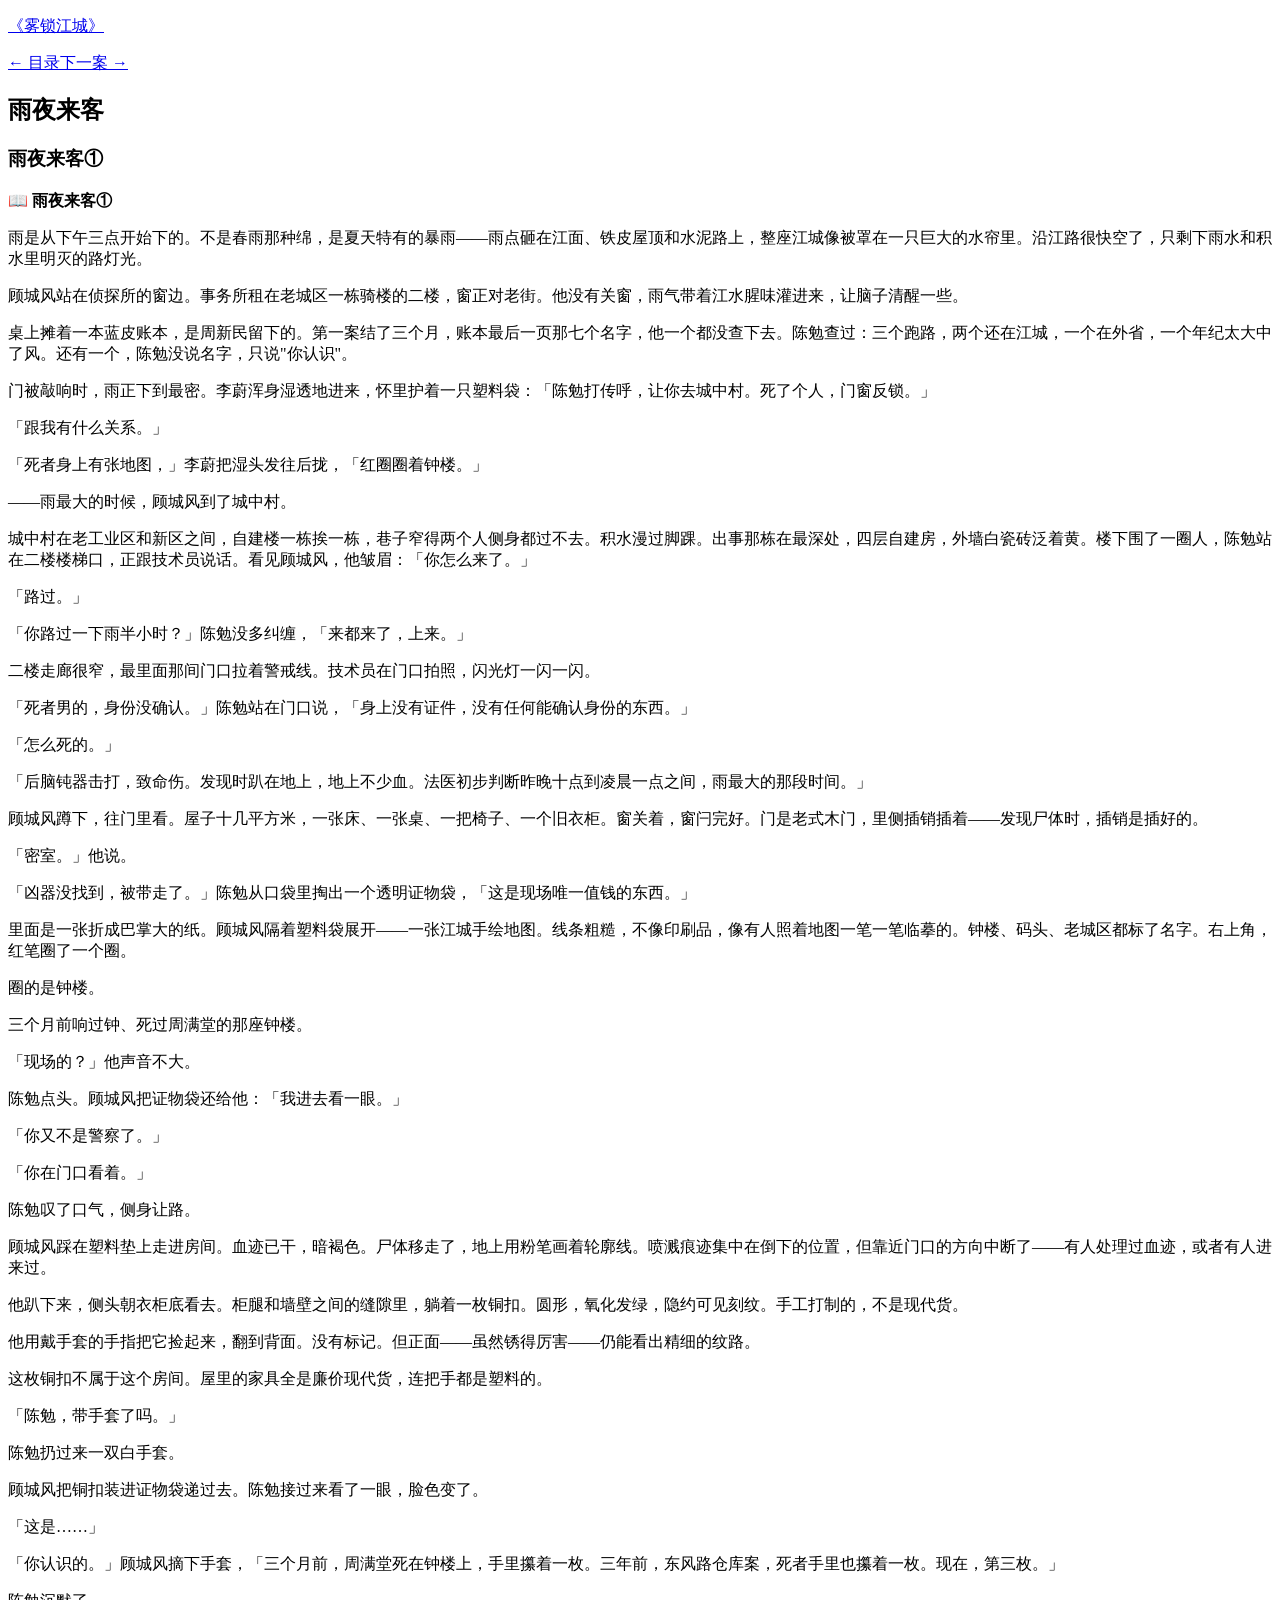
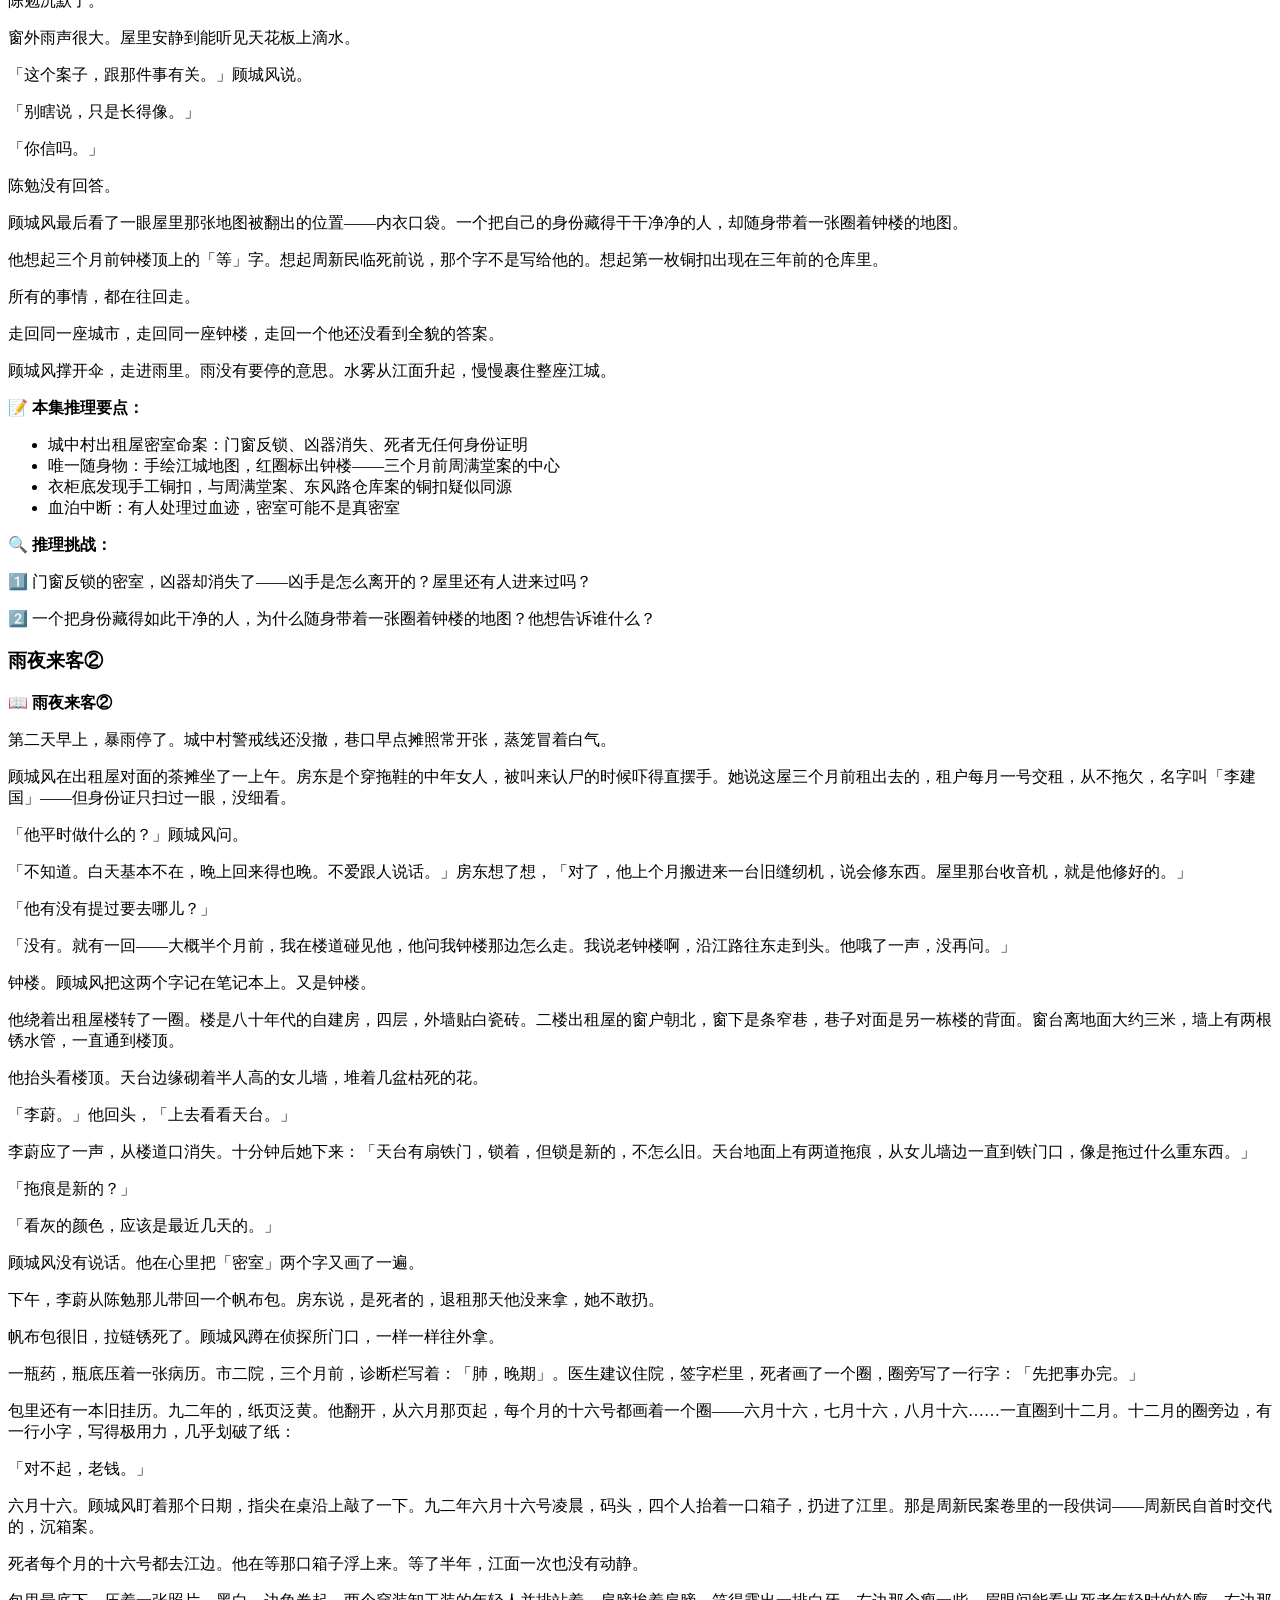
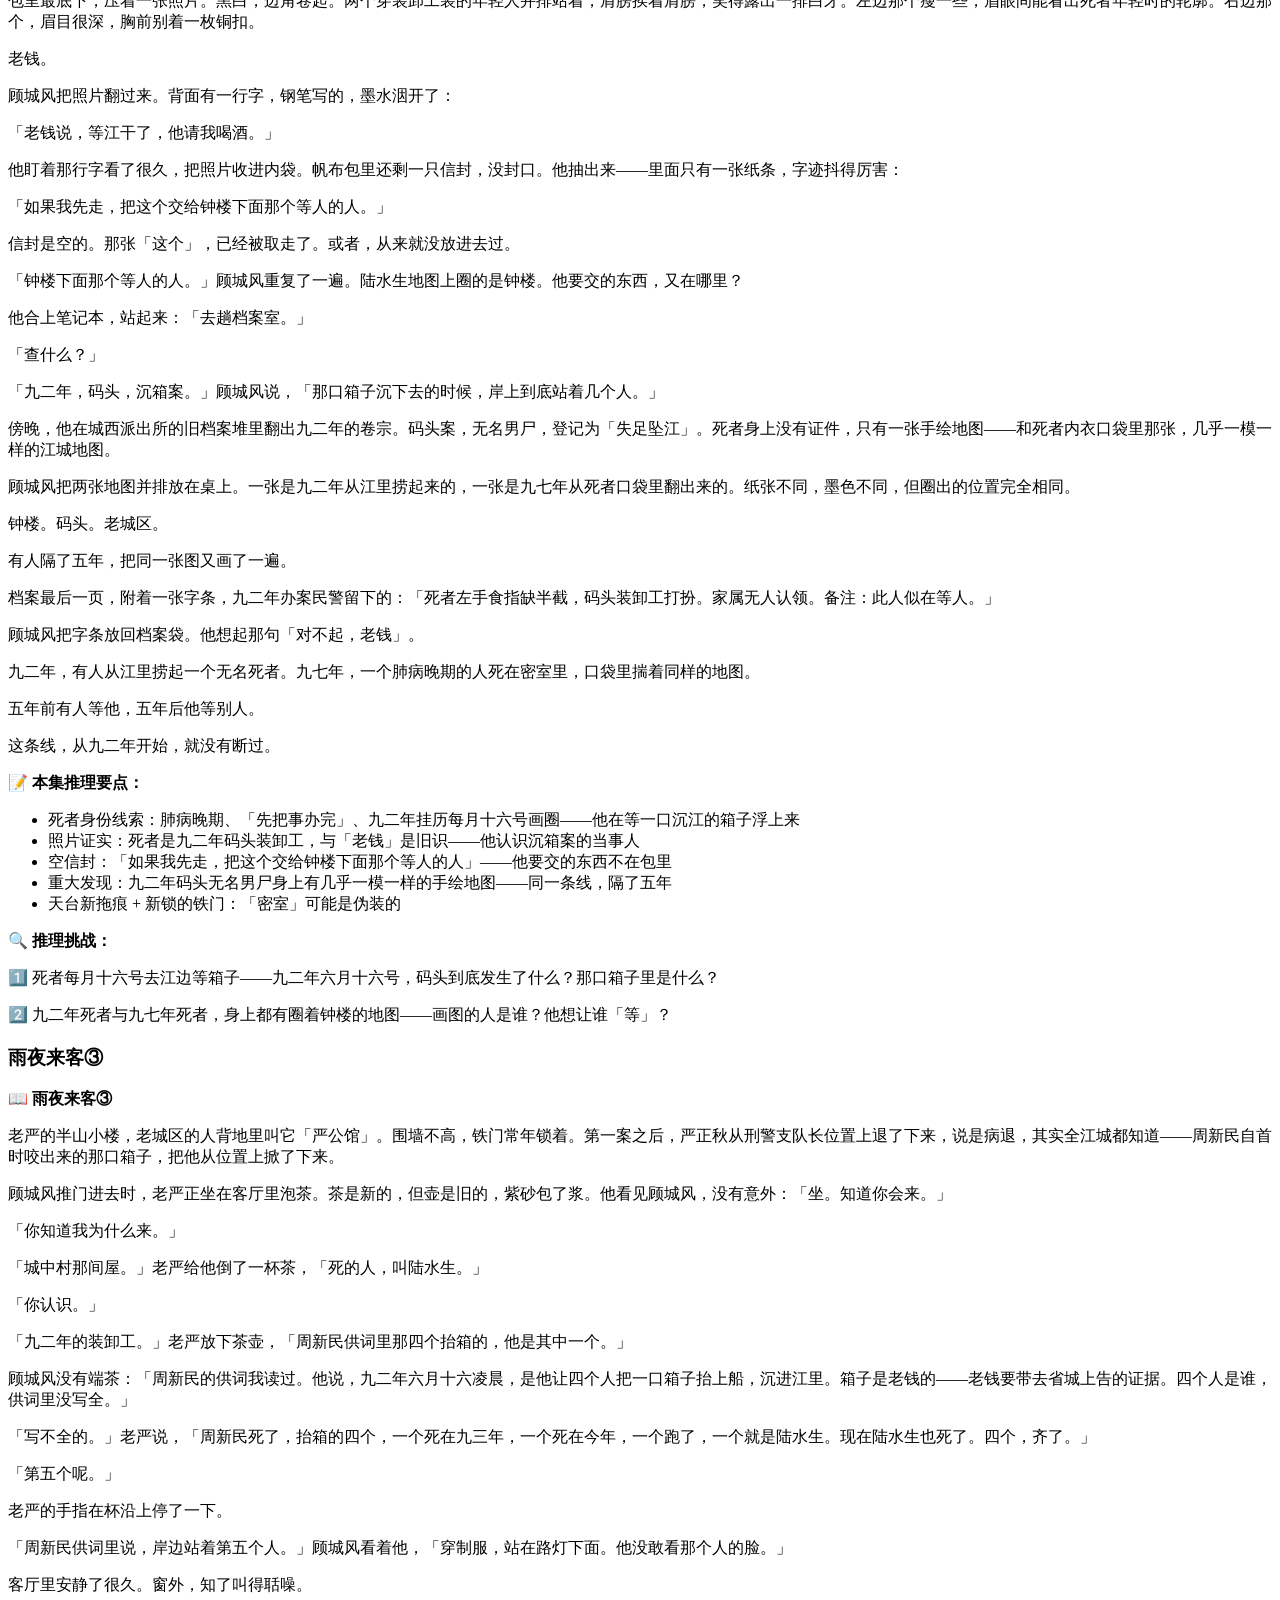
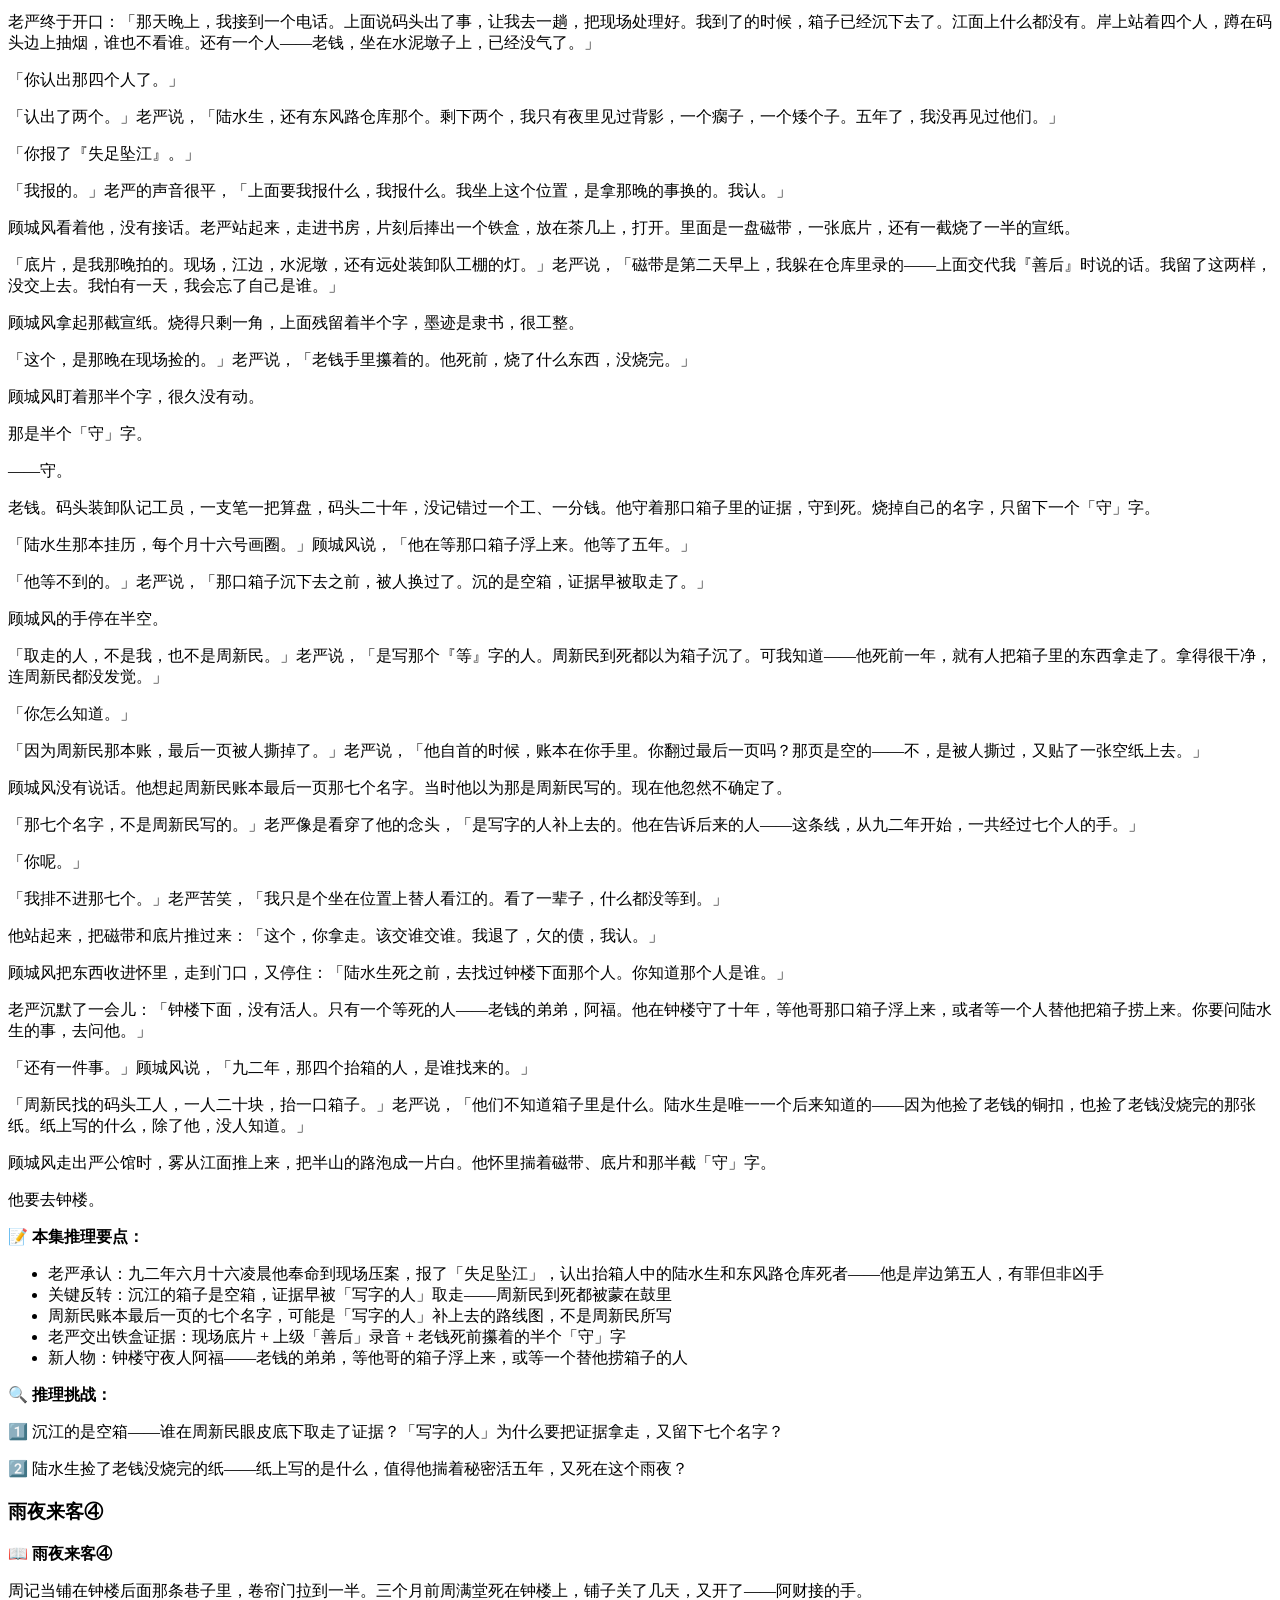
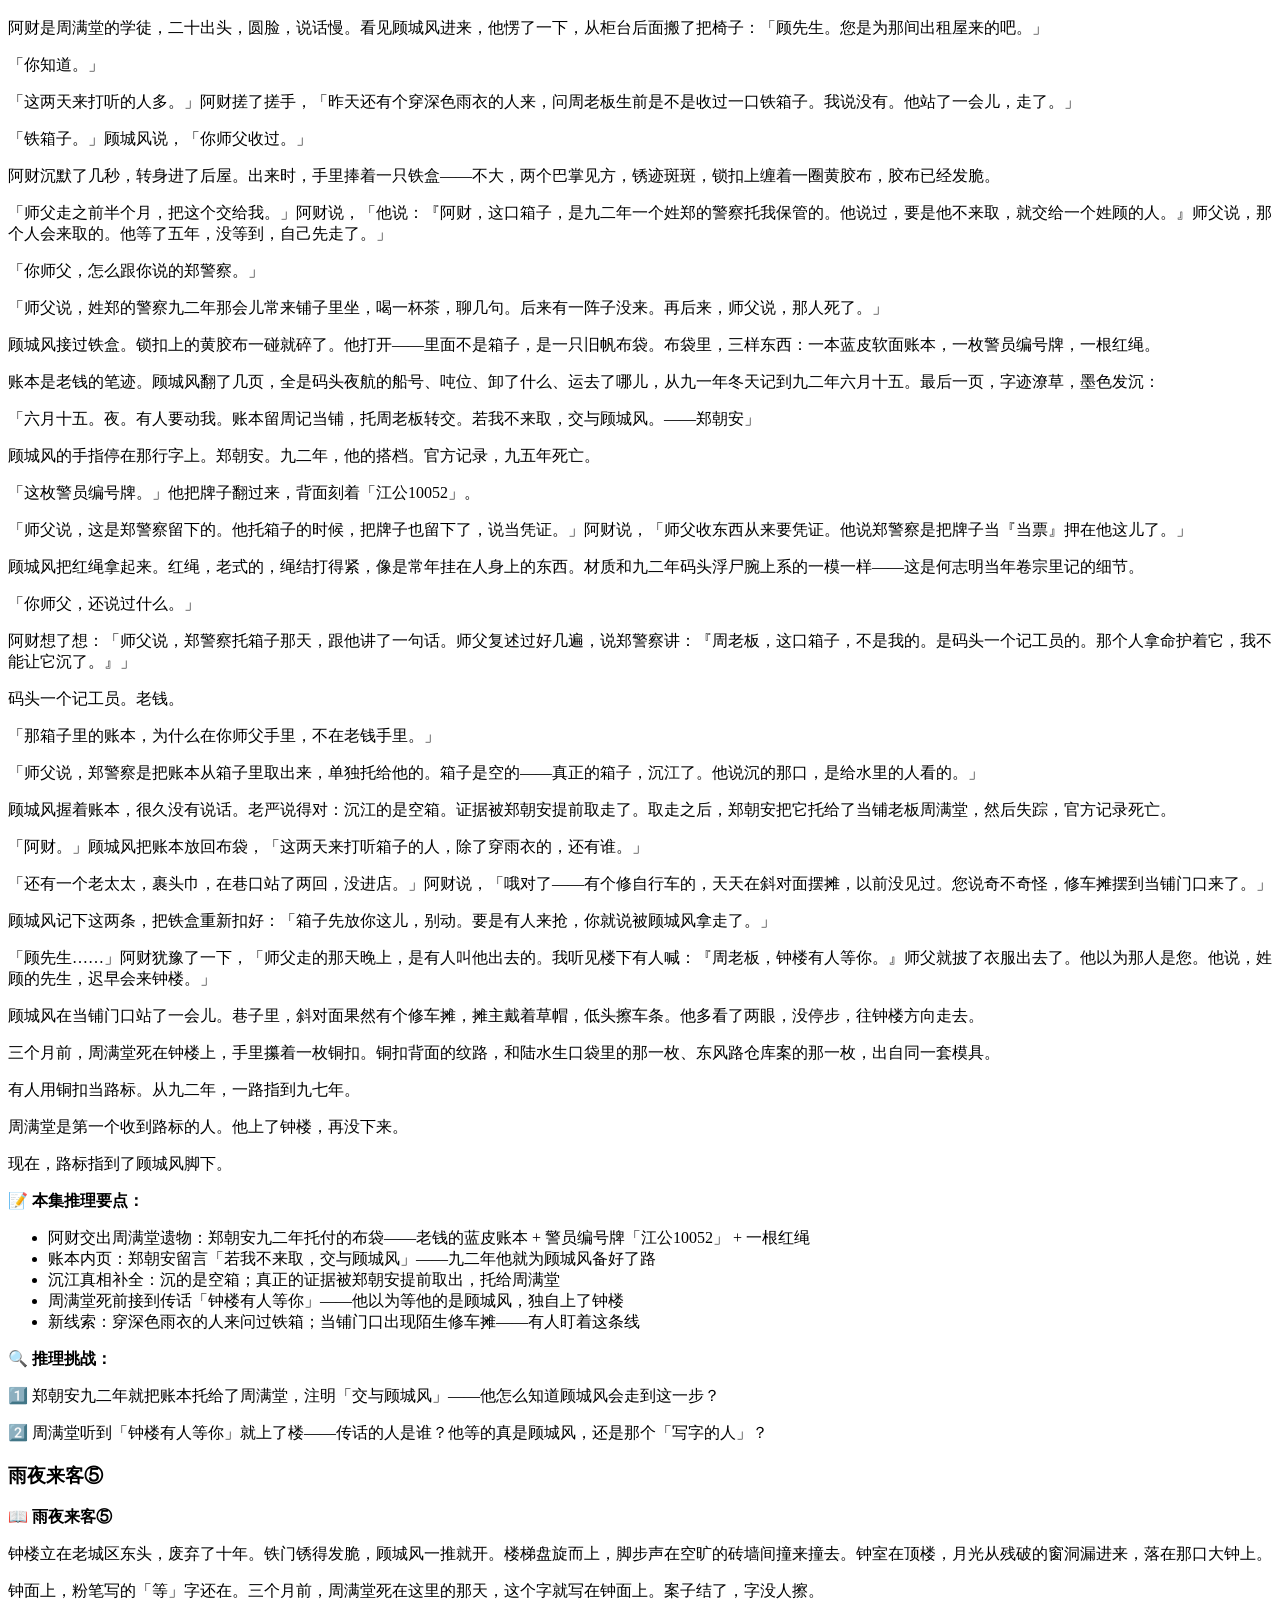
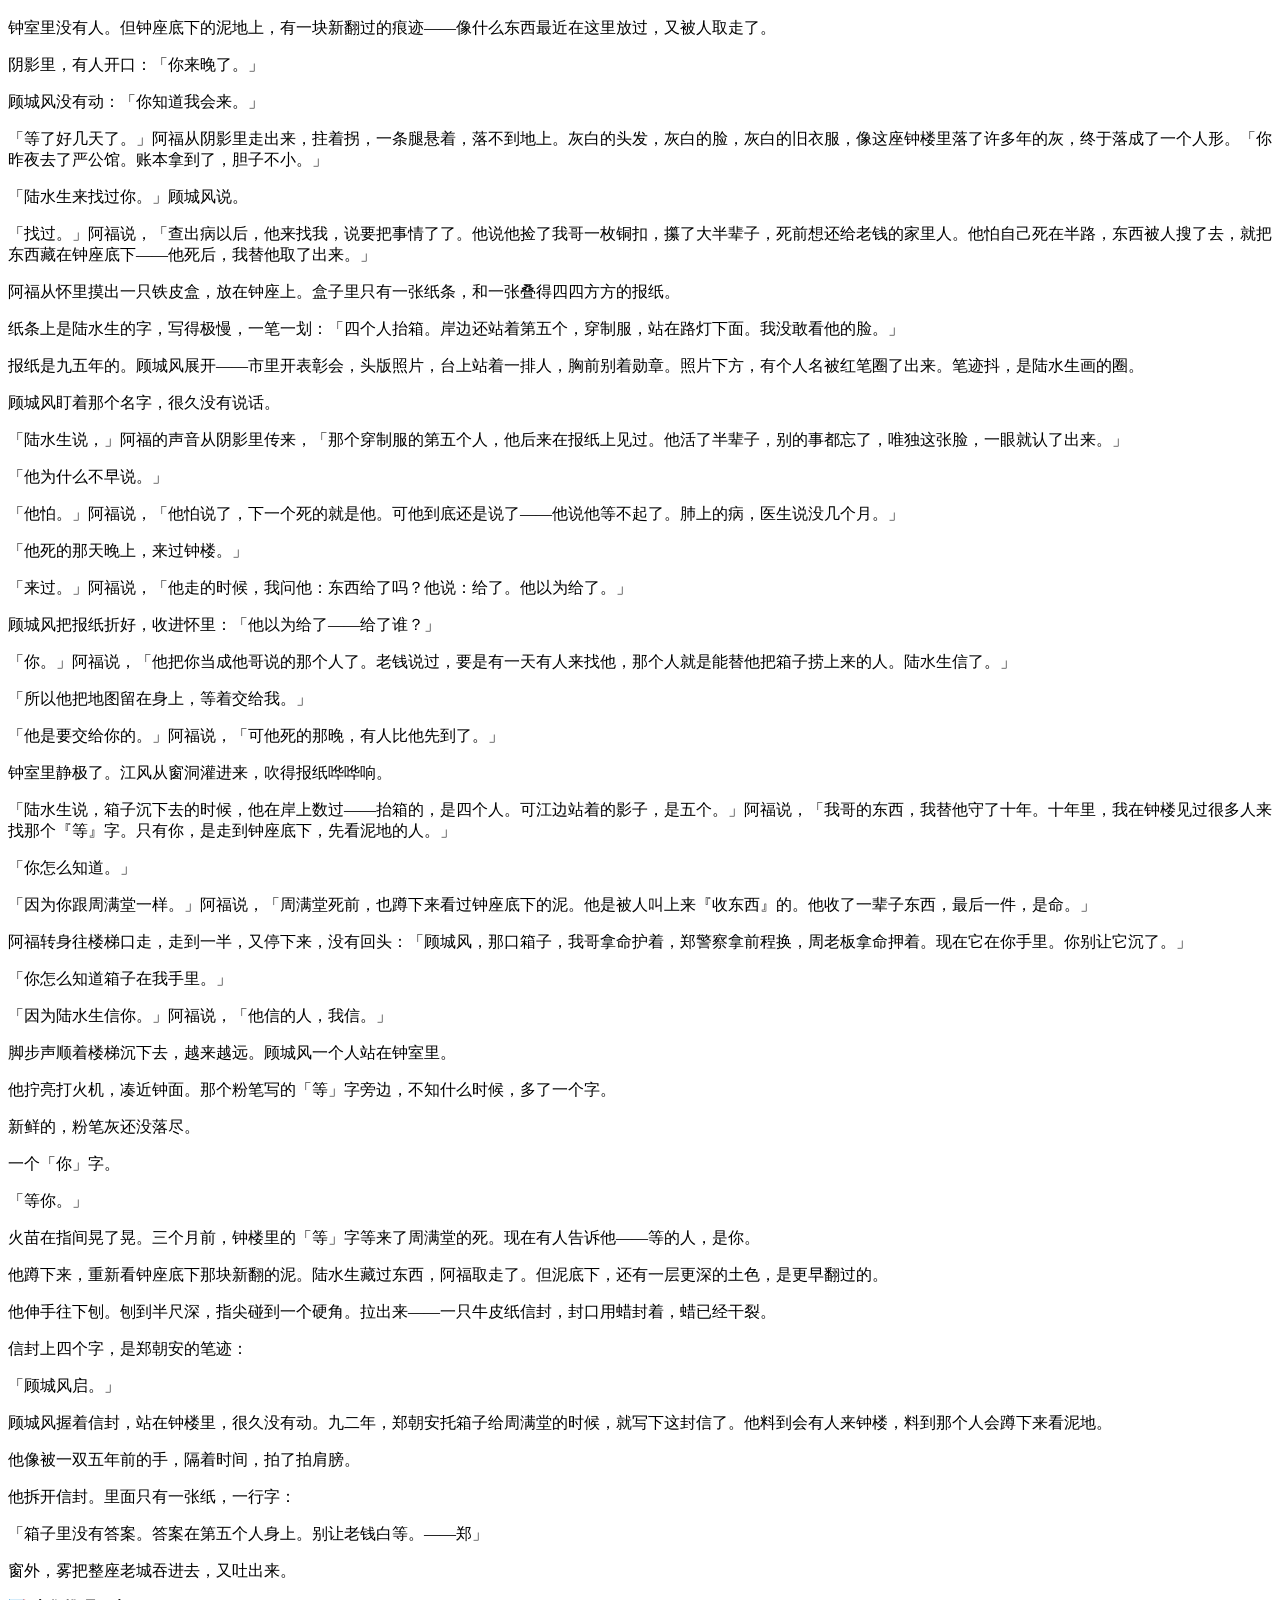
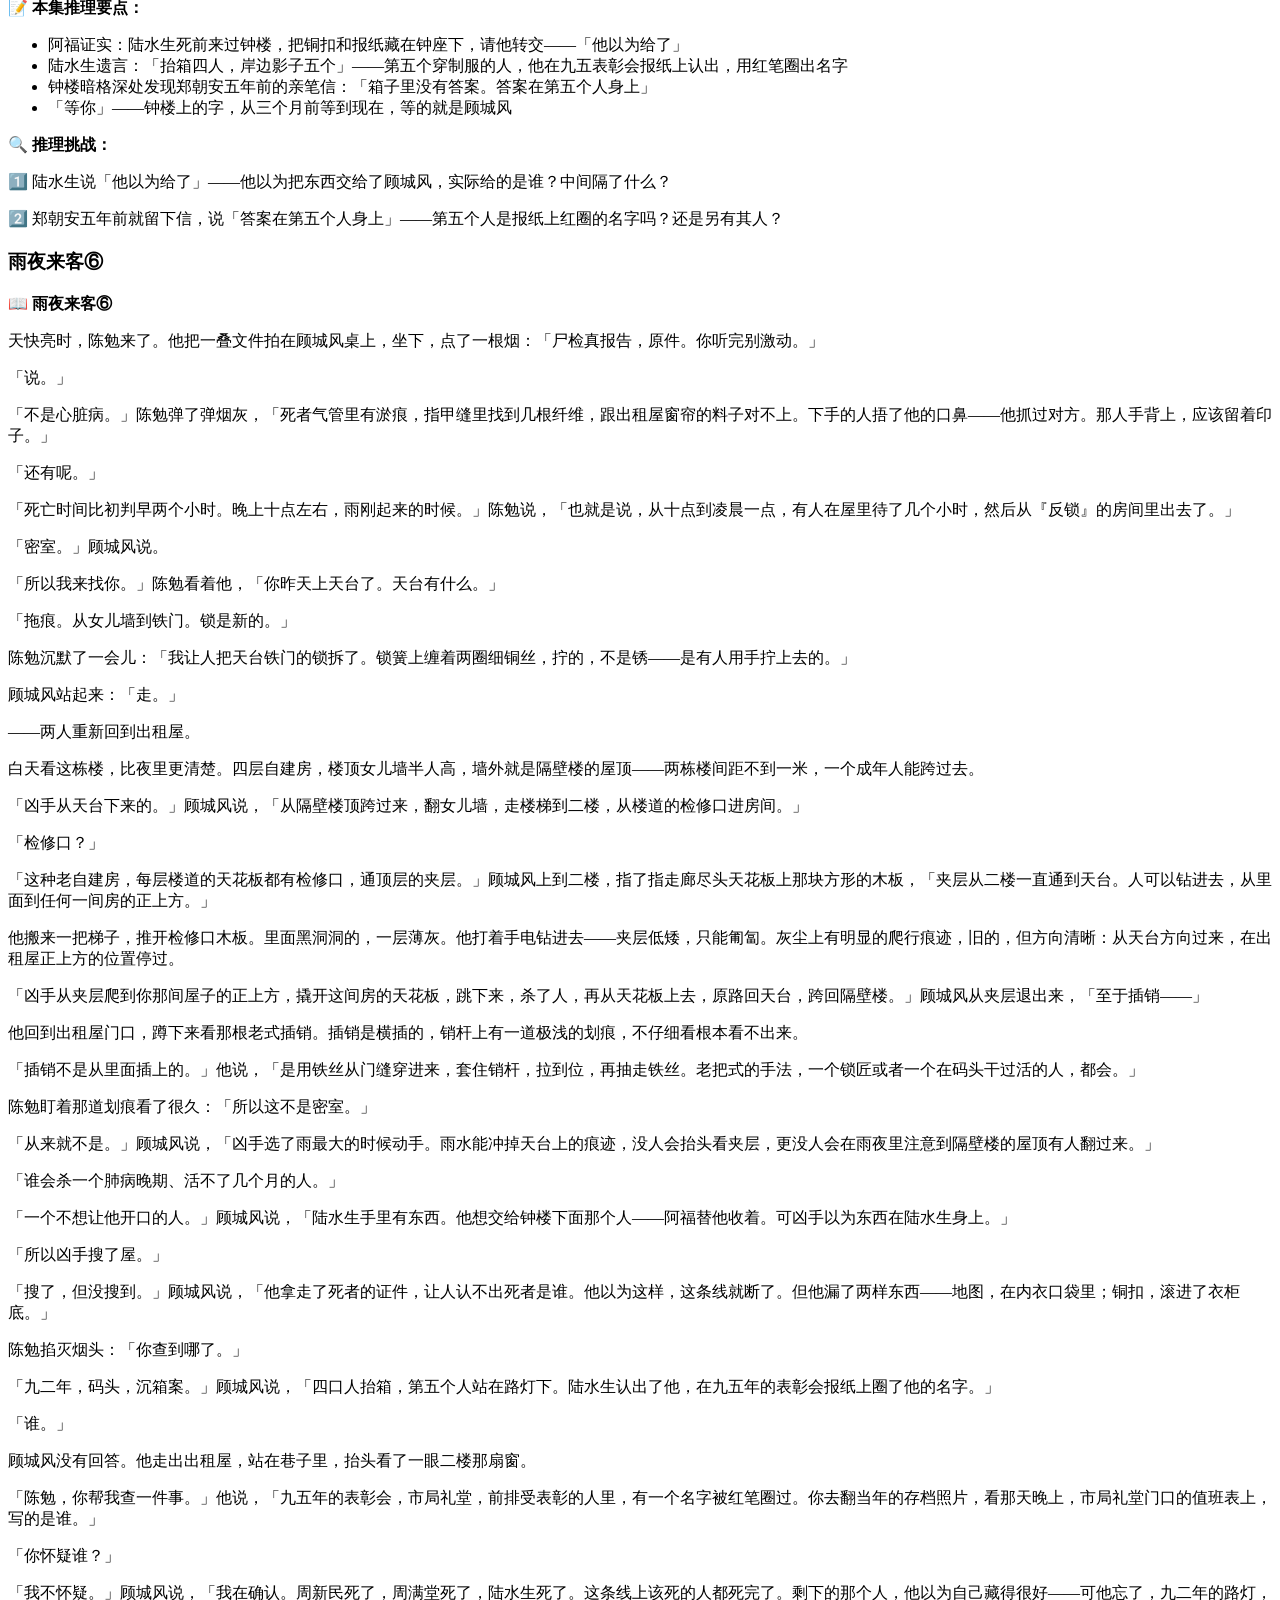
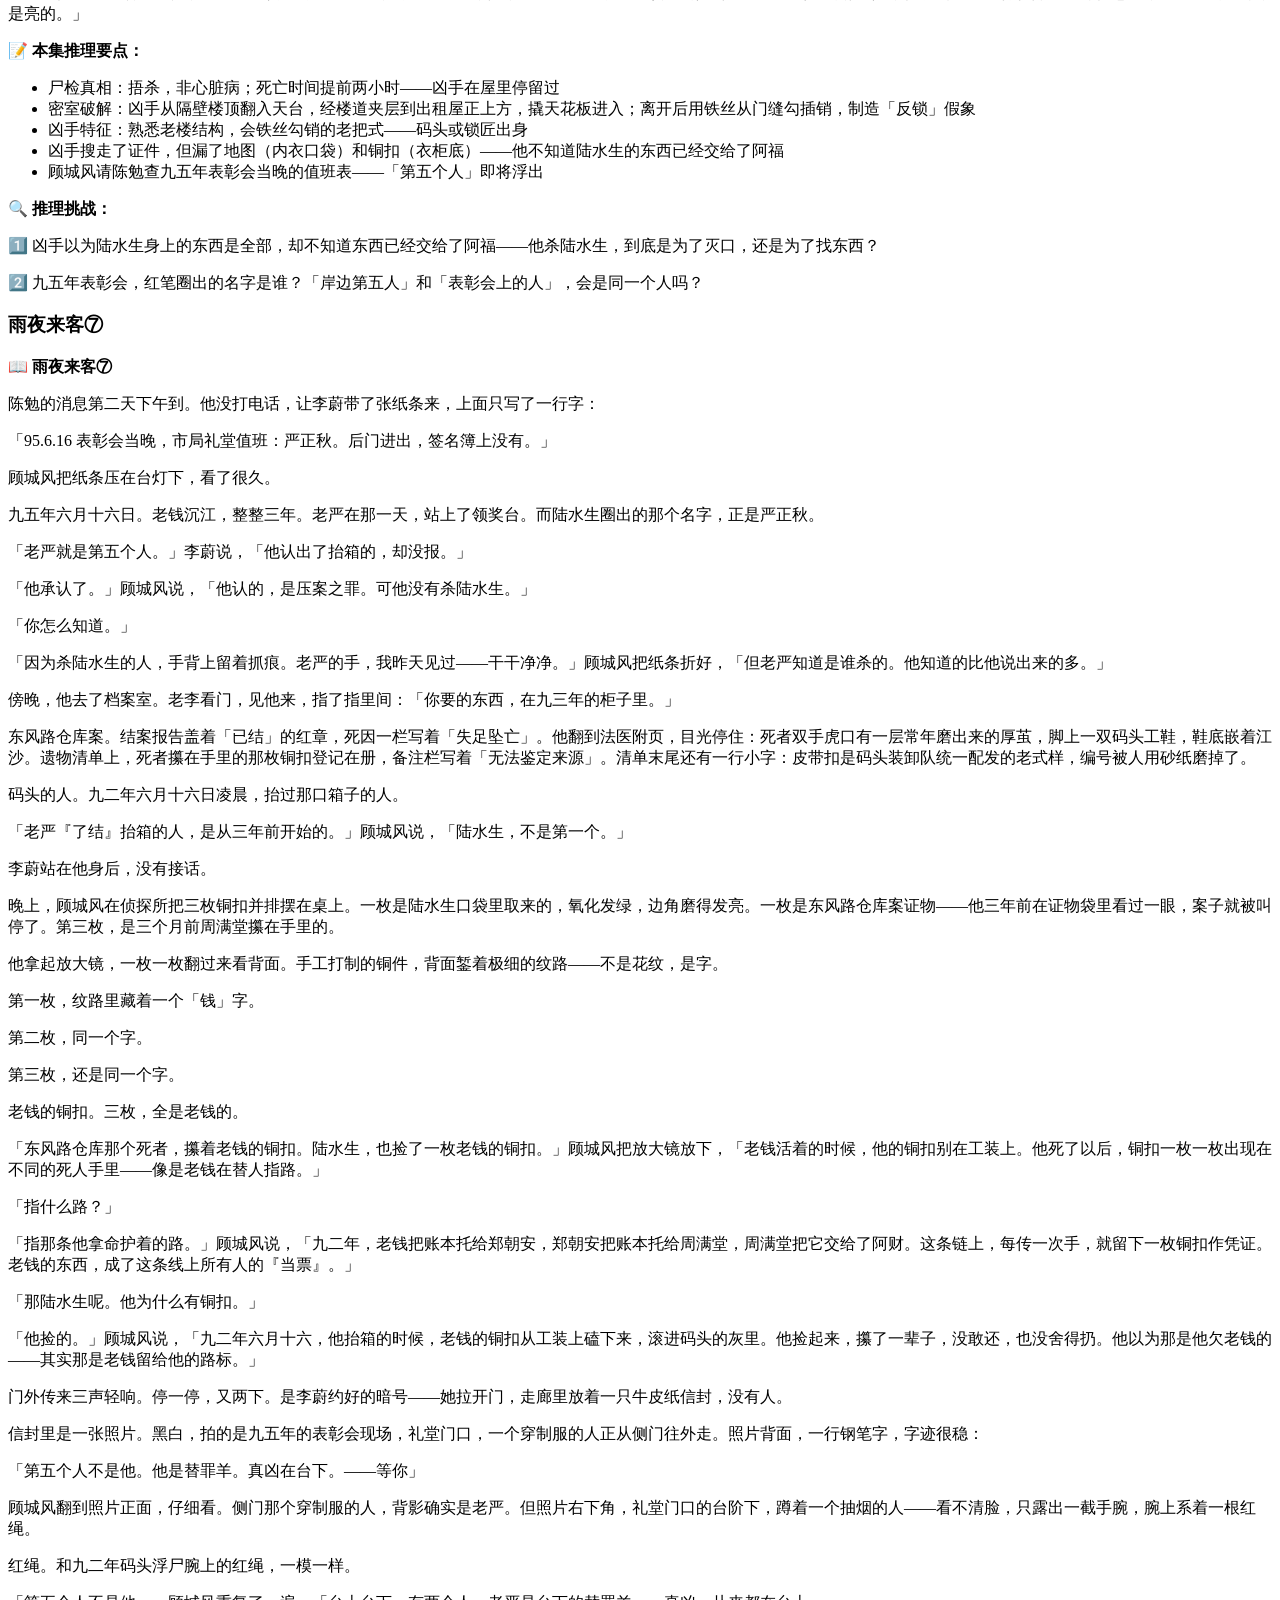
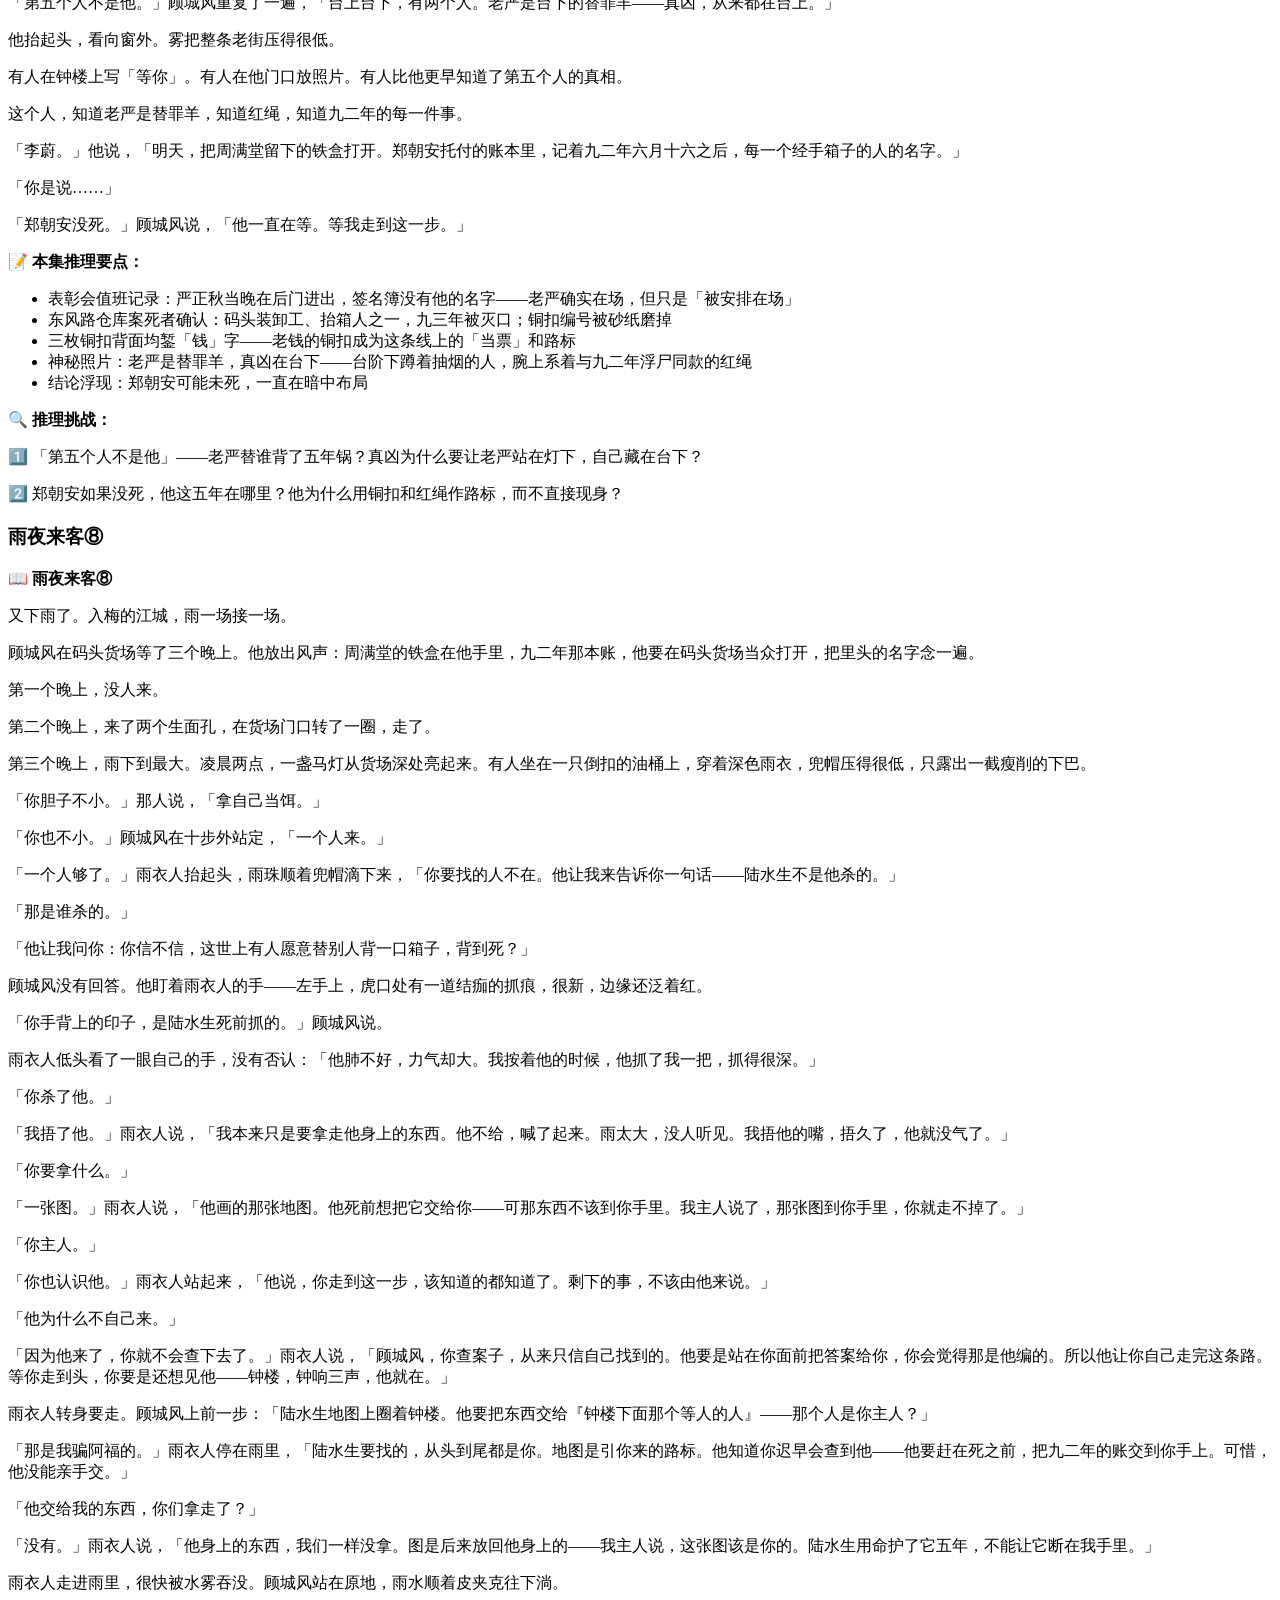
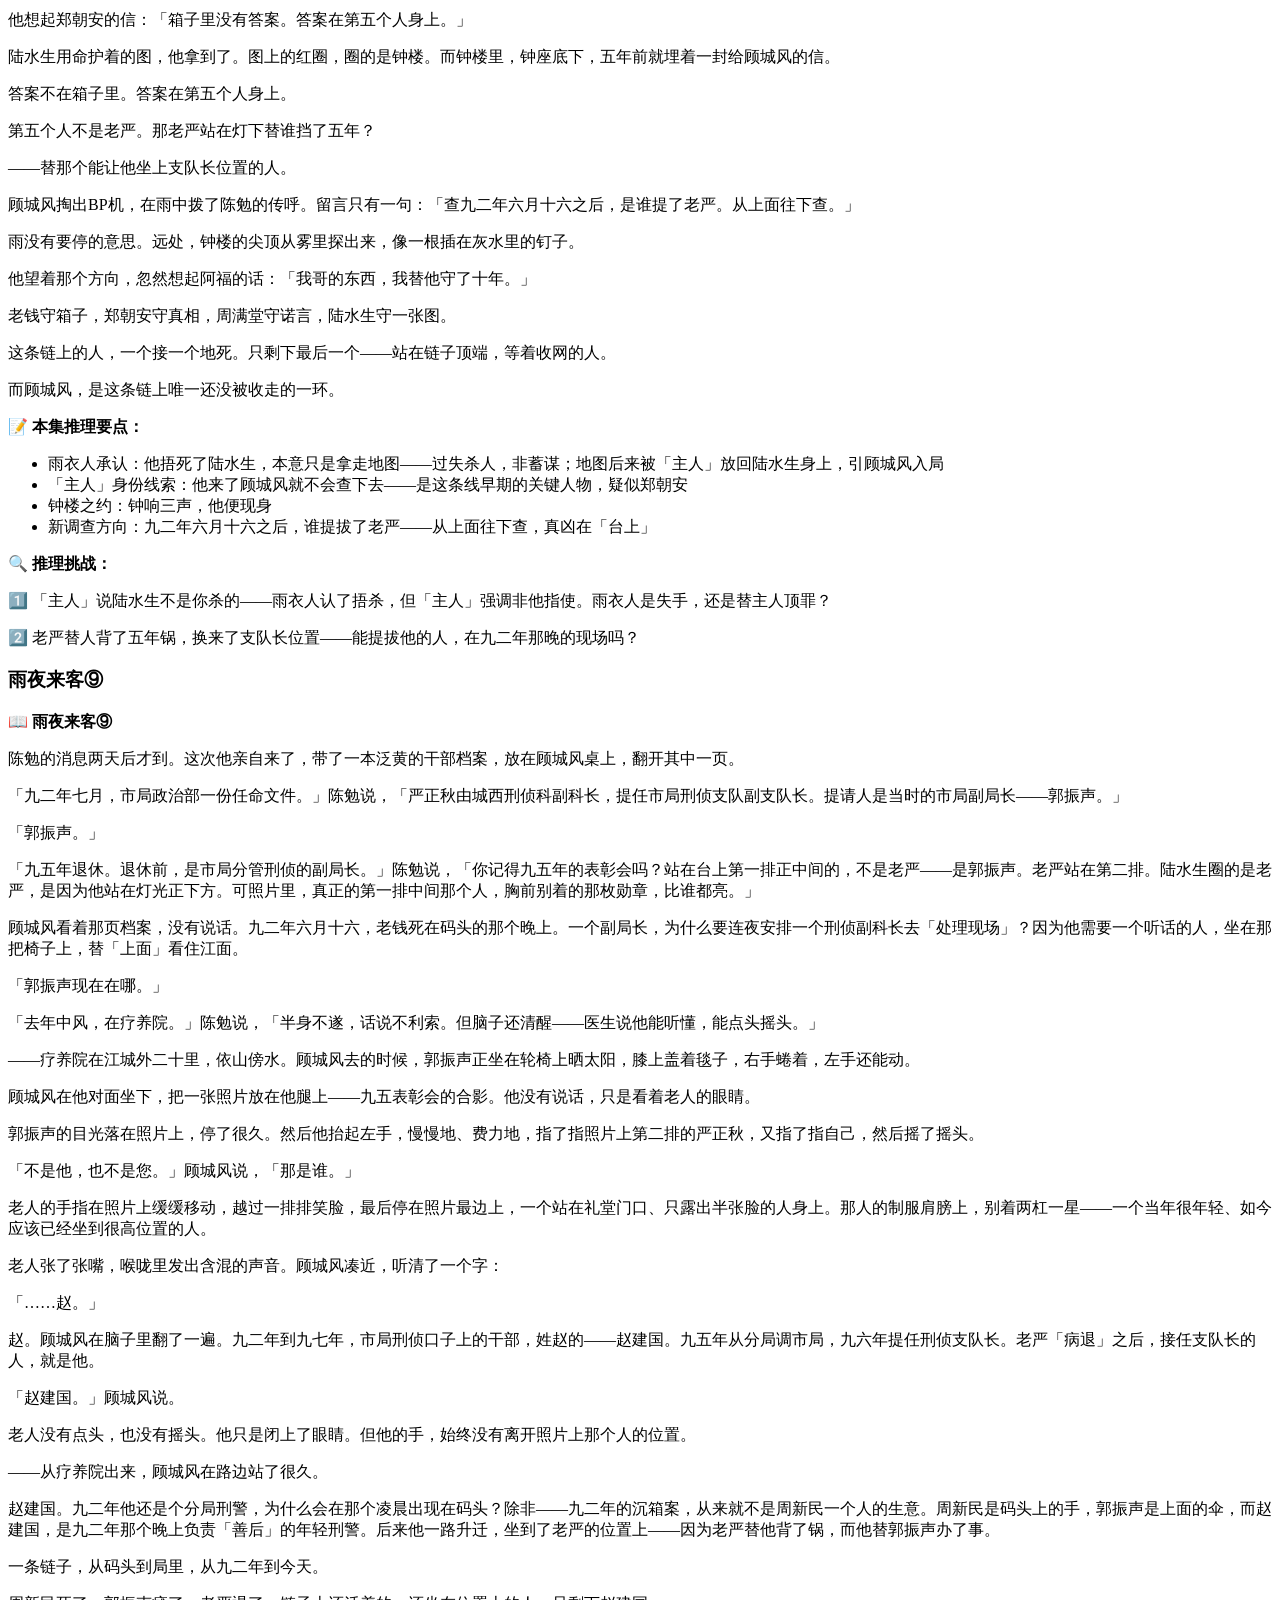
==== chapters/case1.html @ 151f1784 "雾锁江城：六案完结 · 在线阅读版" ====
<!DOCTYPE html>
<html lang="zh-CN">
<head>
<meta charset="UTF-8">
<meta name="viewport" content="width=device-width, initial-scale=1.0">
<title>《雾锁江城》· 雨夜来客</title>
<link rel="stylesheet" href="style.css">
</head>
<body>
<header class="site-header">
<div class="container">
<p class="breadcrumb"><a href="index.html">《雾锁江城》</a></p>
</div>
</header>
<main class="container">
<nav class="case-nav"><a href="index.html">← 目录</a><a href="case2.html">下一案 →</a></nav>
<h2 class="case-title">雨夜来客</h2><section class="chapter" id="ch1"><h3 class="chapter-title">雨夜来客①</h3><p>📖 <strong>雨夜来客①</strong></p>
<p>雨是从下午三点开始下的。不是春雨那种绵，是夏天特有的暴雨——雨点砸在江面、铁皮屋顶和水泥路上，整座江城像被罩在一只巨大的水帘里。沿江路很快空了，只剩下雨水和积水里明灭的路灯光。</p>
<p>顾城风站在侦探所的窗边。事务所租在老城区一栋骑楼的二楼，窗正对老街。他没有关窗，雨气带着江水腥味灌进来，让脑子清醒一些。</p>
<p>桌上摊着一本蓝皮账本，是周新民留下的。第一案结了三个月，账本最后一页那七个名字，他一个都没查下去。陈勉查过：三个跑路，两个还在江城，一个在外省，一个年纪太大中了风。还有一个，陈勉没说名字，只说"你认识"。</p>
<p>门被敲响时，雨正下到最密。李蔚浑身湿透地进来，怀里护着一只塑料袋：「陈勉打传呼，让你去城中村。死了个人，门窗反锁。」</p>
<p>「跟我有什么关系。」</p>
<p>「死者身上有张地图，」李蔚把湿头发往后拢，「红圈圈着钟楼。」</p>
<p>——雨最大的时候，顾城风到了城中村。</p>
<p>城中村在老工业区和新区之间，自建楼一栋挨一栋，巷子窄得两个人侧身都过不去。积水漫过脚踝。出事那栋在最深处，四层自建房，外墙白瓷砖泛着黄。楼下围了一圈人，陈勉站在二楼楼梯口，正跟技术员说话。看见顾城风，他皱眉：「你怎么来了。」</p>
<p>「路过。」</p>
<p>「你路过一下雨半小时？」陈勉没多纠缠，「来都来了，上来。」</p>
<p>二楼走廊很窄，最里面那间门口拉着警戒线。技术员在门口拍照，闪光灯一闪一闪。</p>
<p>「死者男的，身份没确认。」陈勉站在门口说，「身上没有证件，没有任何能确认身份的东西。」</p>
<p>「怎么死的。」</p>
<p>「后脑钝器击打，致命伤。发现时趴在地上，地上不少血。法医初步判断昨晚十点到凌晨一点之间，雨最大的那段时间。」</p>
<p>顾城风蹲下，往门里看。屋子十几平方米，一张床、一张桌、一把椅子、一个旧衣柜。窗关着，窗闩完好。门是老式木门，里侧插销插着——发现尸体时，插销是插好的。</p>
<p>「密室。」他说。</p>
<p>「凶器没找到，被带走了。」陈勉从口袋里掏出一个透明证物袋，「这是现场唯一值钱的东西。」</p>
<p>里面是一张折成巴掌大的纸。顾城风隔着塑料袋展开——一张江城手绘地图。线条粗糙，不像印刷品，像有人照着地图一笔一笔临摹的。钟楼、码头、老城区都标了名字。右上角，红笔圈了一个圈。</p>
<p>圈的是钟楼。</p>
<p>三个月前响过钟、死过周满堂的那座钟楼。</p>
<p>「现场的？」他声音不大。</p>
<p>陈勉点头。顾城风把证物袋还给他：「我进去看一眼。」</p>
<p>「你又不是警察了。」</p>
<p>「你在门口看着。」</p>
<p>陈勉叹了口气，侧身让路。</p>
<p>顾城风踩在塑料垫上走进房间。血迹已干，暗褐色。尸体移走了，地上用粉笔画着轮廓线。喷溅痕迹集中在倒下的位置，但靠近门口的方向中断了——有人处理过血迹，或者有人进来过。</p>
<p>他趴下来，侧头朝衣柜底看去。柜腿和墙壁之间的缝隙里，躺着一枚铜扣。圆形，氧化发绿，隐约可见刻纹。手工打制的，不是现代货。</p>
<p>他用戴手套的手指把它捡起来，翻到背面。没有标记。但正面——虽然锈得厉害——仍能看出精细的纹路。</p>
<p>这枚铜扣不属于这个房间。屋里的家具全是廉价现代货，连把手都是塑料的。</p>
<p>「陈勉，带手套了吗。」</p>
<p>陈勉扔过来一双白手套。</p>
<p>顾城风把铜扣装进证物袋递过去。陈勉接过来看了一眼，脸色变了。</p>
<p>「这是……」</p>
<p>「你认识的。」顾城风摘下手套，「三个月前，周满堂死在钟楼上，手里攥着一枚。三年前，东风路仓库案，死者手里也攥着一枚。现在，第三枚。」</p>
<p>陈勉沉默了。</p>
<p>窗外雨声很大。屋里安静到能听见天花板上滴水。</p>
<p>「这个案子，跟那件事有关。」顾城风说。</p>
<p>「别瞎说，只是长得像。」</p>
<p>「你信吗。」</p>
<p>陈勉没有回答。</p>
<p>顾城风最后看了一眼屋里那张地图被翻出的位置——内衣口袋。一个把自己的身份藏得干干净净的人，却随身带着一张圈着钟楼的地图。</p>
<p>他想起三个月前钟楼顶上的「等」字。想起周新民临死前说，那个字不是写给他的。想起第一枚铜扣出现在三年前的仓库里。</p>
<p>所有的事情，都在往回走。</p>
<p>走回同一座城市，走回同一座钟楼，走回一个他还没看到全貌的答案。</p>
<p>顾城风撑开伞，走进雨里。雨没有要停的意思。水雾从江面升起，慢慢裹住整座江城。</p>
<p>📝 <strong>本集推理要点：</strong></p>
<ul>
<li>城中村出租屋密室命案：门窗反锁、凶器消失、死者无任何身份证明</li>
<li>唯一随身物：手绘江城地图，红圈标出钟楼——三个月前周满堂案的中心</li>
<li>衣柜底发现手工铜扣，与周满堂案、东风路仓库案的铜扣疑似同源</li>
<li>血泊中断：有人处理过血迹，密室可能不是真密室</li>
</ul>
<p>🔍 <strong>推理挑战：</strong></p>
<p>1️⃣ 门窗反锁的密室，凶器却消失了——凶手是怎么离开的？屋里还有人进来过吗？</p>
<p>2️⃣ 一个把身份藏得如此干净的人，为什么随身带着一张圈着钟楼的地图？他想告诉谁什么？</p></section><section class="chapter" id="ch2"><h3 class="chapter-title">雨夜来客②</h3><p>📖 <strong>雨夜来客②</strong></p>
<p>第二天早上，暴雨停了。城中村警戒线还没撤，巷口早点摊照常开张，蒸笼冒着白气。</p>
<p>顾城风在出租屋对面的茶摊坐了一上午。房东是个穿拖鞋的中年女人，被叫来认尸的时候吓得直摆手。她说这屋三个月前租出去的，租户每月一号交租，从不拖欠，名字叫「李建国」——但身份证只扫过一眼，没细看。</p>
<p>「他平时做什么的？」顾城风问。</p>
<p>「不知道。白天基本不在，晚上回来得也晚。不爱跟人说话。」房东想了想，「对了，他上个月搬进来一台旧缝纫机，说会修东西。屋里那台收音机，就是他修好的。」</p>
<p>「他有没有提过要去哪儿？」</p>
<p>「没有。就有一回——大概半个月前，我在楼道碰见他，他问我钟楼那边怎么走。我说老钟楼啊，沿江路往东走到头。他哦了一声，没再问。」</p>
<p>钟楼。顾城风把这两个字记在笔记本上。又是钟楼。</p>
<p>他绕着出租屋楼转了一圈。楼是八十年代的自建房，四层，外墙贴白瓷砖。二楼出租屋的窗户朝北，窗下是条窄巷，巷子对面是另一栋楼的背面。窗台离地面大约三米，墙上有两根锈水管，一直通到楼顶。</p>
<p>他抬头看楼顶。天台边缘砌着半人高的女儿墙，堆着几盆枯死的花。</p>
<p>「李蔚。」他回头，「上去看看天台。」</p>
<p>李蔚应了一声，从楼道口消失。十分钟后她下来：「天台有扇铁门，锁着，但锁是新的，不怎么旧。天台地面上有两道拖痕，从女儿墙边一直到铁门口，像是拖过什么重东西。」</p>
<p>「拖痕是新的？」</p>
<p>「看灰的颜色，应该是最近几天的。」</p>
<p>顾城风没有说话。他在心里把「密室」两个字又画了一遍。</p>
<p>下午，李蔚从陈勉那儿带回一个帆布包。房东说，是死者的，退租那天他没来拿，她不敢扔。</p>
<p>帆布包很旧，拉链锈死了。顾城风蹲在侦探所门口，一样一样往外拿。</p>
<p>一瓶药，瓶底压着一张病历。市二院，三个月前，诊断栏写着：「肺，晚期」。医生建议住院，签字栏里，死者画了一个圈，圈旁写了一行字：「先把事办完。」</p>
<p>包里还有一本旧挂历。九二年的，纸页泛黄。他翻开，从六月那页起，每个月的十六号都画着一个圈——六月十六，七月十六，八月十六……一直圈到十二月。十二月的圈旁边，有一行小字，写得极用力，几乎划破了纸：</p>
<p>「对不起，老钱。」</p>
<p>六月十六。顾城风盯着那个日期，指尖在桌沿上敲了一下。九二年六月十六号凌晨，码头，四个人抬着一口箱子，扔进了江里。那是周新民案卷里的一段供词——周新民自首时交代的，沉箱案。</p>
<p>死者每个月的十六号都去江边。他在等那口箱子浮上来。等了半年，江面一次也没有动静。</p>
<p>包里最底下，压着一张照片。黑白，边角卷起。两个穿装卸工装的年轻人并排站着，肩膀挨着肩膀，笑得露出一排白牙。左边那个瘦一些，眉眼间能看出死者年轻时的轮廓。右边那个，眉目很深，胸前别着一枚铜扣。</p>
<p>老钱。</p>
<p>顾城风把照片翻过来。背面有一行字，钢笔写的，墨水洇开了：</p>
<p>「老钱说，等江干了，他请我喝酒。」</p>
<p>他盯着那行字看了很久，把照片收进内袋。帆布包里还剩一只信封，没封口。他抽出来——里面只有一张纸条，字迹抖得厉害：</p>
<p>「如果我先走，把这个交给钟楼下面那个等人的人。」</p>
<p>信封是空的。那张「这个」，已经被取走了。或者，从来就没放进去过。</p>
<p>「钟楼下面那个等人的人。」顾城风重复了一遍。陆水生地图上圈的是钟楼。他要交的东西，又在哪里？</p>
<p>他合上笔记本，站起来：「去趟档案室。」</p>
<p>「查什么？」</p>
<p>「九二年，码头，沉箱案。」顾城风说，「那口箱子沉下去的时候，岸上到底站着几个人。」</p>
<p>傍晚，他在城西派出所的旧档案堆里翻出九二年的卷宗。码头案，无名男尸，登记为「失足坠江」。死者身上没有证件，只有一张手绘地图——和死者内衣口袋里那张，几乎一模一样的江城地图。</p>
<p>顾城风把两张地图并排放在桌上。一张是九二年从江里捞起来的，一张是九七年从死者口袋里翻出来的。纸张不同，墨色不同，但圈出的位置完全相同。</p>
<p>钟楼。码头。老城区。</p>
<p>有人隔了五年，把同一张图又画了一遍。</p>
<p>档案最后一页，附着一张字条，九二年办案民警留下的：「死者左手食指缺半截，码头装卸工打扮。家属无人认领。备注：此人似在等人。」</p>
<p>顾城风把字条放回档案袋。他想起那句「对不起，老钱」。</p>
<p>九二年，有人从江里捞起一个无名死者。九七年，一个肺病晚期的人死在密室里，口袋里揣着同样的地图。</p>
<p>五年前有人等他，五年后他等别人。</p>
<p>这条线，从九二年开始，就没有断过。</p>
<p>📝 <strong>本集推理要点：</strong></p>
<ul>
<li>死者身份线索：肺病晚期、「先把事办完」、九二年挂历每月十六号画圈——他在等一口沉江的箱子浮上来</li>
<li>照片证实：死者是九二年码头装卸工，与「老钱」是旧识——他认识沉箱案的当事人</li>
<li>空信封：「如果我先走，把这个交给钟楼下面那个等人的人」——他要交的东西不在包里</li>
<li>重大发现：九二年码头无名男尸身上有几乎一模一样的手绘地图——同一条线，隔了五年</li>
<li>天台新拖痕 + 新锁的铁门：「密室」可能是伪装的</li>
</ul>
<p>🔍 <strong>推理挑战：</strong></p>
<p>1️⃣ 死者每月十六号去江边等箱子——九二年六月十六号，码头到底发生了什么？那口箱子里是什么？</p>
<p>2️⃣ 九二年死者与九七年死者，身上都有圈着钟楼的地图——画图的人是谁？他想让谁「等」？</p></section><section class="chapter" id="ch3"><h3 class="chapter-title">雨夜来客③</h3><p>📖 <strong>雨夜来客③</strong></p>
<p>老严的半山小楼，老城区的人背地里叫它「严公馆」。围墙不高，铁门常年锁着。第一案之后，严正秋从刑警支队长位置上退了下来，说是病退，其实全江城都知道——周新民自首时咬出来的那口箱子，把他从位置上掀了下来。</p>
<p>顾城风推门进去时，老严正坐在客厅里泡茶。茶是新的，但壶是旧的，紫砂包了浆。他看见顾城风，没有意外：「坐。知道你会来。」</p>
<p>「你知道我为什么来。」</p>
<p>「城中村那间屋。」老严给他倒了一杯茶，「死的人，叫陆水生。」</p>
<p>「你认识。」</p>
<p>「九二年的装卸工。」老严放下茶壶，「周新民供词里那四个抬箱的，他是其中一个。」</p>
<p>顾城风没有端茶：「周新民的供词我读过。他说，九二年六月十六凌晨，是他让四个人把一口箱子抬上船，沉进江里。箱子是老钱的——老钱要带去省城上告的证据。四个人是谁，供词里没写全。」</p>
<p>「写不全的。」老严说，「周新民死了，抬箱的四个，一个死在九三年，一个死在今年，一个跑了，一个就是陆水生。现在陆水生也死了。四个，齐了。」</p>
<p>「第五个呢。」</p>
<p>老严的手指在杯沿上停了一下。</p>
<p>「周新民供词里说，岸边站着第五个人。」顾城风看着他，「穿制服，站在路灯下面。他没敢看那个人的脸。」</p>
<p>客厅里安静了很久。窗外，知了叫得聒噪。</p>
<p>老严终于开口：「那天晚上，我接到一个电话。上面说码头出了事，让我去一趟，把现场处理好。我到了的时候，箱子已经沉下去了。江面上什么都没有。岸上站着四个人，蹲在码头边上抽烟，谁也不看谁。还有一个人——老钱，坐在水泥墩子上，已经没气了。」</p>
<p>「你认出那四个人了。」</p>
<p>「认出了两个。」老严说，「陆水生，还有东风路仓库那个。剩下两个，我只有夜里见过背影，一个瘸子，一个矮个子。五年了，我没再见过他们。」</p>
<p>「你报了『失足坠江』。」</p>
<p>「我报的。」老严的声音很平，「上面要我报什么，我报什么。我坐上这个位置，是拿那晚的事换的。我认。」</p>
<p>顾城风看着他，没有接话。老严站起来，走进书房，片刻后捧出一个铁盒，放在茶几上，打开。里面是一盘磁带，一张底片，还有一截烧了一半的宣纸。</p>
<p>「底片，是我那晚拍的。现场，江边，水泥墩，还有远处装卸队工棚的灯。」老严说，「磁带是第二天早上，我躲在仓库里录的——上面交代我『善后』时说的话。我留了这两样，没交上去。我怕有一天，我会忘了自己是谁。」</p>
<p>顾城风拿起那截宣纸。烧得只剩一角，上面残留着半个字，墨迹是隶书，很工整。</p>
<p>「这个，是那晚在现场捡的。」老严说，「老钱手里攥着的。他死前，烧了什么东西，没烧完。」</p>
<p>顾城风盯着那半个字，很久没有动。</p>
<p>那是半个「守」字。</p>
<p>——守。</p>
<p>老钱。码头装卸队记工员，一支笔一把算盘，码头二十年，没记错过一个工、一分钱。他守着那口箱子里的证据，守到死。烧掉自己的名字，只留下一个「守」字。</p>
<p>「陆水生那本挂历，每个月十六号画圈。」顾城风说，「他在等那口箱子浮上来。他等了五年。」</p>
<p>「他等不到的。」老严说，「那口箱子沉下去之前，被人换过了。沉的是空箱，证据早被取走了。」</p>
<p>顾城风的手停在半空。</p>
<p>「取走的人，不是我，也不是周新民。」老严说，「是写那个『等』字的人。周新民到死都以为箱子沉了。可我知道——他死前一年，就有人把箱子里的东西拿走了。拿得很干净，连周新民都没发觉。」</p>
<p>「你怎么知道。」</p>
<p>「因为周新民那本账，最后一页被人撕掉了。」老严说，「他自首的时候，账本在你手里。你翻过最后一页吗？那页是空的——不，是被人撕过，又贴了一张空纸上去。」</p>
<p>顾城风没有说话。他想起周新民账本最后一页那七个名字。当时他以为那是周新民写的。现在他忽然不确定了。</p>
<p>「那七个名字，不是周新民写的。」老严像是看穿了他的念头，「是写字的人补上去的。他在告诉后来的人——这条线，从九二年开始，一共经过七个人的手。」</p>
<p>「你呢。」</p>
<p>「我排不进那七个。」老严苦笑，「我只是个坐在位置上替人看江的。看了一辈子，什么都没等到。」</p>
<p>他站起来，把磁带和底片推过来：「这个，你拿走。该交谁交谁。我退了，欠的债，我认。」</p>
<p>顾城风把东西收进怀里，走到门口，又停住：「陆水生死之前，去找过钟楼下面那个人。你知道那个人是谁。」</p>
<p>老严沉默了一会儿：「钟楼下面，没有活人。只有一个等死的人——老钱的弟弟，阿福。他在钟楼守了十年，等他哥那口箱子浮上来，或者等一个人替他把箱子捞上来。你要问陆水生的事，去问他。」</p>
<p>「还有一件事。」顾城风说，「九二年，那四个抬箱的人，是谁找来的。」</p>
<p>「周新民找的码头工人，一人二十块，抬一口箱子。」老严说，「他们不知道箱子里是什么。陆水生是唯一一个后来知道的——因为他捡了老钱的铜扣，也捡了老钱没烧完的那张纸。纸上写的什么，除了他，没人知道。」</p>
<p>顾城风走出严公馆时，雾从江面推上来，把半山的路泡成一片白。他怀里揣着磁带、底片和那半截「守」字。</p>
<p>他要去钟楼。</p>
<p>📝 <strong>本集推理要点：</strong></p>
<ul>
<li>老严承认：九二年六月十六凌晨他奉命到现场压案，报了「失足坠江」，认出抬箱人中的陆水生和东风路仓库死者——他是岸边第五人，有罪但非凶手</li>
<li>关键反转：沉江的箱子是空箱，证据早被「写字的人」取走——周新民到死都被蒙在鼓里</li>
<li>周新民账本最后一页的七个名字，可能是「写字的人」补上去的路线图，不是周新民所写</li>
<li>老严交出铁盒证据：现场底片 + 上级「善后」录音 + 老钱死前攥着的半个「守」字</li>
<li>新人物：钟楼守夜人阿福——老钱的弟弟，等他哥的箱子浮上来，或等一个替他捞箱子的人</li>
</ul>
<p>🔍 <strong>推理挑战：</strong></p>
<p>1️⃣ 沉江的是空箱——谁在周新民眼皮底下取走了证据？「写字的人」为什么要把证据拿走，又留下七个名字？</p>
<p>2️⃣ 陆水生捡了老钱没烧完的纸——纸上写的是什么，值得他揣着秘密活五年，又死在这个雨夜？</p></section><section class="chapter" id="ch4"><h3 class="chapter-title">雨夜来客④</h3><p>📖 <strong>雨夜来客④</strong></p>
<p>周记当铺在钟楼后面那条巷子里，卷帘门拉到一半。三个月前周满堂死在钟楼上，铺子关了几天，又开了——阿财接的手。</p>
<p>阿财是周满堂的学徒，二十出头，圆脸，说话慢。看见顾城风进来，他愣了一下，从柜台后面搬了把椅子：「顾先生。您是为那间出租屋来的吧。」</p>
<p>「你知道。」</p>
<p>「这两天来打听的人多。」阿财搓了搓手，「昨天还有个穿深色雨衣的人来，问周老板生前是不是收过一口铁箱子。我说没有。他站了一会儿，走了。」</p>
<p>「铁箱子。」顾城风说，「你师父收过。」</p>
<p>阿财沉默了几秒，转身进了后屋。出来时，手里捧着一只铁盒——不大，两个巴掌见方，锈迹斑斑，锁扣上缠着一圈黄胶布，胶布已经发脆。</p>
<p>「师父走之前半个月，把这个交给我。」阿财说，「他说：『阿财，这口箱子，是九二年一个姓郑的警察托我保管的。他说过，要是他不来取，就交给一个姓顾的人。』师父说，那个人会来取的。他等了五年，没等到，自己先走了。」</p>
<p>「你师父，怎么跟你说的郑警察。」</p>
<p>「师父说，姓郑的警察九二年那会儿常来铺子里坐，喝一杯茶，聊几句。后来有一阵子没来。再后来，师父说，那人死了。」</p>
<p>顾城风接过铁盒。锁扣上的黄胶布一碰就碎了。他打开——里面不是箱子，是一只旧帆布袋。布袋里，三样东西：一本蓝皮软面账本，一枚警员编号牌，一根红绳。</p>
<p>账本是老钱的笔迹。顾城风翻了几页，全是码头夜航的船号、吨位、卸了什么、运去了哪儿，从九一年冬天记到九二年六月十五。最后一页，字迹潦草，墨色发沉：</p>
<p>「六月十五。夜。有人要动我。账本留周记当铺，托周老板转交。若我不来取，交与顾城风。——郑朝安」</p>
<p>顾城风的手指停在那行字上。郑朝安。九二年，他的搭档。官方记录，九五年死亡。</p>
<p>「这枚警员编号牌。」他把牌子翻过来，背面刻着「江公10052」。</p>
<p>「师父说，这是郑警察留下的。他托箱子的时候，把牌子也留下了，说当凭证。」阿财说，「师父收东西从来要凭证。他说郑警察是把牌子当『当票』押在他这儿了。」</p>
<p>顾城风把红绳拿起来。红绳，老式的，绳结打得紧，像是常年挂在人身上的东西。材质和九二年码头浮尸腕上系的一模一样——这是何志明当年卷宗里记的细节。</p>
<p>「你师父，还说过什么。」</p>
<p>阿财想了想：「师父说，郑警察托箱子那天，跟他讲了一句话。师父复述过好几遍，说郑警察讲：『周老板，这口箱子，不是我的。是码头一个记工员的。那个人拿命护着它，我不能让它沉了。』」</p>
<p>码头一个记工员。老钱。</p>
<p>「那箱子里的账本，为什么在你师父手里，不在老钱手里。」</p>
<p>「师父说，郑警察是把账本从箱子里取出来，单独托给他的。箱子是空的——真正的箱子，沉江了。他说沉的那口，是给水里的人看的。」</p>
<p>顾城风握着账本，很久没有说话。老严说得对：沉江的是空箱。证据被郑朝安提前取走了。取走之后，郑朝安把它托给了当铺老板周满堂，然后失踪，官方记录死亡。</p>
<p>「阿财。」顾城风把账本放回布袋，「这两天来打听箱子的人，除了穿雨衣的，还有谁。」</p>
<p>「还有一个老太太，裹头巾，在巷口站了两回，没进店。」阿财说，「哦对了——有个修自行车的，天天在斜对面摆摊，以前没见过。您说奇不奇怪，修车摊摆到当铺门口来了。」</p>
<p>顾城风记下这两条，把铁盒重新扣好：「箱子先放你这儿，别动。要是有人来抢，你就说被顾城风拿走了。」</p>
<p>「顾先生……」阿财犹豫了一下，「师父走的那天晚上，是有人叫他出去的。我听见楼下有人喊：『周老板，钟楼有人等你。』师父就披了衣服出去了。他以为那人是您。他说，姓顾的先生，迟早会来钟楼。」</p>
<p>顾城风在当铺门口站了一会儿。巷子里，斜对面果然有个修车摊，摊主戴着草帽，低头擦车条。他多看了两眼，没停步，往钟楼方向走去。</p>
<p>三个月前，周满堂死在钟楼上，手里攥着一枚铜扣。铜扣背面的纹路，和陆水生口袋里的那一枚、东风路仓库案的那一枚，出自同一套模具。</p>
<p>有人用铜扣当路标。从九二年，一路指到九七年。</p>
<p>周满堂是第一个收到路标的人。他上了钟楼，再没下来。</p>
<p>现在，路标指到了顾城风脚下。</p>
<p>📝 <strong>本集推理要点：</strong></p>
<ul>
<li>阿财交出周满堂遗物：郑朝安九二年托付的布袋——老钱的蓝皮账本 + 警员编号牌「江公10052」 + 一根红绳</li>
<li>账本内页：郑朝安留言「若我不来取，交与顾城风」——九二年他就为顾城风备好了路</li>
<li>沉江真相补全：沉的是空箱；真正的证据被郑朝安提前取出，托给周满堂</li>
<li>周满堂死前接到传话「钟楼有人等你」——他以为等他的是顾城风，独自上了钟楼</li>
<li>新线索：穿深色雨衣的人来问过铁箱；当铺门口出现陌生修车摊——有人盯着这条线</li>
</ul>
<p>🔍 <strong>推理挑战：</strong></p>
<p>1️⃣ 郑朝安九二年就把账本托给了周满堂，注明「交与顾城风」——他怎么知道顾城风会走到这一步？</p>
<p>2️⃣ 周满堂听到「钟楼有人等你」就上了楼——传话的人是谁？他等的真是顾城风，还是那个「写字的人」？</p></section><section class="chapter" id="ch5"><h3 class="chapter-title">雨夜来客⑤</h3><p>📖 <strong>雨夜来客⑤</strong></p>
<p>钟楼立在老城区东头，废弃了十年。铁门锈得发脆，顾城风一推就开。楼梯盘旋而上，脚步声在空旷的砖墙间撞来撞去。钟室在顶楼，月光从残破的窗洞漏进来，落在那口大钟上。</p>
<p>钟面上，粉笔写的「等」字还在。三个月前，周满堂死在这里的那天，这个字就写在钟面上。案子结了，字没人擦。</p>
<p>钟室里没有人。但钟座底下的泥地上，有一块新翻过的痕迹——像什么东西最近在这里放过，又被人取走了。</p>
<p>阴影里，有人开口：「你来晚了。」</p>
<p>顾城风没有动：「你知道我会来。」</p>
<p>「等了好几天了。」阿福从阴影里走出来，拄着拐，一条腿悬着，落不到地上。灰白的头发，灰白的脸，灰白的旧衣服，像这座钟楼里落了许多年的灰，终于落成了一个人形。「你昨夜去了严公馆。账本拿到了，胆子不小。」</p>
<p>「陆水生来找过你。」顾城风说。</p>
<p>「找过。」阿福说，「查出病以后，他来找我，说要把事情了了。他说他捡了我哥一枚铜扣，攥了大半辈子，死前想还给老钱的家里人。他怕自己死在半路，东西被人搜了去，就把东西藏在钟座底下——他死后，我替他取了出来。」</p>
<p>阿福从怀里摸出一只铁皮盒，放在钟座上。盒子里只有一张纸条，和一张叠得四四方方的报纸。</p>
<p>纸条上是陆水生的字，写得极慢，一笔一划：「四个人抬箱。岸边还站着第五个，穿制服，站在路灯下面。我没敢看他的脸。」</p>
<p>报纸是九五年的。顾城风展开——市里开表彰会，头版照片，台上站着一排人，胸前别着勋章。照片下方，有个人名被红笔圈了出来。笔迹抖，是陆水生画的圈。</p>
<p>顾城风盯着那个名字，很久没有说话。</p>
<p>「陆水生说，」阿福的声音从阴影里传来，「那个穿制服的第五个人，他后来在报纸上见过。他活了半辈子，别的事都忘了，唯独这张脸，一眼就认了出来。」</p>
<p>「他为什么不早说。」</p>
<p>「他怕。」阿福说，「他怕说了，下一个死的就是他。可他到底还是说了——他说他等不起了。肺上的病，医生说没几个月。」</p>
<p>「他死的那天晚上，来过钟楼。」</p>
<p>「来过。」阿福说，「他走的时候，我问他：东西给了吗？他说：给了。他以为给了。」</p>
<p>顾城风把报纸折好，收进怀里：「他以为给了——给了谁？」</p>
<p>「你。」阿福说，「他把你当成他哥说的那个人了。老钱说过，要是有一天有人来找他，那个人就是能替他把箱子捞上来的人。陆水生信了。」</p>
<p>「所以他把地图留在身上，等着交给我。」</p>
<p>「他是要交给你的。」阿福说，「可他死的那晚，有人比他先到了。」</p>
<p>钟室里静极了。江风从窗洞灌进来，吹得报纸哗哗响。</p>
<p>「陆水生说，箱子沉下去的时候，他在岸上数过——抬箱的，是四个人。可江边站着的影子，是五个。」阿福说，「我哥的东西，我替他守了十年。十年里，我在钟楼见过很多人来找那个『等』字。只有你，是走到钟座底下，先看泥地的人。」</p>
<p>「你怎么知道。」</p>
<p>「因为你跟周满堂一样。」阿福说，「周满堂死前，也蹲下来看过钟座底下的泥。他是被人叫上来『收东西』的。他收了一辈子东西，最后一件，是命。」</p>
<p>阿福转身往楼梯口走，走到一半，又停下来，没有回头：「顾城风，那口箱子，我哥拿命护着，郑警察拿前程换，周老板拿命押着。现在它在你手里。你别让它沉了。」</p>
<p>「你怎么知道箱子在我手里。」</p>
<p>「因为陆水生信你。」阿福说，「他信的人，我信。」</p>
<p>脚步声顺着楼梯沉下去，越来越远。顾城风一个人站在钟室里。</p>
<p>他拧亮打火机，凑近钟面。那个粉笔写的「等」字旁边，不知什么时候，多了一个字。</p>
<p>新鲜的，粉笔灰还没落尽。</p>
<p>一个「你」字。</p>
<p>「等你。」</p>
<p>火苗在指间晃了晃。三个月前，钟楼里的「等」字等来了周满堂的死。现在有人告诉他——等的人，是你。</p>
<p>他蹲下来，重新看钟座底下那块新翻的泥。陆水生藏过东西，阿福取走了。但泥底下，还有一层更深的土色，是更早翻过的。</p>
<p>他伸手往下刨。刨到半尺深，指尖碰到一个硬角。拉出来——一只牛皮纸信封，封口用蜡封着，蜡已经干裂。</p>
<p>信封上四个字，是郑朝安的笔迹：</p>
<p>「顾城风启。」</p>
<p>顾城风握着信封，站在钟楼里，很久没有动。九二年，郑朝安托箱子给周满堂的时候，就写下这封信了。他料到会有人来钟楼，料到那个人会蹲下来看泥地。</p>
<p>他像被一双五年前的手，隔着时间，拍了拍肩膀。</p>
<p>他拆开信封。里面只有一张纸，一行字：</p>
<p>「箱子里没有答案。答案在第五个人身上。别让老钱白等。——郑」</p>
<p>窗外，雾把整座老城吞进去，又吐出来。</p>
<p>📝 <strong>本集推理要点：</strong></p>
<ul>
<li>阿福证实：陆水生死前来过钟楼，把铜扣和报纸藏在钟座下，请他转交——「他以为给了」</li>
<li>陆水生遗言：「抬箱四人，岸边影子五个」——第五个穿制服的人，他在九五表彰会报纸上认出，用红笔圈出名字</li>
<li>钟楼暗格深处发现郑朝安五年前的亲笔信：「箱子里没有答案。答案在第五个人身上」</li>
<li>「等你」——钟楼上的字，从三个月前等到现在，等的就是顾城风</li>
</ul>
<p>🔍 <strong>推理挑战：</strong></p>
<p>1️⃣ 陆水生说「他以为给了」——他以为把东西交给了顾城风，实际给的是谁？中间隔了什么？</p>
<p>2️⃣ 郑朝安五年前就留下信，说「答案在第五个人身上」——第五个人是报纸上红圈的名字吗？还是另有其人？</p></section><section class="chapter" id="ch6"><h3 class="chapter-title">雨夜来客⑥</h3><p>📖 <strong>雨夜来客⑥</strong></p>
<p>天快亮时，陈勉来了。他把一叠文件拍在顾城风桌上，坐下，点了一根烟：「尸检真报告，原件。你听完别激动。」</p>
<p>「说。」</p>
<p>「不是心脏病。」陈勉弹了弹烟灰，「死者气管里有淤痕，指甲缝里找到几根纤维，跟出租屋窗帘的料子对不上。下手的人捂了他的口鼻——他抓过对方。那人手背上，应该留着印子。」</p>
<p>「还有呢。」</p>
<p>「死亡时间比初判早两个小时。晚上十点左右，雨刚起来的时候。」陈勉说，「也就是说，从十点到凌晨一点，有人在屋里待了几个小时，然后从『反锁』的房间里出去了。」</p>
<p>「密室。」顾城风说。</p>
<p>「所以我来找你。」陈勉看着他，「你昨天上天台了。天台有什么。」</p>
<p>「拖痕。从女儿墙到铁门。锁是新的。」</p>
<p>陈勉沉默了一会儿：「我让人把天台铁门的锁拆了。锁簧上缠着两圈细铜丝，拧的，不是锈——是有人用手拧上去的。」</p>
<p>顾城风站起来：「走。」</p>
<p>——两人重新回到出租屋。</p>
<p>白天看这栋楼，比夜里更清楚。四层自建房，楼顶女儿墙半人高，墙外就是隔壁楼的屋顶——两栋楼间距不到一米，一个成年人能跨过去。</p>
<p>「凶手从天台下来的。」顾城风说，「从隔壁楼顶跨过来，翻女儿墙，走楼梯到二楼，从楼道的检修口进房间。」</p>
<p>「检修口？」</p>
<p>「这种老自建房，每层楼道的天花板都有检修口，通顶层的夹层。」顾城风上到二楼，指了指走廊尽头天花板上那块方形的木板，「夹层从二楼一直通到天台。人可以钻进去，从里面到任何一间房的正上方。」</p>
<p>他搬来一把梯子，推开检修口木板。里面黑洞洞的，一层薄灰。他打着手电钻进去——夹层低矮，只能匍匐。灰尘上有明显的爬行痕迹，旧的，但方向清晰：从天台方向过来，在出租屋正上方的位置停过。</p>
<p>「凶手从夹层爬到你那间屋子的正上方，撬开这间房的天花板，跳下来，杀了人，再从天花板上去，原路回天台，跨回隔壁楼。」顾城风从夹层退出来，「至于插销——」</p>
<p>他回到出租屋门口，蹲下来看那根老式插销。插销是横插的，销杆上有一道极浅的划痕，不仔细看根本看不出来。</p>
<p>「插销不是从里面插上的。」他说，「是用铁丝从门缝穿进来，套住销杆，拉到位，再抽走铁丝。老把式的手法，一个锁匠或者一个在码头干过活的人，都会。」</p>
<p>陈勉盯着那道划痕看了很久：「所以这不是密室。」</p>
<p>「从来就不是。」顾城风说，「凶手选了雨最大的时候动手。雨水能冲掉天台上的痕迹，没人会抬头看夹层，更没人会在雨夜里注意到隔壁楼的屋顶有人翻过来。」</p>
<p>「谁会杀一个肺病晚期、活不了几个月的人。」</p>
<p>「一个不想让他开口的人。」顾城风说，「陆水生手里有东西。他想交给钟楼下面那个人——阿福替他收着。可凶手以为东西在陆水生身上。」</p>
<p>「所以凶手搜了屋。」</p>
<p>「搜了，但没搜到。」顾城风说，「他拿走了死者的证件，让人认不出死者是谁。他以为这样，这条线就断了。但他漏了两样东西——地图，在内衣口袋里；铜扣，滚进了衣柜底。」</p>
<p>陈勉掐灭烟头：「你查到哪了。」</p>
<p>「九二年，码头，沉箱案。」顾城风说，「四口人抬箱，第五个人站在路灯下。陆水生认出了他，在九五年的表彰会报纸上圈了他的名字。」</p>
<p>「谁。」</p>
<p>顾城风没有回答。他走出出租屋，站在巷子里，抬头看了一眼二楼那扇窗。</p>
<p>「陈勉，你帮我查一件事。」他说，「九五年的表彰会，市局礼堂，前排受表彰的人里，有一个名字被红笔圈过。你去翻当年的存档照片，看那天晚上，市局礼堂门口的值班表上，写的是谁。」</p>
<p>「你怀疑谁？」</p>
<p>「我不怀疑。」顾城风说，「我在确认。周新民死了，周满堂死了，陆水生死了。这条线上该死的人都死完了。剩下的那个人，他以为自己藏得很好——可他忘了，九二年的路灯，是亮的。」</p>
<p>📝 <strong>本集推理要点：</strong></p>
<ul>
<li>尸检真相：捂杀，非心脏病；死亡时间提前两小时——凶手在屋里停留过</li>
<li>密室破解：凶手从隔壁楼顶翻入天台，经楼道夹层到出租屋正上方，撬天花板进入；离开后用铁丝从门缝勾插销，制造「反锁」假象</li>
<li>凶手特征：熟悉老楼结构，会铁丝勾销的老把式——码头或锁匠出身</li>
<li>凶手搜走了证件，但漏了地图（内衣口袋）和铜扣（衣柜底）——他不知道陆水生的东西已经交给了阿福</li>
<li>顾城风请陈勉查九五年表彰会当晚的值班表——「第五个人」即将浮出</li>
</ul>
<p>🔍 <strong>推理挑战：</strong></p>
<p>1️⃣ 凶手以为陆水生身上的东西是全部，却不知道东西已经交给了阿福——他杀陆水生，到底是为了灭口，还是为了找东西？</p>
<p>2️⃣ 九五年表彰会，红笔圈出的名字是谁？「岸边第五人」和「表彰会上的人」，会是同一个人吗？</p></section><section class="chapter" id="ch7"><h3 class="chapter-title">雨夜来客⑦</h3><p>📖 <strong>雨夜来客⑦</strong></p>
<p>陈勉的消息第二天下午到。他没打电话，让李蔚带了张纸条来，上面只写了一行字：</p>
<p>「95.6.16 表彰会当晚，市局礼堂值班：严正秋。后门进出，签名簿上没有。」</p>
<p>顾城风把纸条压在台灯下，看了很久。</p>
<p>九五年六月十六日。老钱沉江，整整三年。老严在那一天，站上了领奖台。而陆水生圈出的那个名字，正是严正秋。</p>
<p>「老严就是第五个人。」李蔚说，「他认出了抬箱的，却没报。」</p>
<p>「他承认了。」顾城风说，「他认的，是压案之罪。可他没有杀陆水生。」</p>
<p>「你怎么知道。」</p>
<p>「因为杀陆水生的人，手背上留着抓痕。老严的手，我昨天见过——干干净净。」顾城风把纸条折好，「但老严知道是谁杀的。他知道的比他说出来的多。」</p>
<p>傍晚，他去了档案室。老李看门，见他来，指了指里间：「你要的东西，在九三年的柜子里。」</p>
<p>东风路仓库案。结案报告盖着「已结」的红章，死因一栏写着「失足坠亡」。他翻到法医附页，目光停住：死者双手虎口有一层常年磨出来的厚茧，脚上一双码头工鞋，鞋底嵌着江沙。遗物清单上，死者攥在手里的那枚铜扣登记在册，备注栏写着「无法鉴定来源」。清单末尾还有一行小字：皮带扣是码头装卸队统一配发的老式样，编号被人用砂纸磨掉了。</p>
<p>码头的人。九二年六月十六日凌晨，抬过那口箱子的人。</p>
<p>「老严『了结』抬箱的人，是从三年前开始的。」顾城风说，「陆水生，不是第一个。」</p>
<p>李蔚站在他身后，没有接话。</p>
<p>晚上，顾城风在侦探所把三枚铜扣并排摆在桌上。一枚是陆水生口袋里取来的，氧化发绿，边角磨得发亮。一枚是东风路仓库案证物——他三年前在证物袋里看过一眼，案子就被叫停了。第三枚，是三个月前周满堂攥在手里的。</p>
<p>他拿起放大镜，一枚一枚翻过来看背面。手工打制的铜件，背面錾着极细的纹路——不是花纹，是字。</p>
<p>第一枚，纹路里藏着一个「钱」字。</p>
<p>第二枚，同一个字。</p>
<p>第三枚，还是同一个字。</p>
<p>老钱的铜扣。三枚，全是老钱的。</p>
<p>「东风路仓库那个死者，攥着老钱的铜扣。陆水生，也捡了一枚老钱的铜扣。」顾城风把放大镜放下，「老钱活着的时候，他的铜扣别在工装上。他死了以后，铜扣一枚一枚出现在不同的死人手里——像是老钱在替人指路。」</p>
<p>「指什么路？」</p>
<p>「指那条他拿命护着的路。」顾城风说，「九二年，老钱把账本托给郑朝安，郑朝安把账本托给周满堂，周满堂把它交给了阿财。这条链上，每传一次手，就留下一枚铜扣作凭证。老钱的东西，成了这条线上所有人的『当票』。」</p>
<p>「那陆水生呢。他为什么有铜扣。」</p>
<p>「他捡的。」顾城风说，「九二年六月十六，他抬箱的时候，老钱的铜扣从工装上磕下来，滚进码头的灰里。他捡起来，攥了一辈子，没敢还，也没舍得扔。他以为那是他欠老钱的——其实那是老钱留给他的路标。」</p>
<p>门外传来三声轻响。停一停，又两下。是李蔚约好的暗号——她拉开门，走廊里放着一只牛皮纸信封，没有人。</p>
<p>信封里是一张照片。黑白，拍的是九五年的表彰会现场，礼堂门口，一个穿制服的人正从侧门往外走。照片背面，一行钢笔字，字迹很稳：</p>
<p>「第五个人不是他。他是替罪羊。真凶在台下。——等你」</p>
<p>顾城风翻到照片正面，仔细看。侧门那个穿制服的人，背影确实是老严。但照片右下角，礼堂门口的台阶下，蹲着一个抽烟的人——看不清脸，只露出一截手腕，腕上系着一根红绳。</p>
<p>红绳。和九二年码头浮尸腕上的红绳，一模一样。</p>
<p>「第五个人不是他。」顾城风重复了一遍，「台上台下，有两个人。老严是台下的替罪羊——真凶，从来都在台上。」</p>
<p>他抬起头，看向窗外。雾把整条老街压得很低。</p>
<p>有人在钟楼上写「等你」。有人在他门口放照片。有人比他更早知道了第五个人的真相。</p>
<p>这个人，知道老严是替罪羊，知道红绳，知道九二年的每一件事。</p>
<p>「李蔚。」他说，「明天，把周满堂留下的铁盒打开。郑朝安托付的账本里，记着九二年六月十六之后，每一个经手箱子的人的名字。」</p>
<p>「你是说……」</p>
<p>「郑朝安没死。」顾城风说，「他一直在等。等我走到这一步。」</p>
<p>📝 <strong>本集推理要点：</strong></p>
<ul>
<li>表彰会值班记录：严正秋当晚在后门进出，签名簿没有他的名字——老严确实在场，但只是「被安排在场」</li>
<li>东风路仓库案死者确认：码头装卸工、抬箱人之一，九三年被灭口；铜扣编号被砂纸磨掉</li>
<li>三枚铜扣背面均錾「钱」字——老钱的铜扣成为这条线上的「当票」和路标</li>
<li>神秘照片：老严是替罪羊，真凶在台下——台阶下蹲着抽烟的人，腕上系着与九二年浮尸同款的红绳</li>
<li>结论浮现：郑朝安可能未死，一直在暗中布局</li>
</ul>
<p>🔍 <strong>推理挑战：</strong></p>
<p>1️⃣ 「第五个人不是他」——老严替谁背了五年锅？真凶为什么要让老严站在灯下，自己藏在台下？</p>
<p>2️⃣ 郑朝安如果没死，他这五年在哪里？他为什么用铜扣和红绳作路标，而不直接现身？</p></section><section class="chapter" id="ch8"><h3 class="chapter-title">雨夜来客⑧</h3><p>📖 <strong>雨夜来客⑧</strong></p>
<p>又下雨了。入梅的江城，雨一场接一场。</p>
<p>顾城风在码头货场等了三个晚上。他放出风声：周满堂的铁盒在他手里，九二年那本账，他要在码头货场当众打开，把里头的名字念一遍。</p>
<p>第一个晚上，没人来。</p>
<p>第二个晚上，来了两个生面孔，在货场门口转了一圈，走了。</p>
<p>第三个晚上，雨下到最大。凌晨两点，一盏马灯从货场深处亮起来。有人坐在一只倒扣的油桶上，穿着深色雨衣，兜帽压得很低，只露出一截瘦削的下巴。</p>
<p>「你胆子不小。」那人说，「拿自己当饵。」</p>
<p>「你也不小。」顾城风在十步外站定，「一个人来。」</p>
<p>「一个人够了。」雨衣人抬起头，雨珠顺着兜帽滴下来，「你要找的人不在。他让我来告诉你一句话——陆水生不是他杀的。」</p>
<p>「那是谁杀的。」</p>
<p>「他让我问你：你信不信，这世上有人愿意替别人背一口箱子，背到死？」</p>
<p>顾城风没有回答。他盯着雨衣人的手——左手上，虎口处有一道结痂的抓痕，很新，边缘还泛着红。</p>
<p>「你手背上的印子，是陆水生死前抓的。」顾城风说。</p>
<p>雨衣人低头看了一眼自己的手，没有否认：「他肺不好，力气却大。我按着他的时候，他抓了我一把，抓得很深。」</p>
<p>「你杀了他。」</p>
<p>「我捂了他。」雨衣人说，「我本来只是要拿走他身上的东西。他不给，喊了起来。雨太大，没人听见。我捂他的嘴，捂久了，他就没气了。」</p>
<p>「你要拿什么。」</p>
<p>「一张图。」雨衣人说，「他画的那张地图。他死前想把它交给你——可那东西不该到你手里。我主人说了，那张图到你手里，你就走不掉了。」</p>
<p>「你主人。」</p>
<p>「你也认识他。」雨衣人站起来，「他说，你走到这一步，该知道的都知道了。剩下的事，不该由他来说。」</p>
<p>「他为什么不自己来。」</p>
<p>「因为他来了，你就不会查下去了。」雨衣人说，「顾城风，你查案子，从来只信自己找到的。他要是站在你面前把答案给你，你会觉得那是他编的。所以他让你自己走完这条路。等你走到头，你要是还想见他——钟楼，钟响三声，他就在。」</p>
<p>雨衣人转身要走。顾城风上前一步：「陆水生地图上圈着钟楼。他要把东西交给『钟楼下面那个等人的人』——那个人是你主人？」</p>
<p>「那是我骗阿福的。」雨衣人停在雨里，「陆水生要找的，从头到尾都是你。地图是引你来的路标。他知道你迟早会查到他——他要赶在死之前，把九二年的账交到你手上。可惜，他没能亲手交。」</p>
<p>「他交给我的东西，你们拿走了？」</p>
<p>「没有。」雨衣人说，「他身上的东西，我们一样没拿。图是后来放回他身上的——我主人说，这张图该是你的。陆水生用命护了它五年，不能让它断在我手里。」</p>
<p>雨衣人走进雨里，很快被水雾吞没。顾城风站在原地，雨水顺着皮夹克往下淌。</p>
<p>他想起郑朝安的信：「箱子里没有答案。答案在第五个人身上。」</p>
<p>陆水生用命护着的图，他拿到了。图上的红圈，圈的是钟楼。而钟楼里，钟座底下，五年前就埋着一封给顾城风的信。</p>
<p>答案不在箱子里。答案在第五个人身上。</p>
<p>第五个人不是老严。那老严站在灯下替谁挡了五年？</p>
<p>——替那个能让他坐上支队长位置的人。</p>
<p>顾城风掏出BP机，在雨中拨了陈勉的传呼。留言只有一句：「查九二年六月十六之后，是谁提了老严。从上面往下查。」</p>
<p>雨没有要停的意思。远处，钟楼的尖顶从雾里探出来，像一根插在灰水里的钉子。</p>
<p>他望着那个方向，忽然想起阿福的话：「我哥的东西，我替他守了十年。」</p>
<p>老钱守箱子，郑朝安守真相，周满堂守诺言，陆水生守一张图。</p>
<p>这条链上的人，一个接一个地死。只剩下最后一个——站在链子顶端，等着收网的人。</p>
<p>而顾城风，是这条链上唯一还没被收走的一环。</p>
<p>📝 <strong>本集推理要点：</strong></p>
<ul>
<li>雨衣人承认：他捂死了陆水生，本意只是拿走地图——过失杀人，非蓄谋；地图后来被「主人」放回陆水生身上，引顾城风入局</li>
<li>「主人」身份线索：他来了顾城风就不会查下去——是这条线早期的关键人物，疑似郑朝安</li>
<li>钟楼之约：钟响三声，他便现身</li>
<li>新调查方向：九二年六月十六之后，谁提拔了老严——从上面往下查，真凶在「台上」</li>
</ul>
<p>🔍 <strong>推理挑战：</strong></p>
<p>1️⃣ 「主人」说陆水生不是你杀的——雨衣人认了捂杀，但「主人」强调非他指使。雨衣人是失手，还是替主人顶罪？</p>
<p>2️⃣ 老严替人背了五年锅，换来了支队长位置——能提拔他的人，在九二年那晚的现场吗？</p></section><section class="chapter" id="ch9"><h3 class="chapter-title">雨夜来客⑨</h3><p>📖 <strong>雨夜来客⑨</strong></p>
<p>陈勉的消息两天后才到。这次他亲自来了，带了一本泛黄的干部档案，放在顾城风桌上，翻开其中一页。</p>
<p>「九二年七月，市局政治部一份任命文件。」陈勉说，「严正秋由城西刑侦科副科长，提任市局刑侦支队副支队长。提请人是当时的市局副局长——郭振声。」</p>
<p>「郭振声。」</p>
<p>「九五年退休。退休前，是市局分管刑侦的副局长。」陈勉说，「你记得九五年的表彰会吗？站在台上第一排正中间的，不是老严——是郭振声。老严站在第二排。陆水生圈的是老严，是因为他站在灯光正下方。可照片里，真正的第一排中间那个人，胸前别着的那枚勋章，比谁都亮。」</p>
<p>顾城风看着那页档案，没有说话。九二年六月十六，老钱死在码头的那个晚上。一个副局长，为什么要连夜安排一个刑侦副科长去「处理现场」？因为他需要一个听话的人，坐在那把椅子上，替「上面」看住江面。</p>
<p>「郭振声现在在哪。」</p>
<p>「去年中风，在疗养院。」陈勉说，「半身不遂，话说不利索。但脑子还清醒——医生说他能听懂，能点头摇头。」</p>
<p>——疗养院在江城外二十里，依山傍水。顾城风去的时候，郭振声正坐在轮椅上晒太阳，膝上盖着毯子，右手蜷着，左手还能动。</p>
<p>顾城风在他对面坐下，把一张照片放在他腿上——九五表彰会的合影。他没有说话，只是看着老人的眼睛。</p>
<p>郭振声的目光落在照片上，停了很久。然后他抬起左手，慢慢地、费力地，指了指照片上第二排的严正秋，又指了指自己，然后摇了摇头。</p>
<p>「不是他，也不是您。」顾城风说，「那是谁。」</p>
<p>老人的手指在照片上缓缓移动，越过一排排笑脸，最后停在照片最边上，一个站在礼堂门口、只露出半张脸的人身上。那人的制服肩膀上，别着两杠一星——一个当年很年轻、如今应该已经坐到很高位置的人。</p>
<p>老人张了张嘴，喉咙里发出含混的声音。顾城风凑近，听清了一个字：</p>
<p>「……赵。」</p>
<p>赵。顾城风在脑子里翻了一遍。九二年到九七年，市局刑侦口子上的干部，姓赵的——赵建国。九五年从分局调市局，九六年提任刑侦支队长。老严「病退」之后，接任支队长的人，就是他。</p>
<p>「赵建国。」顾城风说。</p>
<p>老人没有点头，也没有摇头。他只是闭上了眼睛。但他的手，始终没有离开照片上那个人的位置。</p>
<p>——从疗养院出来，顾城风在路边站了很久。</p>
<p>赵建国。九二年他还是个分局刑警，为什么会在那个凌晨出现在码头？除非——九二年的沉箱案，从来就不是周新民一个人的生意。周新民是码头上的手，郭振声是上面的伞，而赵建国，是九二年那个晚上负责「善后」的年轻刑警。后来他一路升迁，坐到了老严的位置上——因为老严替他背了锅，而他替郭振声办了事。</p>
<p>一条链子，从码头到局里，从九二年到今天。</p>
<p>周新民死了，郭振声瘫了，老严退了。链子上还活着的、还坐在位置上的人，只剩下赵建国。</p>
<p>而陆水生，就是因为认出了赵建国——那个九二年站在路灯下、穿制服的人——才死的。</p>
<p>雨衣人说「我主人说了，那张图到你手里，你就走不掉了」。陆水生用命护着的图，圈的是钟楼。可钟楼不是终点。钟楼是起点——是那条链子开始的地方。</p>
<p>顾城风拨通了陈勉的传呼。留言：「赵建国。九二年六月十六。查他那天晚上的行踪，查他后来每一次升迁的提请人。」</p>
<p>他收起BP机，往城里走。雾又起来了，从江面推上来，把他身后疗养院的白墙泡成一片模糊的影子。</p>
<p>钟楼在雾里，等他去敲那三声钟。</p>
<p>📝 <strong>本集推理要点：</strong></p>
<ul>
<li>老严的提拔人浮出：九二年七月，市局副局长郭振声提请，严正秋提任副支队长——郭振声是「伞」</li>
<li>郭振声指认照片边缘人物：赵建国，九二年还是年轻分局刑警，现任刑侦支队长——真凶层级锁定</li>
<li>链子结构成型：周新民（码头的手）+ 郭振声（上面的伞）+ 赵建国（当年善后、如今接棒）</li>
<li>陆水生死因坐实：他认出了九二年路灯下的赵建国——那是他必须死的理由</li>
</ul>
<p>🔍 <strong>推理挑战：</strong></p>
<p>1️⃣ 郭振声没有点头，但手始终停在照片上——他是怕，还是在用沉默保护自己？</p>
<p>2️⃣ 赵建国九二年只是分局刑警，为什么能出现在码头「善后」现场？他的上面，还有没有人？</p></section><section class="chapter" id="ch10"><h3 class="chapter-title">雨夜来客⑩（终章）</h3><p>📖 <strong>雨夜来客⑩（终章）</strong></p>
<p>结案比顾城风预想的快。</p>
<p>陈勉在赵建国办公室的抽屉夹层里，找到了一本九二年的值班记录——六月十五日晚到十六日晨，赵建国签的是「病假」。而码头货场的老门房指认：那晚凌晨，有个穿制服的年轻人来「查岗」，在路灯下站了十几分钟，看四个人抬箱上船，然后走了。他记得那个年轻人，因为「九二年那会儿，分局的年轻人都很客气」。</p>
<p>老严的磁带、郭振声的照片指认、老门房的人证、赵建国抽屉里那页被撕掉又粘回的值班记录——证据链够了。</p>
<p>赵建国被带走那天，江城下了入夏以来最大的一场雨。他经过顾城风身边时，停了一下：「你查了多久。」</p>
<p>「五年。」顾城风说。</p>
<p>「值得吗。」</p>
<p>「老钱等那口箱子，等了二十年。」顾城风说，「他等得起，我也等得起。」</p>
<p>赵建国没有再说话，上了警车。</p>
<p>——雨夜来客的案子，正式结案。</p>
<p>死者：陆水生，五十二岁，九二年码头装卸工。死因：他杀（过失致死——雨衣人捂压口鼻）。凶手：赵建国团伙成员（雨衣人，码头出身，赵建国九二年「善后」时收用的人）。动机：陆水生认出了赵建国，要在临死前把九二年的真相交给顾城风；赵建国不能让那条链子从陆水生嘴里断掉。</p>
<p>密室之谜：雨衣人从隔壁楼顶翻入天台，经楼道夹层进入出租屋，从天花板跳下；捂杀后搜走证件，用铁丝从门缝勾回插销，制造「反锁」假象。他漏了两样东西——内衣口袋里的地图，和滚进衣柜底的铜扣。这两样东西，成了案子唯一的入口。</p>
<p>周新民账本上那七个名字，经查，是郑朝安九二年留下的路线图——每一个名字，都是这条链上经手过箱子的人。周新民到死都以为那七个人是他的下线，其实那是郑朝安留给后来者的名单。</p>
<p>——结案后的第三天夜里，钟楼响了。</p>
<p>三声。一声比一声沉，从老城区滚过去，贴着江面，滚过整条街。</p>
<p>顾城风放下手里的茶杯，站起来。李蔚在门口等他：「钟楼。」</p>
<p>「嗯。」</p>
<p>「我陪你去。」</p>
<p>「不用。」顾城风说，「他说过，钟响三声，他就在。他等的是我。」</p>
<p>钟楼里没有灯。顾城风踩着吱呀作响的铁楼梯往上走，走到钟室门口，停住了。</p>
<p>月光从残破的窗洞漏进来。钟座边，站着一个人。背对着他，穿着旧警服——不是现在这种新式样，是九二年那批老制服，肩章上还有磨损的痕迹。</p>
<p>「你来了。」那人说，声音有点哑，「我等了五年，想好了无数句话。真见到你，一句也说不出来。」</p>
<p>「郑朝安。」顾城风说，「你欠我一个解释。」</p>
<p>郑朝安转过身。眉骨上一道旧疤，说话前嘴角先动、眼睛后动的习惯——和五年前一模一样，只是两鬓白了。</p>
<p>「九二年，我查到郭振声头上。他把周新民和我叫到一个地方，说得很明白：账本交出来，人我可以活着走；不交，我死了，案子也就死了。」郑朝安说，「我把账本托给周满堂，把你的名字留给他。然后我『死了』——官方记录，九五年，意外。」</p>
<p>「你为什么不找我。」</p>
<p>「因为我不能。」郑朝安说，「我活着，就是郭振声的眼中钉。他会盯着我，盯着你，盯着一整条线。只有我死了，他们才会放松，你才能查下去。顾城风，这条链子，只有你这种不在局里的人，才扳得动。」</p>
<p>「铜扣是你留的。」</p>
<p>「老钱的铜扣，一共四枚。」郑朝安说，「一枚在周满堂手里，一枚在东风路仓库那个抬箱人手里，一枚被陆水生捡了。第四枚，我一直留着——它别在我的旧制服上。今天，给你。」</p>
<p>他从口袋里摸出一枚铜扣，放在钟座上。氧化发绿，背面錾着一个「钱」字。</p>
<p>「老钱的东西，物归原主。」郑朝安说，「他守了二十年，我替他守了五年。现在，该你了。」</p>
<p>「你要走。」</p>
<p>「我该走了。」郑朝安走到钟室门口，停住，没有回头，「那口箱子，我沉了。沉的是空箱——真的账本，在周满堂那儿，你拿到了。案子结了，我留在这里没有意义。」</p>
<p>「你去哪儿。」</p>
<p>「不知道。」郑朝安说，「先把这五年欠下的觉，睡回来。」</p>
<p>脚步声顺着楼梯沉下去，越来越轻，最后被夜雾吞没。</p>
<p>顾城风站在钟室里，手里攥着那枚铜扣。钟座下，五年前的信，三年前的账本，三个月前的「等」字，五天前的「等你」——所有的路标，都在今夜收拢成一条线。</p>
<p>他忽然想起老严那句话：「钟楼下面，没有活人。只有一个等死的人。」</p>
<p>老严错了。钟楼下面等的从来不是死人。</p>
<p>是一口箱子，一条链子，和一个不肯让它们沉下去的人。</p>
<p>窗外，雾锁江城，夜未央。</p>
<p>📝 <strong>本集推理要点：</strong></p>
<ul>
<li>真凶落网：赵建国（现刑侦支队长）——九二年码头「善后」的年轻刑警，一路升迁到链子顶端</li>
<li>陆水生之死定性：雨衣人过失捂杀（非赵建国直接指使杀人，但为灭口而行），密室手法完整揭晓（天台→夹层→天花板→铁丝勾闩）</li>
<li>郑朝安现身：假死五年，把账本托周满堂、留名留给顾城风，用铜扣作路标——「只有不在局里的人，才扳得动这条链子」</li>
<li>暗线节点：老钱的第四枚铜扣交到顾城风手上——「物归原主」，主线「雾中人」身份正式浮出（郑朝安）</li>
</ul>
<p>🔍 <strong>推理挑战：</strong></p>
<p>1️⃣ 郑朝安说「只有你这种不在局里的人，才扳得动」——可他也说过「等你走到头，你要还想见他」。这条链子真的断了吗？赵建国的上面，还有没有人？</p>
<p>2️⃣ 老钱守了二十年的箱子、郑朝安沉掉的那口空箱——真正的证据账本已经在顾城风手里了，可「老钱到底在等什么」，真的只是等一口箱子浮上来吗？</p>
<p><strong>下集预告：案件三「看不见的证人」</strong>——茶馆老板娘报案，说每晚都有一个「不存在的客人」来喝茶。茶具会自动少一壶，椅子会移动，但她从未见过任何人。顾城风守夜后发现，确实有人来过——此人从正门进、从后门出，故意制造「灵异」假象，目的是掩盖隔壁房间的真实用途。而茶馆后院的墙缝里，藏着一张九三年的旧报纸，上面有顾城风的名字，被红笔圈出。</p></section>
<nav class="case-nav"><a href="index.html">← 目录</a><a href="case2.html">下一案 →</a></nav>
</main>
<footer class="site-footer">
<div class="container"><p>《雾锁江城》· 六案完结 · 雾锁江城，终有散时</p></div>
</footer>
</body>
</html>
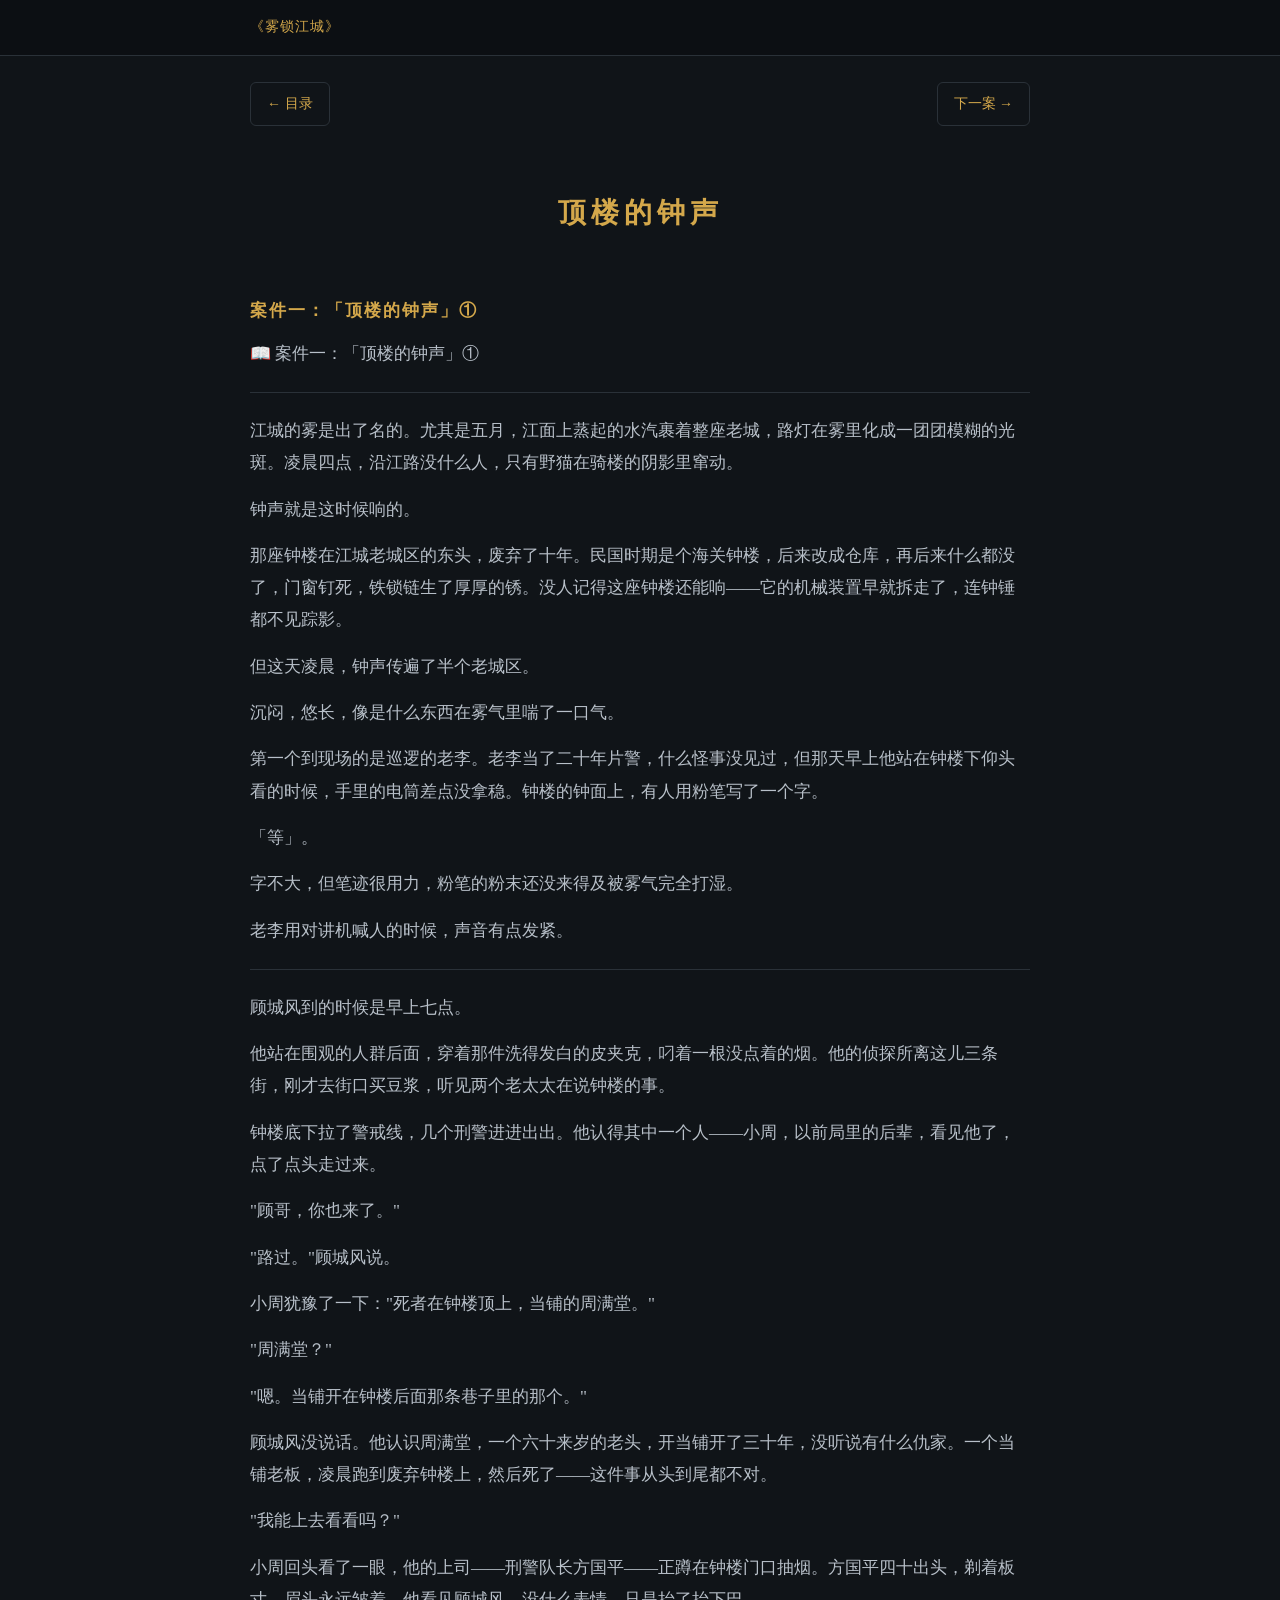
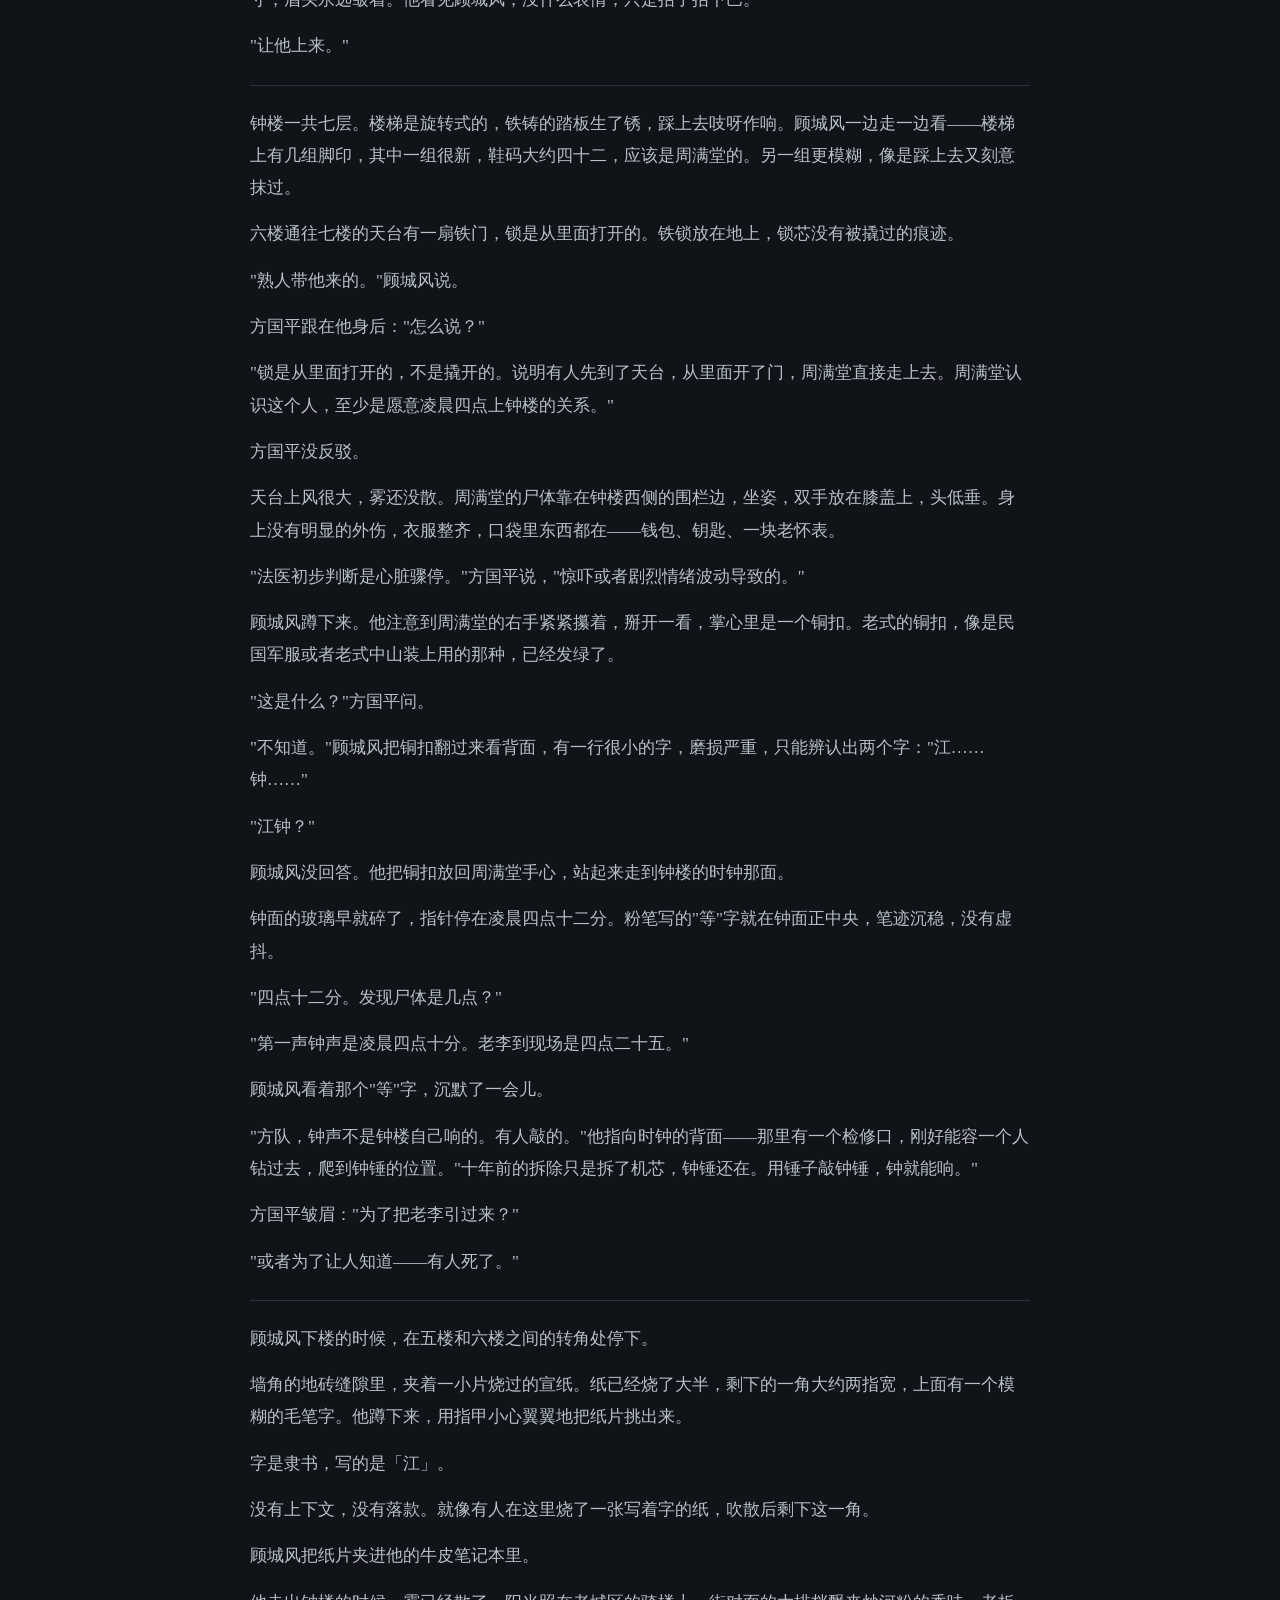
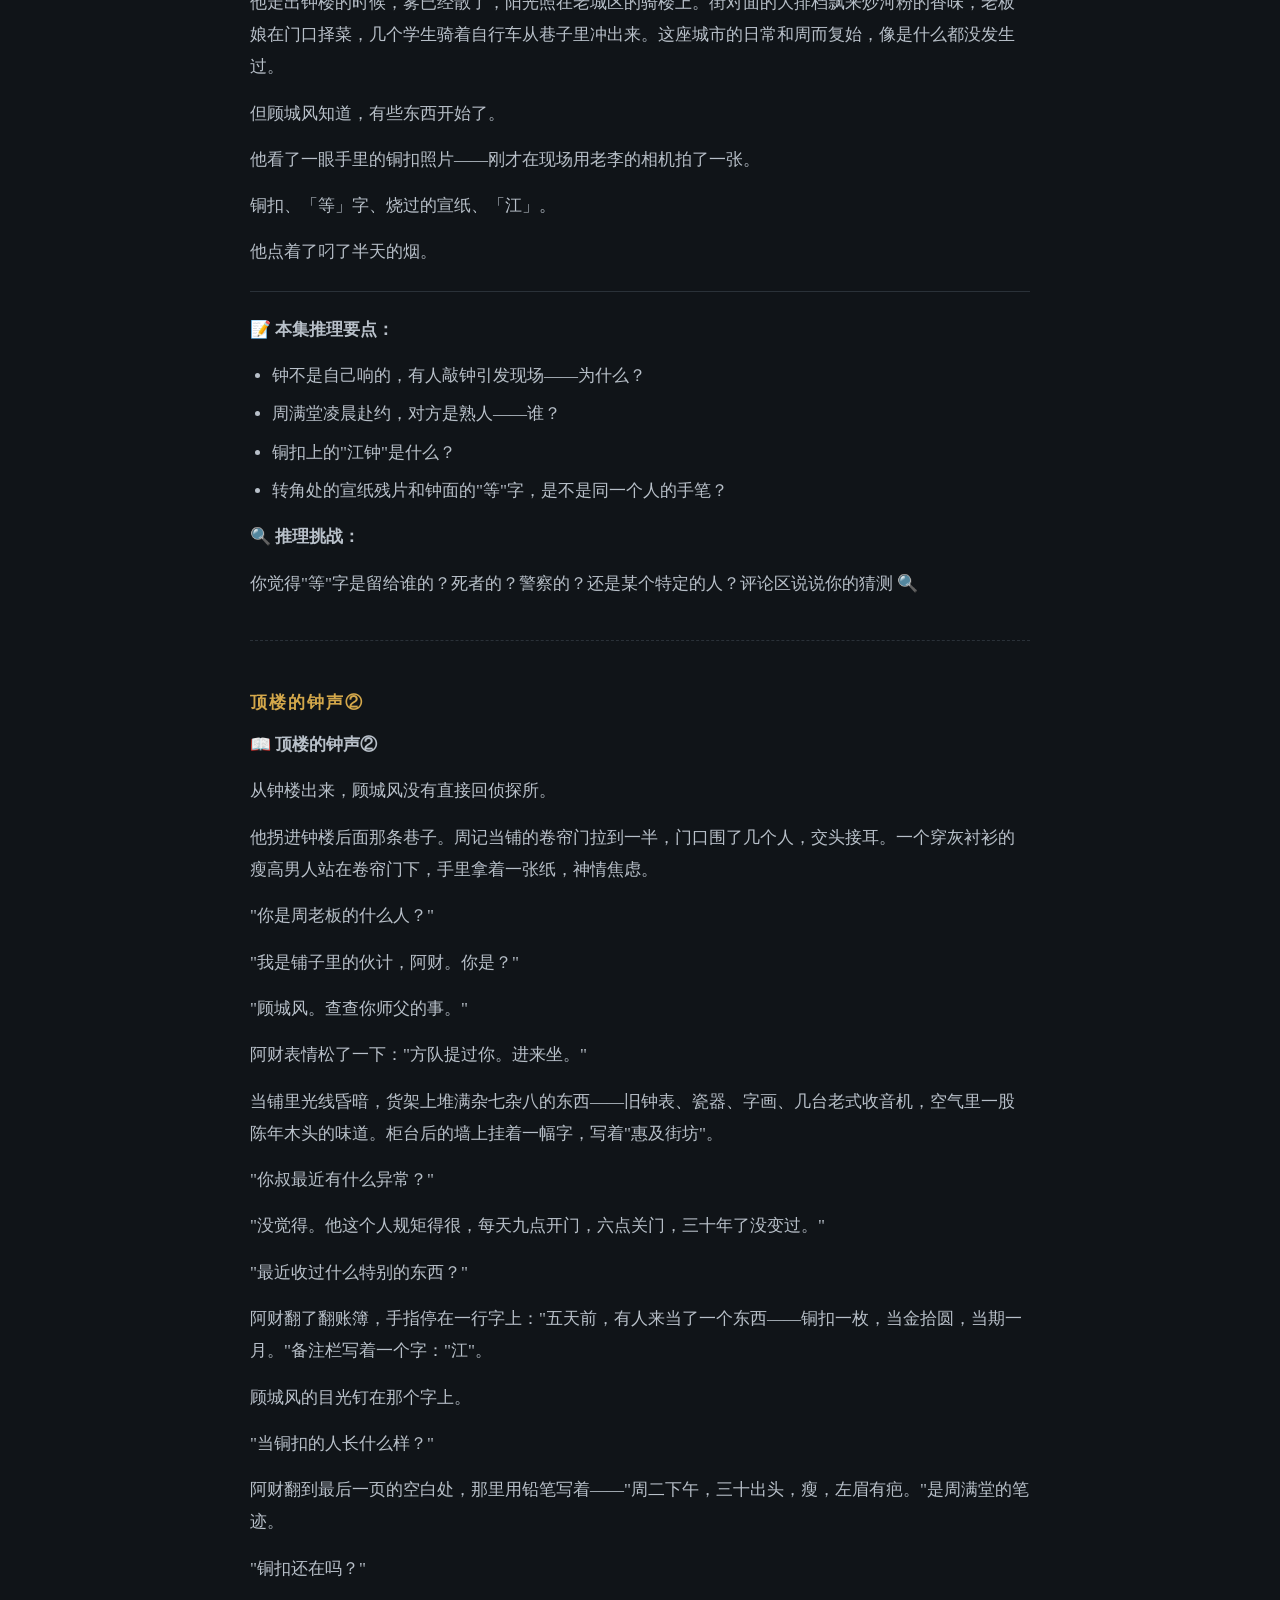
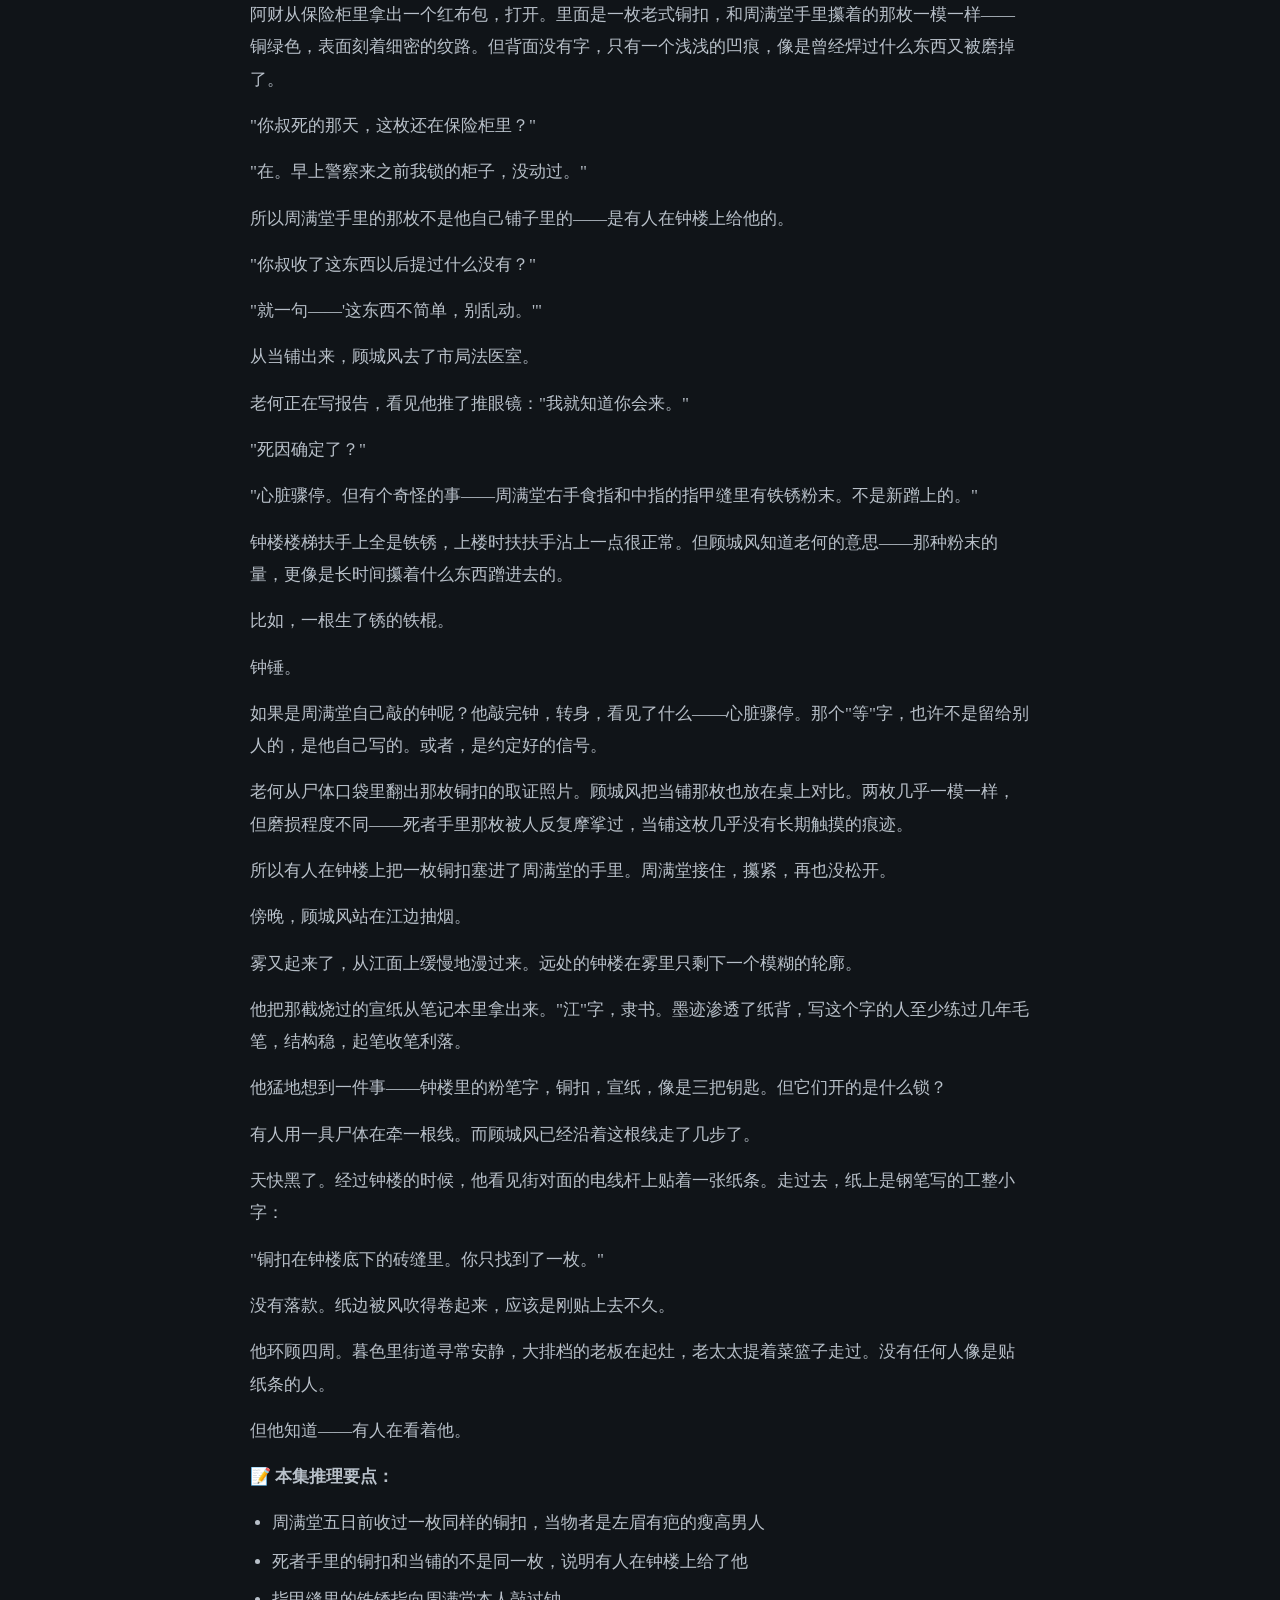
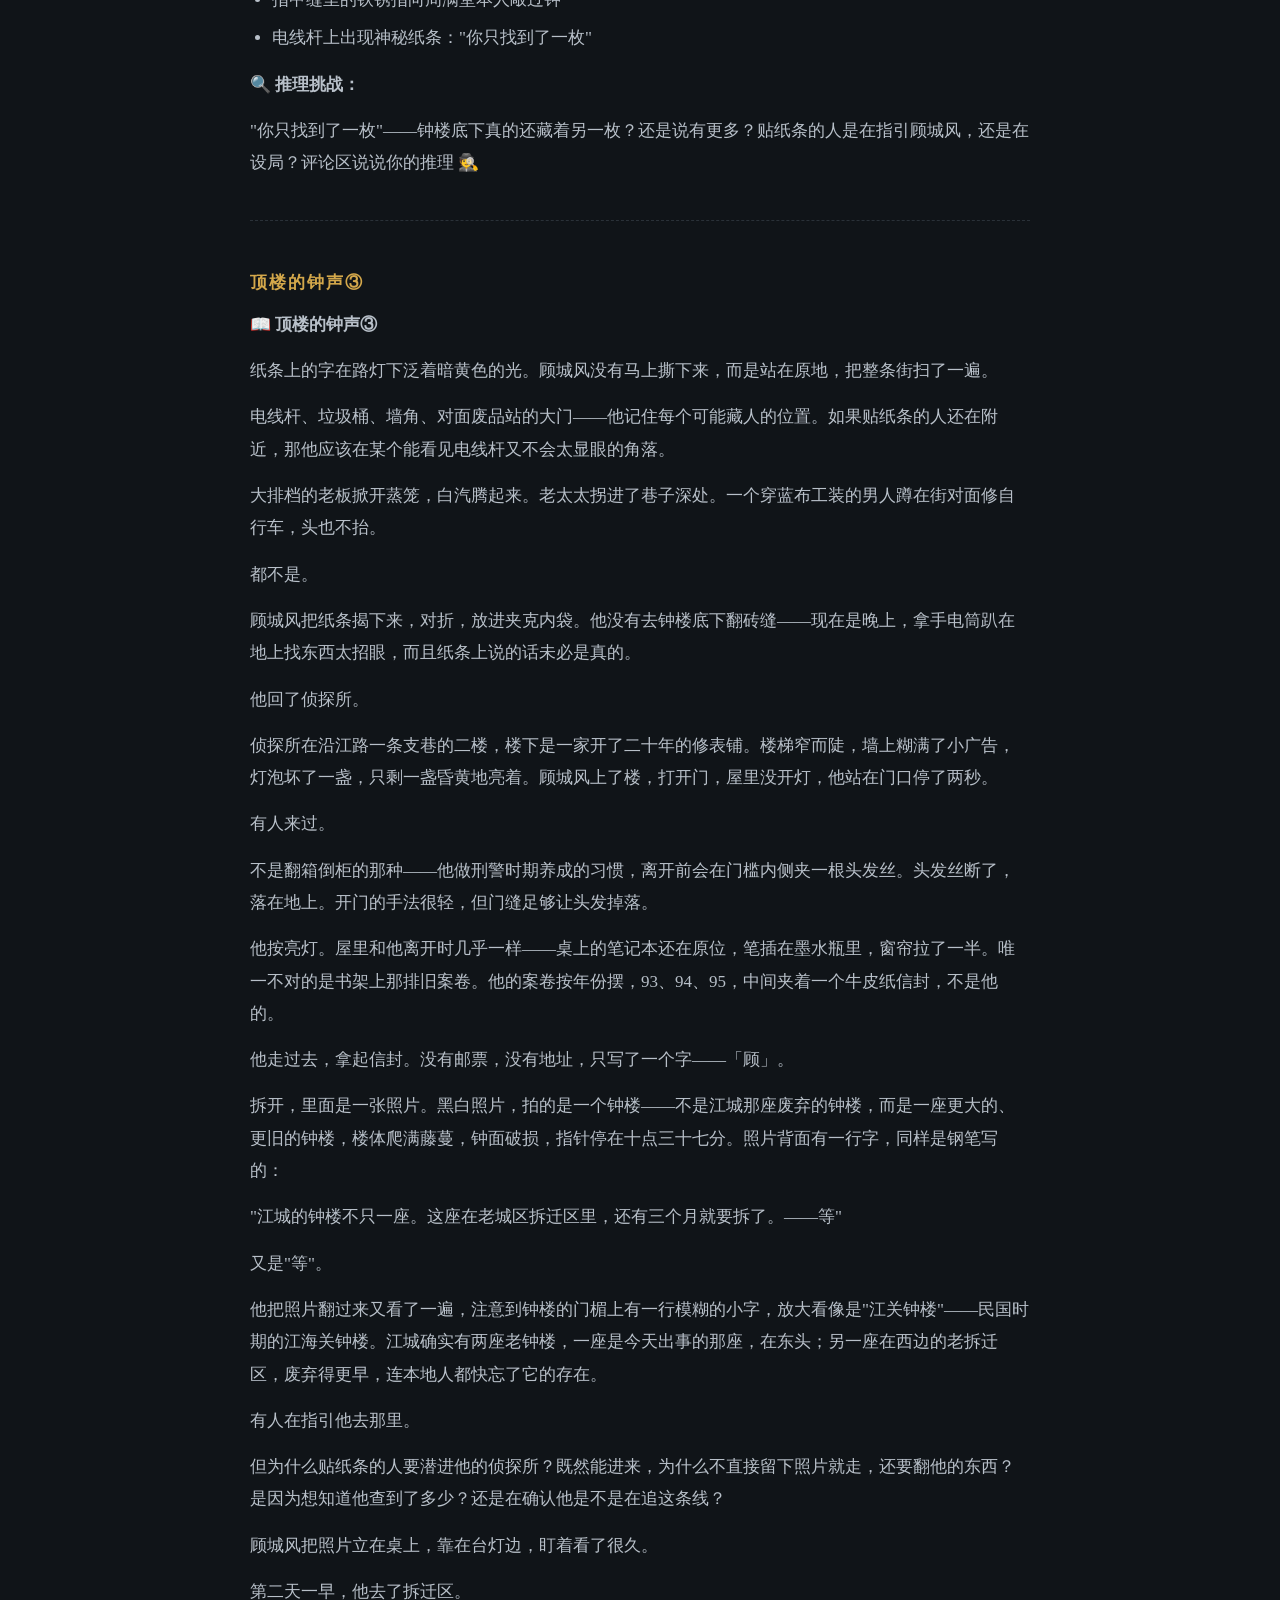
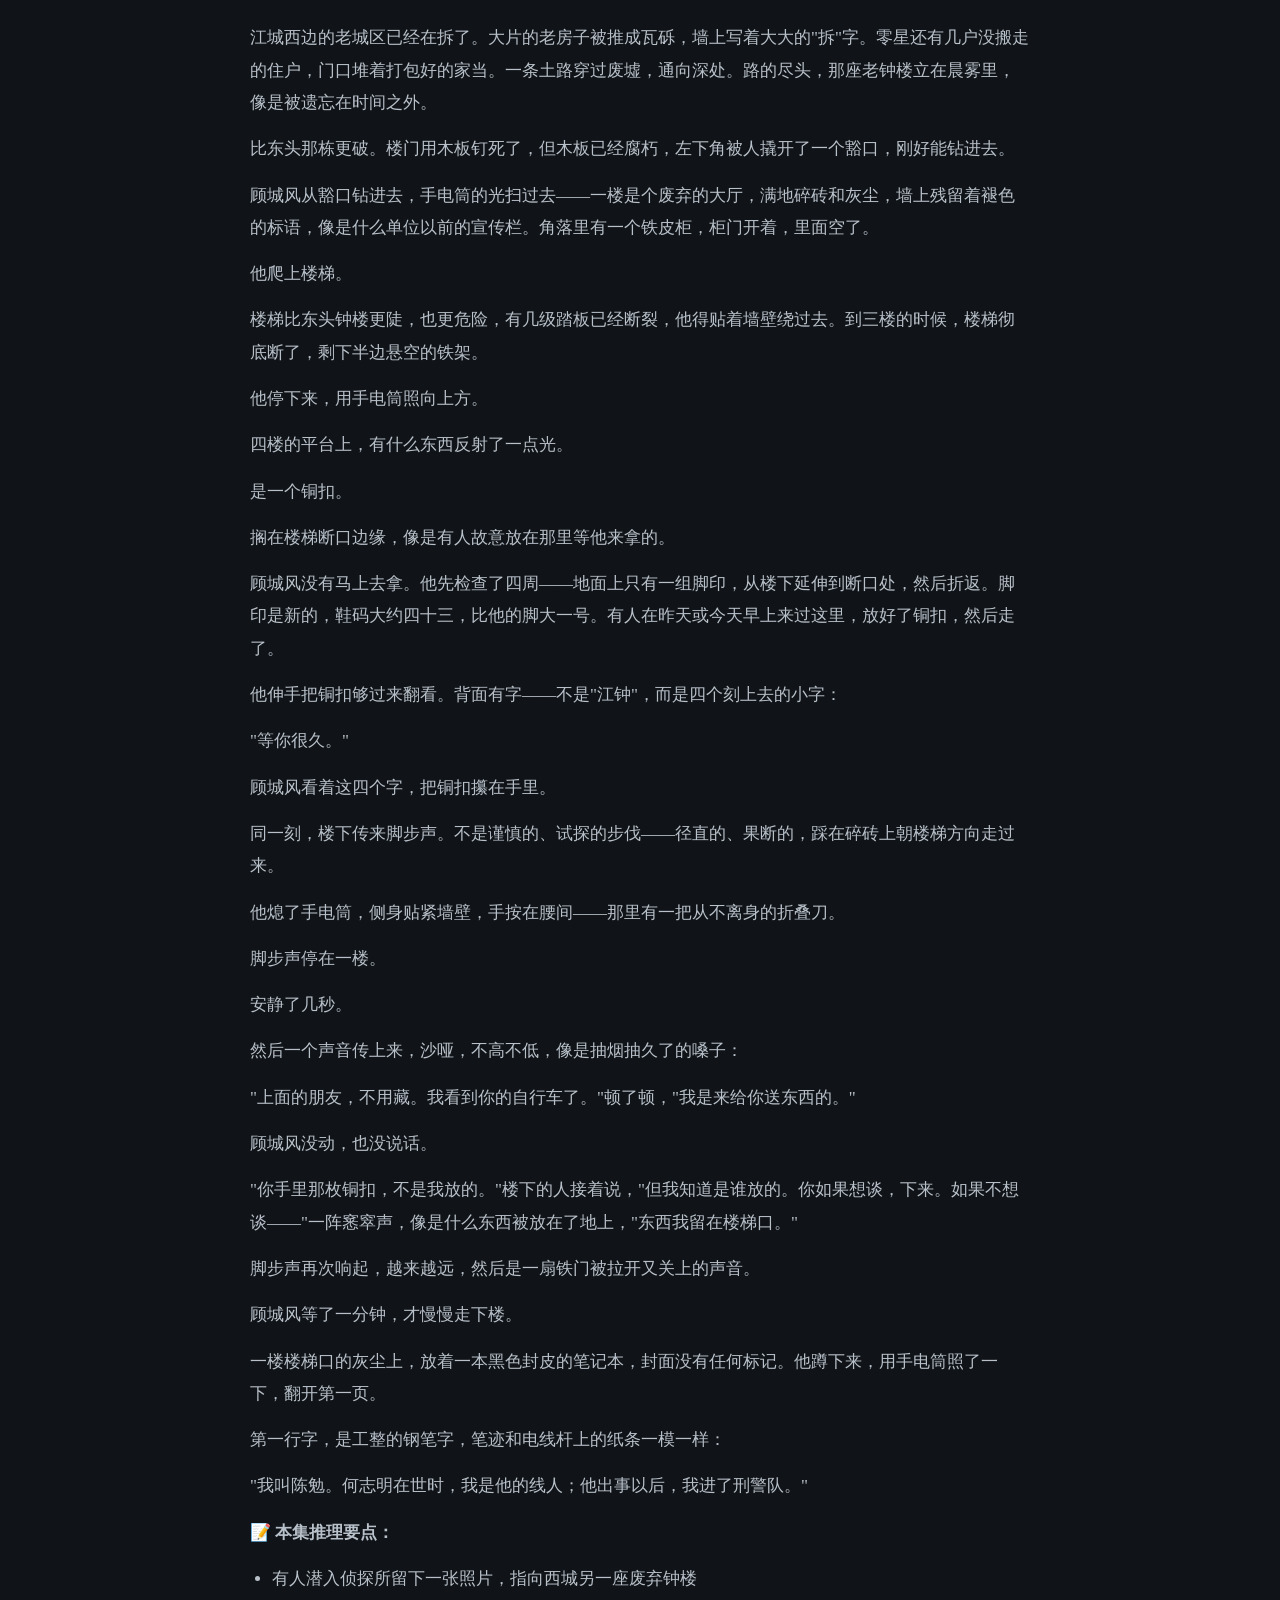
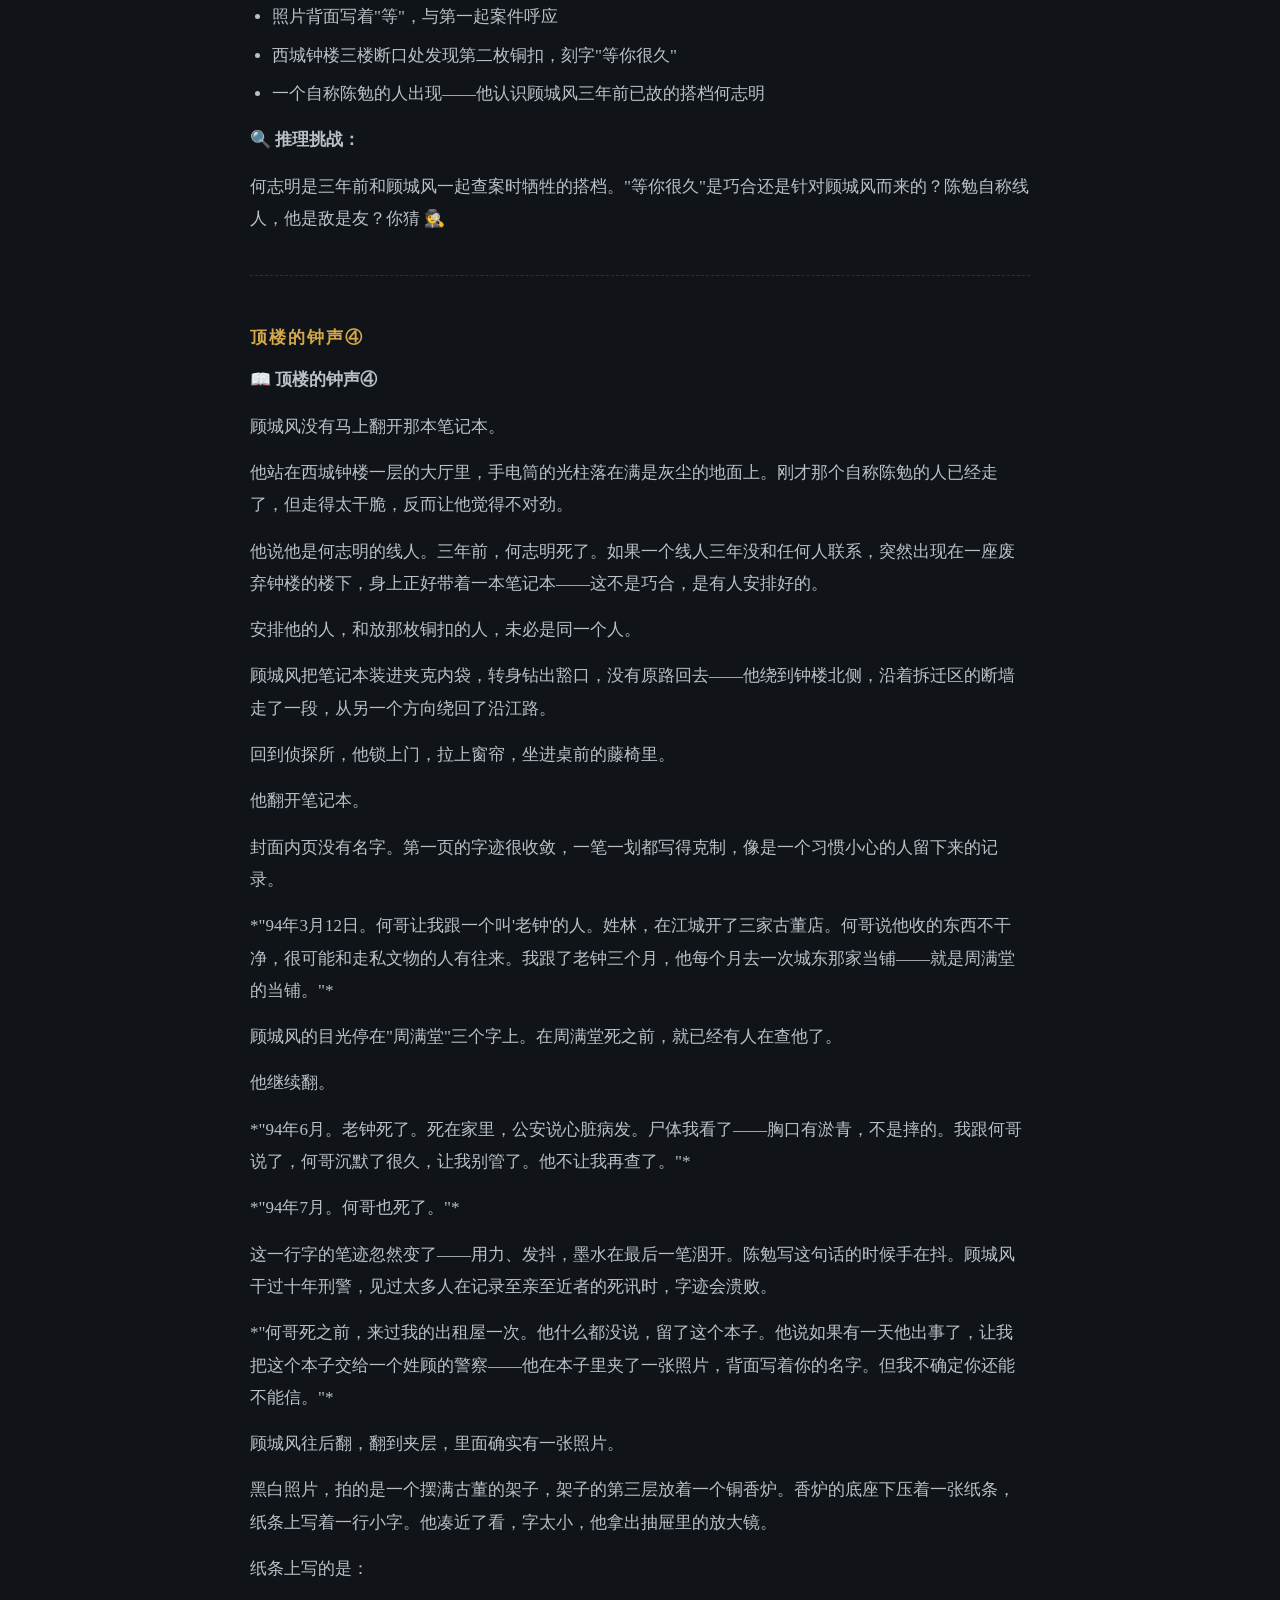
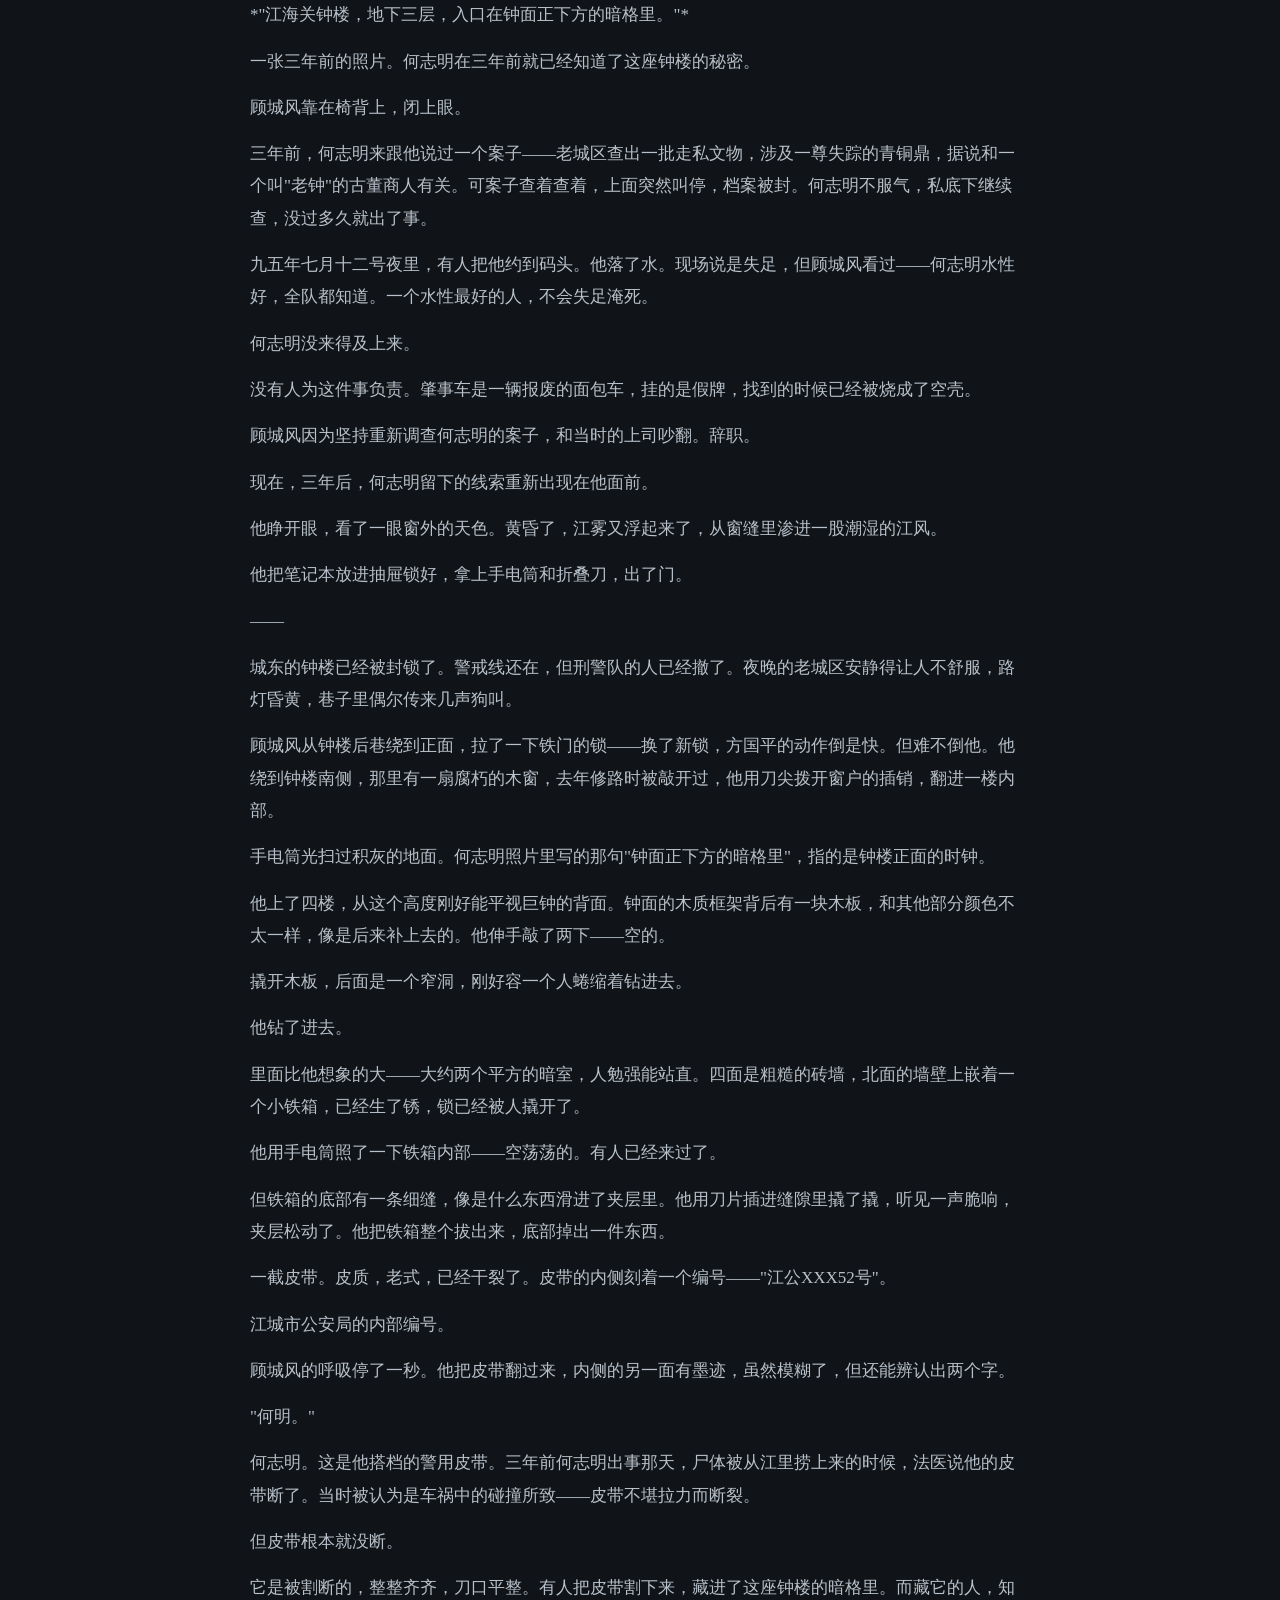
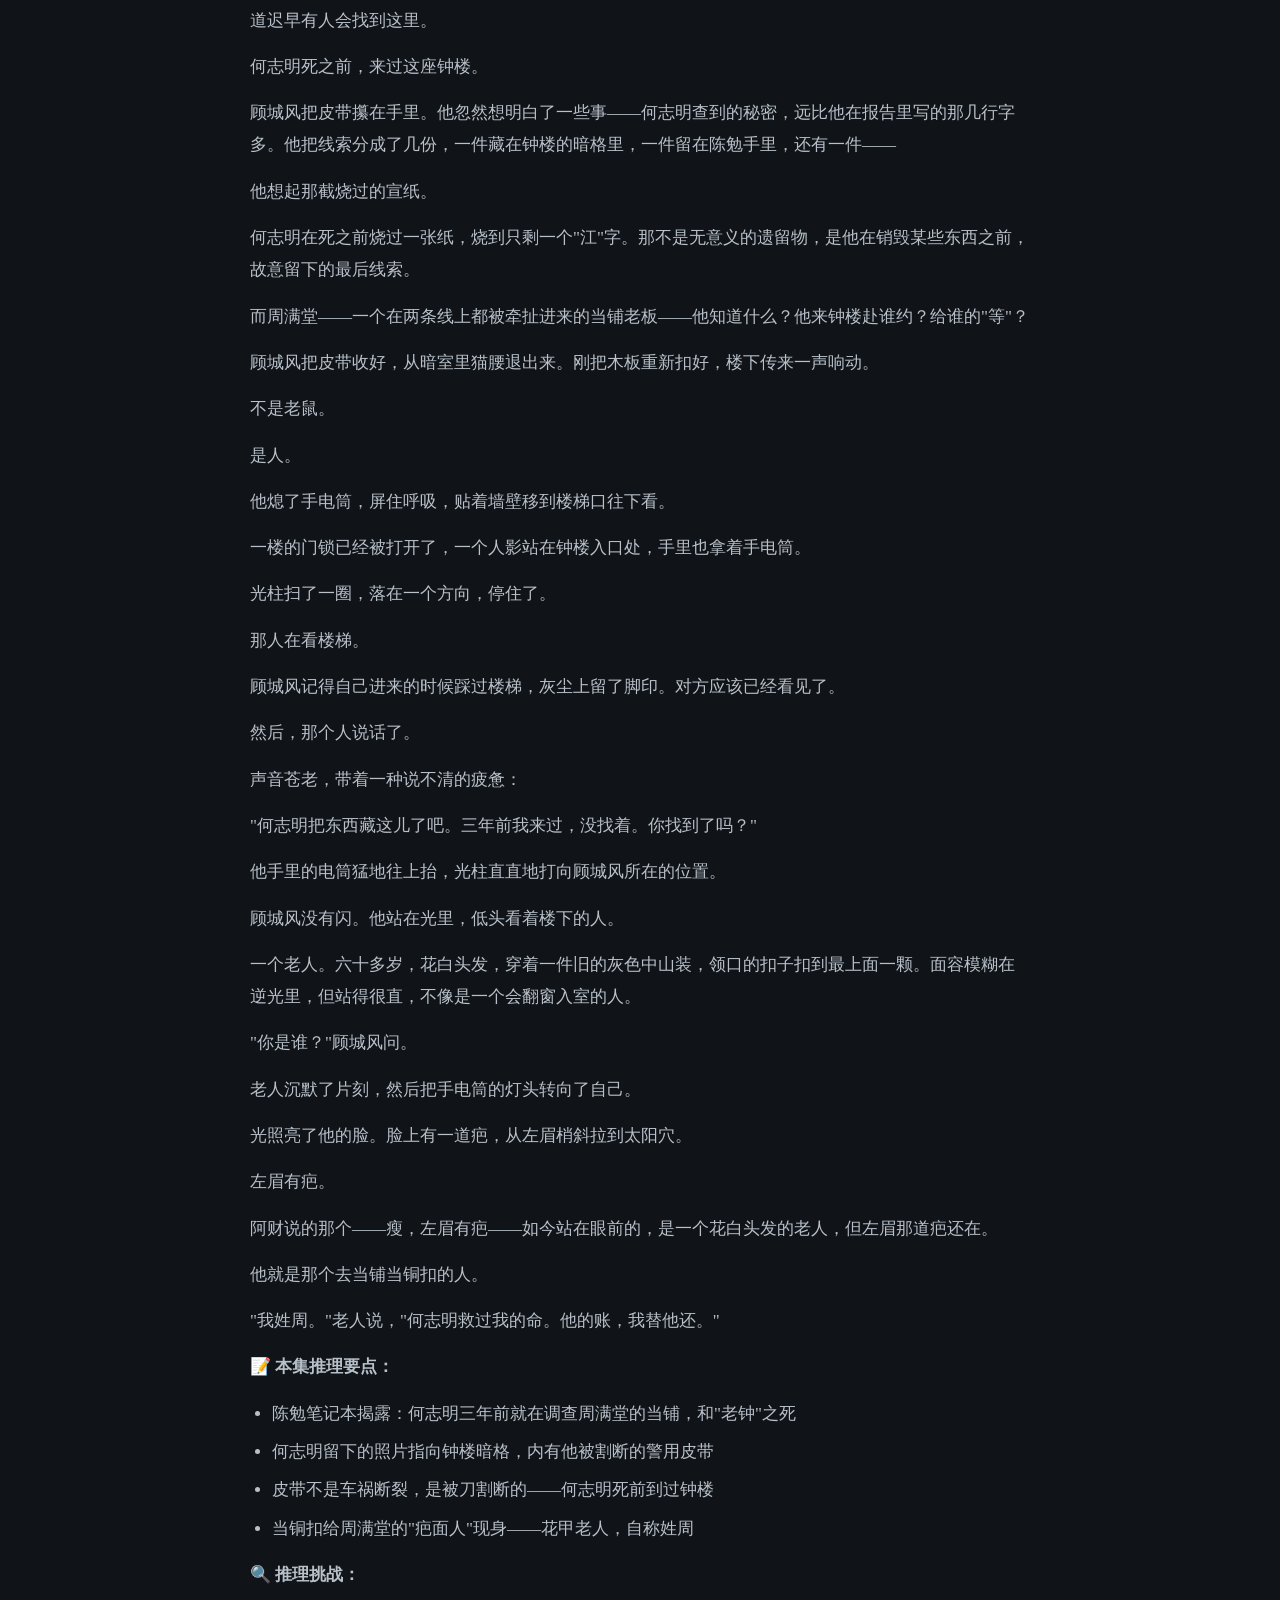
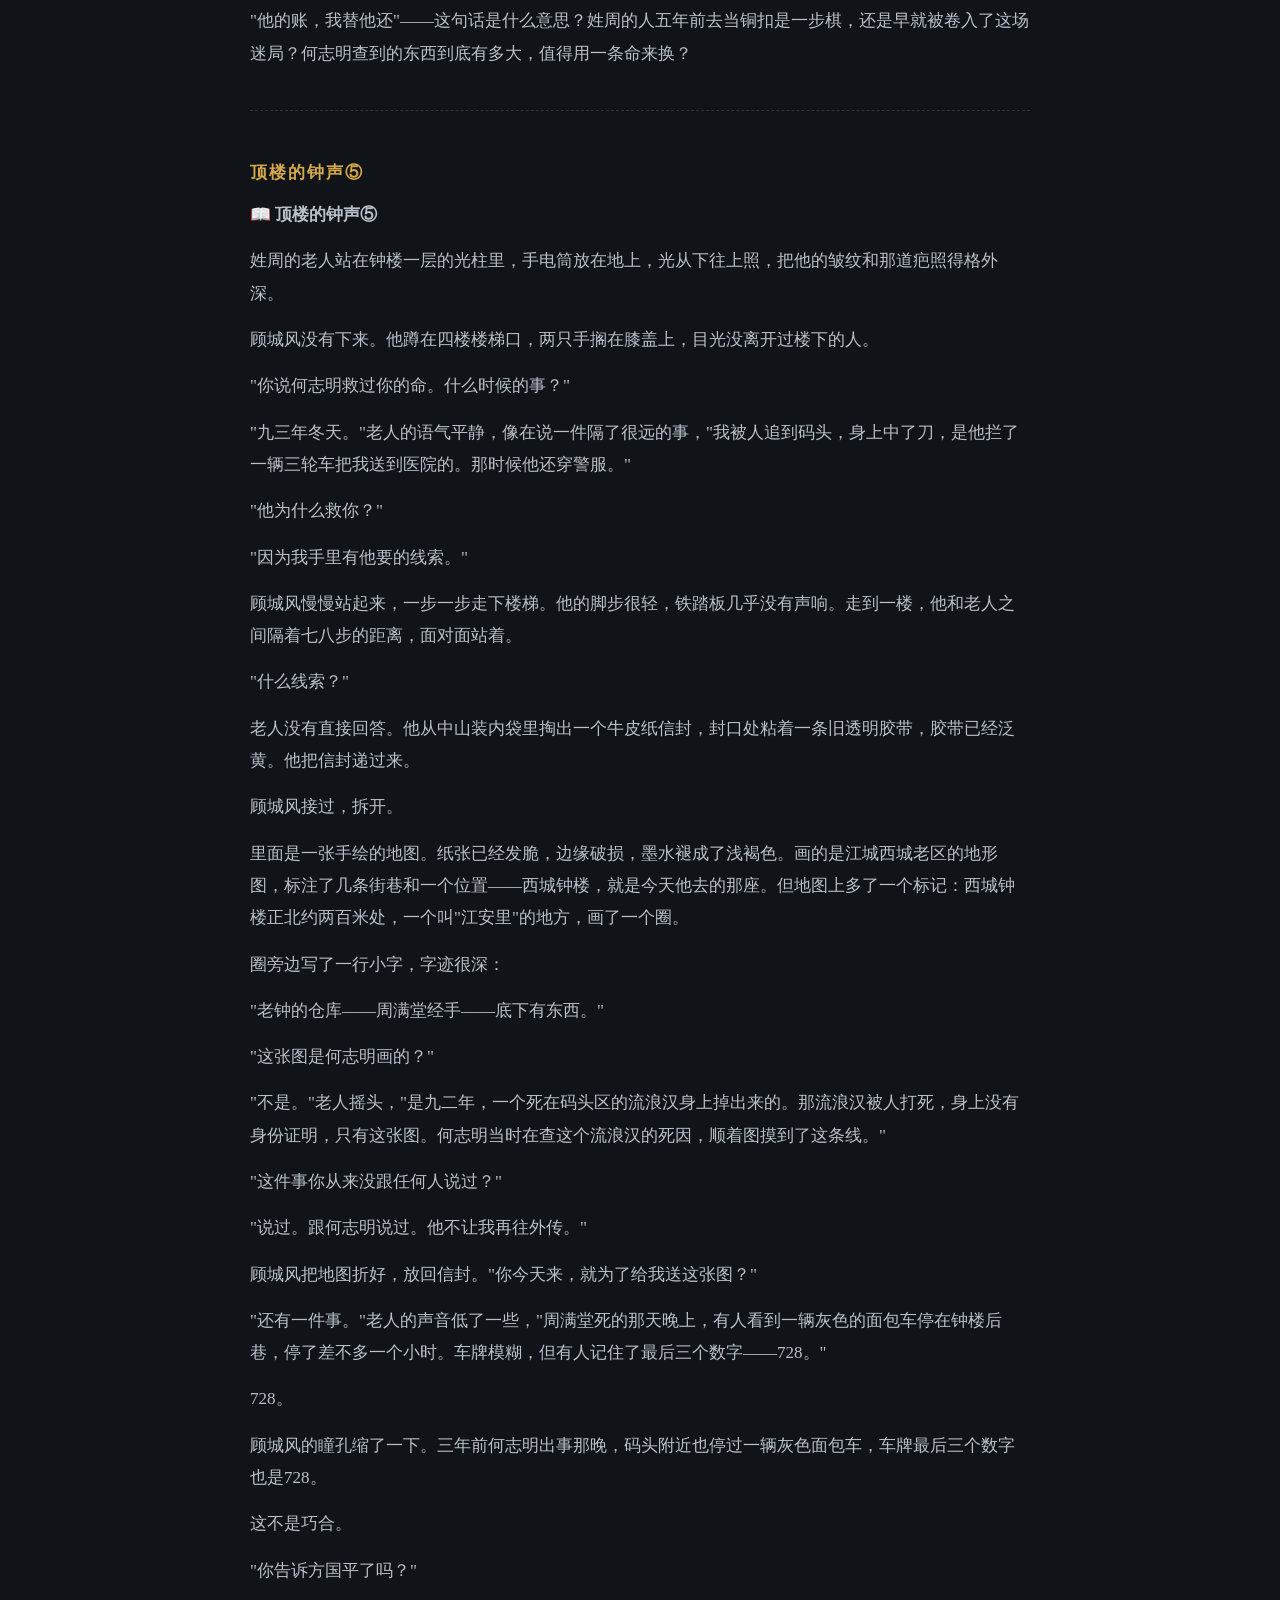
==== commit 1ca4d600: "修复章节页导航与样式相对路径 + chapters/index 重定向" ====
--- a/chapters/case1.html
+++ b/chapters/case1.html
@@ -3,498 +3,689 @@
 <head>
 <meta charset="UTF-8">
 <meta name="viewport" content="width=device-width, initial-scale=1.0">
-<title>《雾锁江城》· 雨夜来客</title>
-<link rel="stylesheet" href="style.css">
+<title>《雾锁江城》· 顶楼的钟声</title>
+<link rel="stylesheet" href="../style.css">
 </head>
 <body>
 <header class="site-header">
 <div class="container">
-<p class="breadcrumb"><a href="index.html">《雾锁江城》</a></p>
+<p class="breadcrumb"><a href="../index.html">《雾锁江城》</a></p>
 </div>
 </header>
 <main class="container">
-<nav class="case-nav"><a href="index.html">← 目录</a><a href="case2.html">下一案 →</a></nav>
-<h2 class="case-title">雨夜来客</h2><section class="chapter" id="ch1"><h3 class="chapter-title">雨夜来客①</h3><p>📖 <strong>雨夜来客①</strong></p>
-<p>雨是从下午三点开始下的。不是春雨那种绵，是夏天特有的暴雨——雨点砸在江面、铁皮屋顶和水泥路上，整座江城像被罩在一只巨大的水帘里。沿江路很快空了，只剩下雨水和积水里明灭的路灯光。</p>
-<p>顾城风站在侦探所的窗边。事务所租在老城区一栋骑楼的二楼，窗正对老街。他没有关窗，雨气带着江水腥味灌进来，让脑子清醒一些。</p>
-<p>桌上摊着一本蓝皮账本，是周新民留下的。第一案结了三个月，账本最后一页那七个名字，他一个都没查下去。陈勉查过：三个跑路，两个还在江城，一个在外省，一个年纪太大中了风。还有一个，陈勉没说名字，只说"你认识"。</p>
-<p>门被敲响时，雨正下到最密。李蔚浑身湿透地进来，怀里护着一只塑料袋：「陈勉打传呼，让你去城中村。死了个人，门窗反锁。」</p>
-<p>「跟我有什么关系。」</p>
-<p>「死者身上有张地图，」李蔚把湿头发往后拢，「红圈圈着钟楼。」</p>
-<p>——雨最大的时候，顾城风到了城中村。</p>
-<p>城中村在老工业区和新区之间，自建楼一栋挨一栋，巷子窄得两个人侧身都过不去。积水漫过脚踝。出事那栋在最深处，四层自建房，外墙白瓷砖泛着黄。楼下围了一圈人，陈勉站在二楼楼梯口，正跟技术员说话。看见顾城风，他皱眉：「你怎么来了。」</p>
-<p>「路过。」</p>
-<p>「你路过一下雨半小时？」陈勉没多纠缠，「来都来了，上来。」</p>
-<p>二楼走廊很窄，最里面那间门口拉着警戒线。技术员在门口拍照，闪光灯一闪一闪。</p>
-<p>「死者男的，身份没确认。」陈勉站在门口说，「身上没有证件，没有任何能确认身份的东西。」</p>
-<p>「怎么死的。」</p>
-<p>「后脑钝器击打，致命伤。发现时趴在地上，地上不少血。法医初步判断昨晚十点到凌晨一点之间，雨最大的那段时间。」</p>
-<p>顾城风蹲下，往门里看。屋子十几平方米，一张床、一张桌、一把椅子、一个旧衣柜。窗关着，窗闩完好。门是老式木门，里侧插销插着——发现尸体时，插销是插好的。</p>
-<p>「密室。」他说。</p>
-<p>「凶器没找到，被带走了。」陈勉从口袋里掏出一个透明证物袋，「这是现场唯一值钱的东西。」</p>
-<p>里面是一张折成巴掌大的纸。顾城风隔着塑料袋展开——一张江城手绘地图。线条粗糙，不像印刷品，像有人照着地图一笔一笔临摹的。钟楼、码头、老城区都标了名字。右上角，红笔圈了一个圈。</p>
-<p>圈的是钟楼。</p>
-<p>三个月前响过钟、死过周满堂的那座钟楼。</p>
-<p>「现场的？」他声音不大。</p>
-<p>陈勉点头。顾城风把证物袋还给他：「我进去看一眼。」</p>
-<p>「你又不是警察了。」</p>
-<p>「你在门口看着。」</p>
-<p>陈勉叹了口气，侧身让路。</p>
-<p>顾城风踩在塑料垫上走进房间。血迹已干，暗褐色。尸体移走了，地上用粉笔画着轮廓线。喷溅痕迹集中在倒下的位置，但靠近门口的方向中断了——有人处理过血迹，或者有人进来过。</p>
-<p>他趴下来，侧头朝衣柜底看去。柜腿和墙壁之间的缝隙里，躺着一枚铜扣。圆形，氧化发绿，隐约可见刻纹。手工打制的，不是现代货。</p>
-<p>他用戴手套的手指把它捡起来，翻到背面。没有标记。但正面——虽然锈得厉害——仍能看出精细的纹路。</p>
-<p>这枚铜扣不属于这个房间。屋里的家具全是廉价现代货，连把手都是塑料的。</p>
-<p>「陈勉，带手套了吗。」</p>
-<p>陈勉扔过来一双白手套。</p>
-<p>顾城风把铜扣装进证物袋递过去。陈勉接过来看了一眼，脸色变了。</p>
-<p>「这是……」</p>
-<p>「你认识的。」顾城风摘下手套，「三个月前，周满堂死在钟楼上，手里攥着一枚。三年前，东风路仓库案，死者手里也攥着一枚。现在，第三枚。」</p>
-<p>陈勉沉默了。</p>
-<p>窗外雨声很大。屋里安静到能听见天花板上滴水。</p>
-<p>「这个案子，跟那件事有关。」顾城风说。</p>
-<p>「别瞎说，只是长得像。」</p>
-<p>「你信吗。」</p>
-<p>陈勉没有回答。</p>
-<p>顾城风最后看了一眼屋里那张地图被翻出的位置——内衣口袋。一个把自己的身份藏得干干净净的人，却随身带着一张圈着钟楼的地图。</p>
-<p>他想起三个月前钟楼顶上的「等」字。想起周新民临死前说，那个字不是写给他的。想起第一枚铜扣出现在三年前的仓库里。</p>
-<p>所有的事情，都在往回走。</p>
-<p>走回同一座城市，走回同一座钟楼，走回一个他还没看到全貌的答案。</p>
-<p>顾城风撑开伞，走进雨里。雨没有要停的意思。水雾从江面升起，慢慢裹住整座江城。</p>
+<nav class="case-nav"><a href="../index.html">← 目录</a><a href="case2.html">下一案 →</a></nav>
+<h2 class="case-title">顶楼的钟声</h2><section class="chapter" id="ch1"><h3 class="chapter-title">案件一：「顶楼的钟声」①</h3><p>📖 案件一：「顶楼的钟声」①</p>
+<hr>
+<p>江城的雾是出了名的。尤其是五月，江面上蒸起的水汽裹着整座老城，路灯在雾里化成一团团模糊的光斑。凌晨四点，沿江路没什么人，只有野猫在骑楼的阴影里窜动。</p>
+<p>钟声就是这时候响的。</p>
+<p>那座钟楼在江城老城区的东头，废弃了十年。民国时期是个海关钟楼，后来改成仓库，再后来什么都没了，门窗钉死，铁锁链生了厚厚的锈。没人记得这座钟楼还能响——它的机械装置早就拆走了，连钟锤都不见踪影。</p>
+<p>但这天凌晨，钟声传遍了半个老城区。</p>
+<p>沉闷，悠长，像是什么东西在雾气里喘了一口气。</p>
+<p>第一个到现场的是巡逻的老李。老李当了二十年片警，什么怪事没见过，但那天早上他站在钟楼下仰头看的时候，手里的电筒差点没拿稳。钟楼的钟面上，有人用粉笔写了一个字。</p>
+<p>「等」。</p>
+<p>字不大，但笔迹很用力，粉笔的粉末还没来得及被雾气完全打湿。</p>
+<p>老李用对讲机喊人的时候，声音有点发紧。</p>
+<hr>
+<p>顾城风到的时候是早上七点。</p>
+<p>他站在围观的人群后面，穿着那件洗得发白的皮夹克，叼着一根没点着的烟。他的侦探所离这儿三条街，刚才去街口买豆浆，听见两个老太太在说钟楼的事。</p>
+<p>钟楼底下拉了警戒线，几个刑警进进出出。他认得其中一个人——小周，以前局里的后辈，看见他了，点了点头走过来。</p>
+<p>"顾哥，你也来了。"</p>
+<p>"路过。"顾城风说。</p>
+<p>小周犹豫了一下："死者在钟楼顶上，当铺的周满堂。"</p>
+<p>"周满堂？"</p>
+<p>"嗯。当铺开在钟楼后面那条巷子里的那个。"</p>
+<p>顾城风没说话。他认识周满堂，一个六十来岁的老头，开当铺开了三十年，没听说有什么仇家。一个当铺老板，凌晨跑到废弃钟楼上，然后死了——这件事从头到尾都不对。</p>
+<p>"我能上去看看吗？"</p>
+<p>小周回头看了一眼，他的上司——刑警队长方国平——正蹲在钟楼门口抽烟。方国平四十出头，剃着板寸，眉头永远皱着。他看见顾城风，没什么表情，只是抬了抬下巴。</p>
+<p>"让他上来。"</p>
+<hr>
+<p>钟楼一共七层。楼梯是旋转式的，铁铸的踏板生了锈，踩上去吱呀作响。顾城风一边走一边看——楼梯上有几组脚印，其中一组很新，鞋码大约四十二，应该是周满堂的。另一组更模糊，像是踩上去又刻意抹过。</p>
+<p>六楼通往七楼的天台有一扇铁门，锁是从里面打开的。铁锁放在地上，锁芯没有被撬过的痕迹。</p>
+<p>"熟人带他来的。"顾城风说。</p>
+<p>方国平跟在他身后："怎么说？"</p>
+<p>"锁是从里面打开的，不是撬开的。说明有人先到了天台，从里面开了门，周满堂直接走上去。周满堂认识这个人，至少是愿意凌晨四点上钟楼的关系。"</p>
+<p>方国平没反驳。</p>
+<p>天台上风很大，雾还没散。周满堂的尸体靠在钟楼西侧的围栏边，坐姿，双手放在膝盖上，头低垂。身上没有明显的外伤，衣服整齐，口袋里东西都在——钱包、钥匙、一块老怀表。</p>
+<p>"法医初步判断是心脏骤停。"方国平说，"惊吓或者剧烈情绪波动导致的。"</p>
+<p>顾城风蹲下来。他注意到周满堂的右手紧紧攥着，掰开一看，掌心里是一个铜扣。老式的铜扣，像是民国军服或者老式中山装上用的那种，已经发绿了。</p>
+<p>"这是什么？"方国平问。</p>
+<p>"不知道。"顾城风把铜扣翻过来看背面，有一行很小的字，磨损严重，只能辨认出两个字："江……钟……"</p>
+<p>"江钟？"</p>
+<p>顾城风没回答。他把铜扣放回周满堂手心，站起来走到钟楼的时钟那面。</p>
+<p>钟面的玻璃早就碎了，指针停在凌晨四点十二分。粉笔写的"等"字就在钟面正中央，笔迹沉稳，没有虚抖。</p>
+<p>"四点十二分。发现尸体是几点？"</p>
+<p>"第一声钟声是凌晨四点十分。老李到现场是四点二十五。"</p>
+<p>顾城风看着那个"等"字，沉默了一会儿。</p>
+<p>"方队，钟声不是钟楼自己响的。有人敲的。"他指向时钟的背面——那里有一个检修口，刚好能容一个人钻过去，爬到钟锤的位置。"十年前的拆除只是拆了机芯，钟锤还在。用锤子敲钟锤，钟就能响。"</p>
+<p>方国平皱眉："为了把老李引过来？"</p>
+<p>"或者为了让人知道——有人死了。"</p>
+<hr>
+<p>顾城风下楼的时候，在五楼和六楼之间的转角处停下。</p>
+<p>墙角的地砖缝隙里，夹着一小片烧过的宣纸。纸已经烧了大半，剩下的一角大约两指宽，上面有一个模糊的毛笔字。他蹲下来，用指甲小心翼翼地把纸片挑出来。</p>
+<p>字是隶书，写的是「江」。</p>
+<p>没有上下文，没有落款。就像有人在这里烧了一张写着字的纸，吹散后剩下这一角。</p>
+<p>顾城风把纸片夹进他的牛皮笔记本里。</p>
+<p>他走出钟楼的时候，雾已经散了，阳光照在老城区的骑楼上。街对面的大排档飘来炒河粉的香味，老板娘在门口择菜，几个学生骑着自行车从巷子里冲出来。这座城市的日常和周而复始，像是什么都没发生过。</p>
+<p>但顾城风知道，有些东西开始了。</p>
+<p>他看了一眼手里的铜扣照片——刚才在现场用老李的相机拍了一张。</p>
+<p>铜扣、「等」字、烧过的宣纸、「江」。</p>
+<p>他点着了叼了半天的烟。</p>
+<hr>
 <p>📝 <strong>本集推理要点：</strong></p>
 <ul>
-<li>城中村出租屋密室命案：门窗反锁、凶器消失、死者无任何身份证明</li>
-<li>唯一随身物：手绘江城地图，红圈标出钟楼——三个月前周满堂案的中心</li>
-<li>衣柜底发现手工铜扣，与周满堂案、东风路仓库案的铜扣疑似同源</li>
-<li>血泊中断：有人处理过血迹，密室可能不是真密室</li>
+<li>钟不是自己响的，有人敲钟引发现场——为什么？</li>
+<li>周满堂凌晨赴约，对方是熟人——谁？</li>
+<li>铜扣上的"江钟"是什么？</li>
+<li>转角处的宣纸残片和钟面的"等"字，是不是同一个人的手笔？</li>
 </ul>
 <p>🔍 <strong>推理挑战：</strong></p>
-<p>1️⃣ 门窗反锁的密室，凶器却消失了——凶手是怎么离开的？屋里还有人进来过吗？</p>
-<p>2️⃣ 一个把身份藏得如此干净的人，为什么随身带着一张圈着钟楼的地图？他想告诉谁什么？</p></section><section class="chapter" id="ch2"><h3 class="chapter-title">雨夜来客②</h3><p>📖 <strong>雨夜来客②</strong></p>
-<p>第二天早上，暴雨停了。城中村警戒线还没撤，巷口早点摊照常开张，蒸笼冒着白气。</p>
-<p>顾城风在出租屋对面的茶摊坐了一上午。房东是个穿拖鞋的中年女人，被叫来认尸的时候吓得直摆手。她说这屋三个月前租出去的，租户每月一号交租，从不拖欠，名字叫「李建国」——但身份证只扫过一眼，没细看。</p>
-<p>「他平时做什么的？」顾城风问。</p>
-<p>「不知道。白天基本不在，晚上回来得也晚。不爱跟人说话。」房东想了想，「对了，他上个月搬进来一台旧缝纫机，说会修东西。屋里那台收音机，就是他修好的。」</p>
-<p>「他有没有提过要去哪儿？」</p>
-<p>「没有。就有一回——大概半个月前，我在楼道碰见他，他问我钟楼那边怎么走。我说老钟楼啊，沿江路往东走到头。他哦了一声，没再问。」</p>
-<p>钟楼。顾城风把这两个字记在笔记本上。又是钟楼。</p>
-<p>他绕着出租屋楼转了一圈。楼是八十年代的自建房，四层，外墙贴白瓷砖。二楼出租屋的窗户朝北，窗下是条窄巷，巷子对面是另一栋楼的背面。窗台离地面大约三米，墙上有两根锈水管，一直通到楼顶。</p>
-<p>他抬头看楼顶。天台边缘砌着半人高的女儿墙，堆着几盆枯死的花。</p>
-<p>「李蔚。」他回头，「上去看看天台。」</p>
-<p>李蔚应了一声，从楼道口消失。十分钟后她下来：「天台有扇铁门，锁着，但锁是新的，不怎么旧。天台地面上有两道拖痕，从女儿墙边一直到铁门口，像是拖过什么重东西。」</p>
-<p>「拖痕是新的？」</p>
-<p>「看灰的颜色，应该是最近几天的。」</p>
-<p>顾城风没有说话。他在心里把「密室」两个字又画了一遍。</p>
-<p>下午，李蔚从陈勉那儿带回一个帆布包。房东说，是死者的，退租那天他没来拿，她不敢扔。</p>
-<p>帆布包很旧，拉链锈死了。顾城风蹲在侦探所门口，一样一样往外拿。</p>
-<p>一瓶药，瓶底压着一张病历。市二院，三个月前，诊断栏写着：「肺，晚期」。医生建议住院，签字栏里，死者画了一个圈，圈旁写了一行字：「先把事办完。」</p>
-<p>包里还有一本旧挂历。九二年的，纸页泛黄。他翻开，从六月那页起，每个月的十六号都画着一个圈——六月十六，七月十六，八月十六……一直圈到十二月。十二月的圈旁边，有一行小字，写得极用力，几乎划破了纸：</p>
-<p>「对不起，老钱。」</p>
-<p>六月十六。顾城风盯着那个日期，指尖在桌沿上敲了一下。九二年六月十六号凌晨，码头，四个人抬着一口箱子，扔进了江里。那是周新民案卷里的一段供词——周新民自首时交代的，沉箱案。</p>
-<p>死者每个月的十六号都去江边。他在等那口箱子浮上来。等了半年，江面一次也没有动静。</p>
-<p>包里最底下，压着一张照片。黑白，边角卷起。两个穿装卸工装的年轻人并排站着，肩膀挨着肩膀，笑得露出一排白牙。左边那个瘦一些，眉眼间能看出死者年轻时的轮廓。右边那个，眉目很深，胸前别着一枚铜扣。</p>
-<p>老钱。</p>
-<p>顾城风把照片翻过来。背面有一行字，钢笔写的，墨水洇开了：</p>
-<p>「老钱说，等江干了，他请我喝酒。」</p>
-<p>他盯着那行字看了很久，把照片收进内袋。帆布包里还剩一只信封，没封口。他抽出来——里面只有一张纸条，字迹抖得厉害：</p>
-<p>「如果我先走，把这个交给钟楼下面那个等人的人。」</p>
-<p>信封是空的。那张「这个」，已经被取走了。或者，从来就没放进去过。</p>
-<p>「钟楼下面那个等人的人。」顾城风重复了一遍。陆水生地图上圈的是钟楼。他要交的东西，又在哪里？</p>
-<p>他合上笔记本，站起来：「去趟档案室。」</p>
-<p>「查什么？」</p>
-<p>「九二年，码头，沉箱案。」顾城风说，「那口箱子沉下去的时候，岸上到底站着几个人。」</p>
-<p>傍晚，他在城西派出所的旧档案堆里翻出九二年的卷宗。码头案，无名男尸，登记为「失足坠江」。死者身上没有证件，只有一张手绘地图——和死者内衣口袋里那张，几乎一模一样的江城地图。</p>
-<p>顾城风把两张地图并排放在桌上。一张是九二年从江里捞起来的，一张是九七年从死者口袋里翻出来的。纸张不同，墨色不同，但圈出的位置完全相同。</p>
-<p>钟楼。码头。老城区。</p>
-<p>有人隔了五年，把同一张图又画了一遍。</p>
-<p>档案最后一页，附着一张字条，九二年办案民警留下的：「死者左手食指缺半截，码头装卸工打扮。家属无人认领。备注：此人似在等人。」</p>
-<p>顾城风把字条放回档案袋。他想起那句「对不起，老钱」。</p>
-<p>九二年，有人从江里捞起一个无名死者。九七年，一个肺病晚期的人死在密室里，口袋里揣着同样的地图。</p>
-<p>五年前有人等他，五年后他等别人。</p>
-<p>这条线，从九二年开始，就没有断过。</p>
+<p>你觉得"等"字是留给谁的？死者的？警察的？还是某个特定的人？评论区说说你的猜测 🔍</p></section><section class="chapter" id="ch2"><h3 class="chapter-title">顶楼的钟声②</h3><p>📖 <strong>顶楼的钟声②</strong></p>
+<p>从钟楼出来，顾城风没有直接回侦探所。</p>
+<p>他拐进钟楼后面那条巷子。周记当铺的卷帘门拉到一半，门口围了几个人，交头接耳。一个穿灰衬衫的瘦高男人站在卷帘门下，手里拿着一张纸，神情焦虑。</p>
+<p>"你是周老板的什么人？"</p>
+<p>"我是铺子里的伙计，阿财。你是？"</p>
+<p>"顾城风。查查你师父的事。"</p>
+<p>阿财表情松了一下："方队提过你。进来坐。"</p>
+<p>当铺里光线昏暗，货架上堆满杂七杂八的东西——旧钟表、瓷器、字画、几台老式收音机，空气里一股陈年木头的味道。柜台后的墙上挂着一幅字，写着"惠及街坊"。</p>
+<p>"你叔最近有什么异常？"</p>
+<p>"没觉得。他这个人规矩得很，每天九点开门，六点关门，三十年了没变过。"</p>
+<p>"最近收过什么特别的东西？"</p>
+<p>阿财翻了翻账簿，手指停在一行字上："五天前，有人来当了一个东西——铜扣一枚，当金拾圆，当期一月。"备注栏写着一个字："江"。</p>
+<p>顾城风的目光钉在那个字上。</p>
+<p>"当铜扣的人长什么样？"</p>
+<p>阿财翻到最后一页的空白处，那里用铅笔写着——"周二下午，三十出头，瘦，左眉有疤。"是周满堂的笔迹。</p>
+<p>"铜扣还在吗？"</p>
+<p>阿财从保险柜里拿出一个红布包，打开。里面是一枚老式铜扣，和周满堂手里攥着的那枚一模一样——铜绿色，表面刻着细密的纹路。但背面没有字，只有一个浅浅的凹痕，像是曾经焊过什么东西又被磨掉了。</p>
+<p>"你叔死的那天，这枚还在保险柜里？"</p>
+<p>"在。早上警察来之前我锁的柜子，没动过。"</p>
+<p>所以周满堂手里的那枚不是他自己铺子里的——是有人在钟楼上给他的。</p>
+<p>"你叔收了这东西以后提过什么没有？"</p>
+<p>"就一句——'这东西不简单，别乱动。'"</p>
+<p>从当铺出来，顾城风去了市局法医室。</p>
+<p>老何正在写报告，看见他推了推眼镜："我就知道你会来。"</p>
+<p>"死因确定了？"</p>
+<p>"心脏骤停。但有个奇怪的事——周满堂右手食指和中指的指甲缝里有铁锈粉末。不是新蹭上的。"</p>
+<p>钟楼楼梯扶手上全是铁锈，上楼时扶扶手沾上一点很正常。但顾城风知道老何的意思——那种粉末的量，更像是长时间攥着什么东西蹭进去的。</p>
+<p>比如，一根生了锈的铁棍。</p>
+<p>钟锤。</p>
+<p>如果是周满堂自己敲的钟呢？他敲完钟，转身，看见了什么——心脏骤停。那个"等"字，也许不是留给别人的，是他自己写的。或者，是约定好的信号。</p>
+<p>老何从尸体口袋里翻出那枚铜扣的取证照片。顾城风把当铺那枚也放在桌上对比。两枚几乎一模一样，但磨损程度不同——死者手里那枚被人反复摩挲过，当铺这枚几乎没有长期触摸的痕迹。</p>
+<p>所以有人在钟楼上把一枚铜扣塞进了周满堂的手里。周满堂接住，攥紧，再也没松开。</p>
+<p>傍晚，顾城风站在江边抽烟。</p>
+<p>雾又起来了，从江面上缓慢地漫过来。远处的钟楼在雾里只剩下一个模糊的轮廓。</p>
+<p>他把那截烧过的宣纸从笔记本里拿出来。"江"字，隶书。墨迹渗透了纸背，写这个字的人至少练过几年毛笔，结构稳，起笔收笔利落。</p>
+<p>他猛地想到一件事——钟楼里的粉笔字，铜扣，宣纸，像是三把钥匙。但它们开的是什么锁？</p>
+<p>有人用一具尸体在牵一根线。而顾城风已经沿着这根线走了几步了。</p>
+<p>天快黑了。经过钟楼的时候，他看见街对面的电线杆上贴着一张纸条。走过去，纸上是钢笔写的工整小字：</p>
+<p>"铜扣在钟楼底下的砖缝里。你只找到了一枚。"</p>
+<p>没有落款。纸边被风吹得卷起来，应该是刚贴上去不久。</p>
+<p>他环顾四周。暮色里街道寻常安静，大排档的老板在起灶，老太太提着菜篮子走过。没有任何人像是贴纸条的人。</p>
+<p>但他知道——有人在看着他。</p>
 <p>📝 <strong>本集推理要点：</strong></p>
 <ul>
-<li>死者身份线索：肺病晚期、「先把事办完」、九二年挂历每月十六号画圈——他在等一口沉江的箱子浮上来</li>
-<li>照片证实：死者是九二年码头装卸工，与「老钱」是旧识——他认识沉箱案的当事人</li>
-<li>空信封：「如果我先走，把这个交给钟楼下面那个等人的人」——他要交的东西不在包里</li>
-<li>重大发现：九二年码头无名男尸身上有几乎一模一样的手绘地图——同一条线，隔了五年</li>
-<li>天台新拖痕 + 新锁的铁门：「密室」可能是伪装的</li>
+<li>周满堂五日前收过一枚同样的铜扣，当物者是左眉有疤的瘦高男人</li>
+<li>死者手里的铜扣和当铺的不是同一枚，说明有人在钟楼上给了他</li>
+<li>指甲缝里的铁锈指向周满堂本人敲过钟</li>
+<li>电线杆上出现神秘纸条："你只找到了一枚"</li>
 </ul>
 <p>🔍 <strong>推理挑战：</strong></p>
-<p>1️⃣ 死者每月十六号去江边等箱子——九二年六月十六号，码头到底发生了什么？那口箱子里是什么？</p>
-<p>2️⃣ 九二年死者与九七年死者，身上都有圈着钟楼的地图——画图的人是谁？他想让谁「等」？</p></section><section class="chapter" id="ch3"><h3 class="chapter-title">雨夜来客③</h3><p>📖 <strong>雨夜来客③</strong></p>
-<p>老严的半山小楼，老城区的人背地里叫它「严公馆」。围墙不高，铁门常年锁着。第一案之后，严正秋从刑警支队长位置上退了下来，说是病退，其实全江城都知道——周新民自首时咬出来的那口箱子，把他从位置上掀了下来。</p>
-<p>顾城风推门进去时，老严正坐在客厅里泡茶。茶是新的，但壶是旧的，紫砂包了浆。他看见顾城风，没有意外：「坐。知道你会来。」</p>
-<p>「你知道我为什么来。」</p>
-<p>「城中村那间屋。」老严给他倒了一杯茶，「死的人，叫陆水生。」</p>
-<p>「你认识。」</p>
-<p>「九二年的装卸工。」老严放下茶壶，「周新民供词里那四个抬箱的，他是其中一个。」</p>
-<p>顾城风没有端茶：「周新民的供词我读过。他说，九二年六月十六凌晨，是他让四个人把一口箱子抬上船，沉进江里。箱子是老钱的——老钱要带去省城上告的证据。四个人是谁，供词里没写全。」</p>
-<p>「写不全的。」老严说，「周新民死了，抬箱的四个，一个死在九三年，一个死在今年，一个跑了，一个就是陆水生。现在陆水生也死了。四个，齐了。」</p>
-<p>「第五个呢。」</p>
-<p>老严的手指在杯沿上停了一下。</p>
-<p>「周新民供词里说，岸边站着第五个人。」顾城风看着他，「穿制服，站在路灯下面。他没敢看那个人的脸。」</p>
-<p>客厅里安静了很久。窗外，知了叫得聒噪。</p>
-<p>老严终于开口：「那天晚上，我接到一个电话。上面说码头出了事，让我去一趟，把现场处理好。我到了的时候，箱子已经沉下去了。江面上什么都没有。岸上站着四个人，蹲在码头边上抽烟，谁也不看谁。还有一个人——老钱，坐在水泥墩子上，已经没气了。」</p>
-<p>「你认出那四个人了。」</p>
-<p>「认出了两个。」老严说，「陆水生，还有东风路仓库那个。剩下两个，我只有夜里见过背影，一个瘸子，一个矮个子。五年了，我没再见过他们。」</p>
-<p>「你报了『失足坠江』。」</p>
-<p>「我报的。」老严的声音很平，「上面要我报什么，我报什么。我坐上这个位置，是拿那晚的事换的。我认。」</p>
-<p>顾城风看着他，没有接话。老严站起来，走进书房，片刻后捧出一个铁盒，放在茶几上，打开。里面是一盘磁带，一张底片，还有一截烧了一半的宣纸。</p>
-<p>「底片，是我那晚拍的。现场，江边，水泥墩，还有远处装卸队工棚的灯。」老严说，「磁带是第二天早上，我躲在仓库里录的——上面交代我『善后』时说的话。我留了这两样，没交上去。我怕有一天，我会忘了自己是谁。」</p>
-<p>顾城风拿起那截宣纸。烧得只剩一角，上面残留着半个字，墨迹是隶书，很工整。</p>
-<p>「这个，是那晚在现场捡的。」老严说，「老钱手里攥着的。他死前，烧了什么东西，没烧完。」</p>
-<p>顾城风盯着那半个字，很久没有动。</p>
-<p>那是半个「守」字。</p>
-<p>——守。</p>
-<p>老钱。码头装卸队记工员，一支笔一把算盘，码头二十年，没记错过一个工、一分钱。他守着那口箱子里的证据，守到死。烧掉自己的名字，只留下一个「守」字。</p>
-<p>「陆水生那本挂历，每个月十六号画圈。」顾城风说，「他在等那口箱子浮上来。他等了五年。」</p>
-<p>「他等不到的。」老严说，「那口箱子沉下去之前，被人换过了。沉的是空箱，证据早被取走了。」</p>
-<p>顾城风的手停在半空。</p>
-<p>「取走的人，不是我，也不是周新民。」老严说，「是写那个『等』字的人。周新民到死都以为箱子沉了。可我知道——他死前一年，就有人把箱子里的东西拿走了。拿得很干净，连周新民都没发觉。」</p>
-<p>「你怎么知道。」</p>
-<p>「因为周新民那本账，最后一页被人撕掉了。」老严说，「他自首的时候，账本在你手里。你翻过最后一页吗？那页是空的——不，是被人撕过，又贴了一张空纸上去。」</p>
-<p>顾城风没有说话。他想起周新民账本最后一页那七个名字。当时他以为那是周新民写的。现在他忽然不确定了。</p>
-<p>「那七个名字，不是周新民写的。」老严像是看穿了他的念头，「是写字的人补上去的。他在告诉后来的人——这条线，从九二年开始，一共经过七个人的手。」</p>
-<p>「你呢。」</p>
-<p>「我排不进那七个。」老严苦笑，「我只是个坐在位置上替人看江的。看了一辈子，什么都没等到。」</p>
-<p>他站起来，把磁带和底片推过来：「这个，你拿走。该交谁交谁。我退了，欠的债，我认。」</p>
-<p>顾城风把东西收进怀里，走到门口，又停住：「陆水生死之前，去找过钟楼下面那个人。你知道那个人是谁。」</p>
-<p>老严沉默了一会儿：「钟楼下面，没有活人。只有一个等死的人——老钱的弟弟，阿福。他在钟楼守了十年，等他哥那口箱子浮上来，或者等一个人替他把箱子捞上来。你要问陆水生的事，去问他。」</p>
-<p>「还有一件事。」顾城风说，「九二年，那四个抬箱的人，是谁找来的。」</p>
-<p>「周新民找的码头工人，一人二十块，抬一口箱子。」老严说，「他们不知道箱子里是什么。陆水生是唯一一个后来知道的——因为他捡了老钱的铜扣，也捡了老钱没烧完的那张纸。纸上写的什么，除了他，没人知道。」</p>
-<p>顾城风走出严公馆时，雾从江面推上来，把半山的路泡成一片白。他怀里揣着磁带、底片和那半截「守」字。</p>
-<p>他要去钟楼。</p>
+<p>"你只找到了一枚"——钟楼底下真的还藏着另一枚？还是说有更多？贴纸条的人是在指引顾城风，还是在设局？评论区说说你的推理 🕵️</p></section><section class="chapter" id="ch3"><h3 class="chapter-title">顶楼的钟声③</h3><p>📖 <strong>顶楼的钟声③</strong></p>
+<p>纸条上的字在路灯下泛着暗黄色的光。顾城风没有马上撕下来，而是站在原地，把整条街扫了一遍。</p>
+<p>电线杆、垃圾桶、墙角、对面废品站的大门——他记住每个可能藏人的位置。如果贴纸条的人还在附近，那他应该在某个能看见电线杆又不会太显眼的角落。</p>
+<p>大排档的老板掀开蒸笼，白汽腾起来。老太太拐进了巷子深处。一个穿蓝布工装的男人蹲在街对面修自行车，头也不抬。</p>
+<p>都不是。</p>
+<p>顾城风把纸条揭下来，对折，放进夹克内袋。他没有去钟楼底下翻砖缝——现在是晚上，拿手电筒趴在地上找东西太招眼，而且纸条上说的话未必是真的。</p>
+<p>他回了侦探所。</p>
+<p>侦探所在沿江路一条支巷的二楼，楼下是一家开了二十年的修表铺。楼梯窄而陡，墙上糊满了小广告，灯泡坏了一盏，只剩一盏昏黄地亮着。顾城风上了楼，打开门，屋里没开灯，他站在门口停了两秒。</p>
+<p>有人来过。</p>
+<p>不是翻箱倒柜的那种——他做刑警时期养成的习惯，离开前会在门槛内侧夹一根头发丝。头发丝断了，落在地上。开门的手法很轻，但门缝足够让头发掉落。</p>
+<p>他按亮灯。屋里和他离开时几乎一样——桌上的笔记本还在原位，笔插在墨水瓶里，窗帘拉了一半。唯一不对的是书架上那排旧案卷。他的案卷按年份摆，93、94、95，中间夹着一个牛皮纸信封，不是他的。</p>
+<p>他走过去，拿起信封。没有邮票，没有地址，只写了一个字——「顾」。</p>
+<p>拆开，里面是一张照片。黑白照片，拍的是一个钟楼——不是江城那座废弃的钟楼，而是一座更大的、更旧的钟楼，楼体爬满藤蔓，钟面破损，指针停在十点三十七分。照片背面有一行字，同样是钢笔写的：</p>
+<p>"江城的钟楼不只一座。这座在老城区拆迁区里，还有三个月就要拆了。——等"</p>
+<p>又是"等"。</p>
+<p>他把照片翻过来又看了一遍，注意到钟楼的门楣上有一行模糊的小字，放大看像是"江关钟楼"——民国时期的江海关钟楼。江城确实有两座老钟楼，一座是今天出事的那座，在东头；另一座在西边的老拆迁区，废弃得更早，连本地人都快忘了它的存在。</p>
+<p>有人在指引他去那里。</p>
+<p>但为什么贴纸条的人要潜进他的侦探所？既然能进来，为什么不直接留下照片就走，还要翻他的东西？是因为想知道他查到了多少？还是在确认他是不是在追这条线？</p>
+<p>顾城风把照片立在桌上，靠在台灯边，盯着看了很久。</p>
+<p>第二天一早，他去了拆迁区。</p>
+<p>江城西边的老城区已经在拆了。大片的老房子被推成瓦砾，墙上写着大大的"拆"字。零星还有几户没搬走的住户，门口堆着打包好的家当。一条土路穿过废墟，通向深处。路的尽头，那座老钟楼立在晨雾里，像是被遗忘在时间之外。</p>
+<p>比东头那栋更破。楼门用木板钉死了，但木板已经腐朽，左下角被人撬开了一个豁口，刚好能钻进去。</p>
+<p>顾城风从豁口钻进去，手电筒的光扫过去——一楼是个废弃的大厅，满地碎砖和灰尘，墙上残留着褪色的标语，像是什么单位以前的宣传栏。角落里有一个铁皮柜，柜门开着，里面空了。</p>
+<p>他爬上楼梯。</p>
+<p>楼梯比东头钟楼更陡，也更危险，有几级踏板已经断裂，他得贴着墙壁绕过去。到三楼的时候，楼梯彻底断了，剩下半边悬空的铁架。</p>
+<p>他停下来，用手电筒照向上方。</p>
+<p>四楼的平台上，有什么东西反射了一点光。</p>
+<p>是一个铜扣。</p>
+<p>搁在楼梯断口边缘，像是有人故意放在那里等他来拿的。</p>
+<p>顾城风没有马上去拿。他先检查了四周——地面上只有一组脚印，从楼下延伸到断口处，然后折返。脚印是新的，鞋码大约四十三，比他的脚大一号。有人在昨天或今天早上来过这里，放好了铜扣，然后走了。</p>
+<p>他伸手把铜扣够过来翻看。背面有字——不是"江钟"，而是四个刻上去的小字：</p>
+<p>"等你很久。"</p>
+<p>顾城风看着这四个字，把铜扣攥在手里。</p>
+<p>同一刻，楼下传来脚步声。不是谨慎的、试探的步伐——径直的、果断的，踩在碎砖上朝楼梯方向走过来。</p>
+<p>他熄了手电筒，侧身贴紧墙壁，手按在腰间——那里有一把从不离身的折叠刀。</p>
+<p>脚步声停在一楼。</p>
+<p>安静了几秒。</p>
+<p>然后一个声音传上来，沙哑，不高不低，像是抽烟抽久了的嗓子：</p>
+<p>"上面的朋友，不用藏。我看到你的自行车了。"顿了顿，"我是来给你送东西的。"</p>
+<p>顾城风没动，也没说话。</p>
+<p>"你手里那枚铜扣，不是我放的。"楼下的人接着说，"但我知道是谁放的。你如果想谈，下来。如果不想谈——"一阵窸窣声，像是什么东西被放在了地上，"东西我留在楼梯口。"</p>
+<p>脚步声再次响起，越来越远，然后是一扇铁门被拉开又关上的声音。</p>
+<p>顾城风等了一分钟，才慢慢走下楼。</p>
+<p>一楼楼梯口的灰尘上，放着一本黑色封皮的笔记本，封面没有任何标记。他蹲下来，用手电筒照了一下，翻开第一页。</p>
+<p>第一行字，是工整的钢笔字，笔迹和电线杆上的纸条一模一样：</p>
+<p>"我叫陈勉。何志明在世时，我是他的线人；他出事以后，我进了刑警队。"</p>
 <p>📝 <strong>本集推理要点：</strong></p>
 <ul>
-<li>老严承认：九二年六月十六凌晨他奉命到现场压案，报了「失足坠江」，认出抬箱人中的陆水生和东风路仓库死者——他是岸边第五人，有罪但非凶手</li>
-<li>关键反转：沉江的箱子是空箱，证据早被「写字的人」取走——周新民到死都被蒙在鼓里</li>
-<li>周新民账本最后一页的七个名字，可能是「写字的人」补上去的路线图，不是周新民所写</li>
-<li>老严交出铁盒证据：现场底片 + 上级「善后」录音 + 老钱死前攥着的半个「守」字</li>
-<li>新人物：钟楼守夜人阿福——老钱的弟弟，等他哥的箱子浮上来，或等一个替他捞箱子的人</li>
+<li>有人潜入侦探所留下一张照片，指向西城另一座废弃钟楼</li>
+<li>照片背面写着"等"，与第一起案件呼应</li>
+<li>西城钟楼三楼断口处发现第二枚铜扣，刻字"等你很久"</li>
+<li>一个自称陈勉的人出现——他认识顾城风三年前已故的搭档何志明</li>
 </ul>
 <p>🔍 <strong>推理挑战：</strong></p>
-<p>1️⃣ 沉江的是空箱——谁在周新民眼皮底下取走了证据？「写字的人」为什么要把证据拿走，又留下七个名字？</p>
-<p>2️⃣ 陆水生捡了老钱没烧完的纸——纸上写的是什么，值得他揣着秘密活五年，又死在这个雨夜？</p></section><section class="chapter" id="ch4"><h3 class="chapter-title">雨夜来客④</h3><p>📖 <strong>雨夜来客④</strong></p>
-<p>周记当铺在钟楼后面那条巷子里，卷帘门拉到一半。三个月前周满堂死在钟楼上，铺子关了几天，又开了——阿财接的手。</p>
-<p>阿财是周满堂的学徒，二十出头，圆脸，说话慢。看见顾城风进来，他愣了一下，从柜台后面搬了把椅子：「顾先生。您是为那间出租屋来的吧。」</p>
-<p>「你知道。」</p>
-<p>「这两天来打听的人多。」阿财搓了搓手，「昨天还有个穿深色雨衣的人来，问周老板生前是不是收过一口铁箱子。我说没有。他站了一会儿，走了。」</p>
-<p>「铁箱子。」顾城风说，「你师父收过。」</p>
-<p>阿财沉默了几秒，转身进了后屋。出来时，手里捧着一只铁盒——不大，两个巴掌见方，锈迹斑斑，锁扣上缠着一圈黄胶布，胶布已经发脆。</p>
-<p>「师父走之前半个月，把这个交给我。」阿财说，「他说：『阿财，这口箱子，是九二年一个姓郑的警察托我保管的。他说过，要是他不来取，就交给一个姓顾的人。』师父说，那个人会来取的。他等了五年，没等到，自己先走了。」</p>
-<p>「你师父，怎么跟你说的郑警察。」</p>
-<p>「师父说，姓郑的警察九二年那会儿常来铺子里坐，喝一杯茶，聊几句。后来有一阵子没来。再后来，师父说，那人死了。」</p>
-<p>顾城风接过铁盒。锁扣上的黄胶布一碰就碎了。他打开——里面不是箱子，是一只旧帆布袋。布袋里，三样东西：一本蓝皮软面账本，一枚警员编号牌，一根红绳。</p>
-<p>账本是老钱的笔迹。顾城风翻了几页，全是码头夜航的船号、吨位、卸了什么、运去了哪儿，从九一年冬天记到九二年六月十五。最后一页，字迹潦草，墨色发沉：</p>
-<p>「六月十五。夜。有人要动我。账本留周记当铺，托周老板转交。若我不来取，交与顾城风。——郑朝安」</p>
-<p>顾城风的手指停在那行字上。郑朝安。九二年，他的搭档。官方记录，九五年死亡。</p>
-<p>「这枚警员编号牌。」他把牌子翻过来，背面刻着「江公10052」。</p>
-<p>「师父说，这是郑警察留下的。他托箱子的时候，把牌子也留下了，说当凭证。」阿财说，「师父收东西从来要凭证。他说郑警察是把牌子当『当票』押在他这儿了。」</p>
-<p>顾城风把红绳拿起来。红绳，老式的，绳结打得紧，像是常年挂在人身上的东西。材质和九二年码头浮尸腕上系的一模一样——这是何志明当年卷宗里记的细节。</p>
-<p>「你师父，还说过什么。」</p>
-<p>阿财想了想：「师父说，郑警察托箱子那天，跟他讲了一句话。师父复述过好几遍，说郑警察讲：『周老板，这口箱子，不是我的。是码头一个记工员的。那个人拿命护着它，我不能让它沉了。』」</p>
-<p>码头一个记工员。老钱。</p>
-<p>「那箱子里的账本，为什么在你师父手里，不在老钱手里。」</p>
-<p>「师父说，郑警察是把账本从箱子里取出来，单独托给他的。箱子是空的——真正的箱子，沉江了。他说沉的那口，是给水里的人看的。」</p>
-<p>顾城风握着账本，很久没有说话。老严说得对：沉江的是空箱。证据被郑朝安提前取走了。取走之后，郑朝安把它托给了当铺老板周满堂，然后失踪，官方记录死亡。</p>
-<p>「阿财。」顾城风把账本放回布袋，「这两天来打听箱子的人，除了穿雨衣的，还有谁。」</p>
-<p>「还有一个老太太，裹头巾，在巷口站了两回，没进店。」阿财说，「哦对了——有个修自行车的，天天在斜对面摆摊，以前没见过。您说奇不奇怪，修车摊摆到当铺门口来了。」</p>
-<p>顾城风记下这两条，把铁盒重新扣好：「箱子先放你这儿，别动。要是有人来抢，你就说被顾城风拿走了。」</p>
-<p>「顾先生……」阿财犹豫了一下，「师父走的那天晚上，是有人叫他出去的。我听见楼下有人喊：『周老板，钟楼有人等你。』师父就披了衣服出去了。他以为那人是您。他说，姓顾的先生，迟早会来钟楼。」</p>
-<p>顾城风在当铺门口站了一会儿。巷子里，斜对面果然有个修车摊，摊主戴着草帽，低头擦车条。他多看了两眼，没停步，往钟楼方向走去。</p>
-<p>三个月前，周满堂死在钟楼上，手里攥着一枚铜扣。铜扣背面的纹路，和陆水生口袋里的那一枚、东风路仓库案的那一枚，出自同一套模具。</p>
-<p>有人用铜扣当路标。从九二年，一路指到九七年。</p>
-<p>周满堂是第一个收到路标的人。他上了钟楼，再没下来。</p>
-<p>现在，路标指到了顾城风脚下。</p>
+<p>何志明是三年前和顾城风一起查案时牺牲的搭档。"等你很久"是巧合还是针对顾城风而来的？陈勉自称线人，他是敌是友？你猜 🕵️</p></section><section class="chapter" id="ch4"><h3 class="chapter-title">顶楼的钟声④</h3><p>📖 <strong>顶楼的钟声④</strong></p>
+<p>顾城风没有马上翻开那本笔记本。</p>
+<p>他站在西城钟楼一层的大厅里，手电筒的光柱落在满是灰尘的地面上。刚才那个自称陈勉的人已经走了，但走得太干脆，反而让他觉得不对劲。</p>
+<p>他说他是何志明的线人。三年前，何志明死了。如果一个线人三年没和任何人联系，突然出现在一座废弃钟楼的楼下，身上正好带着一本笔记本——这不是巧合，是有人安排好的。</p>
+<p>安排他的人，和放那枚铜扣的人，未必是同一个人。</p>
+<p>顾城风把笔记本装进夹克内袋，转身钻出豁口，没有原路回去——他绕到钟楼北侧，沿着拆迁区的断墙走了一段，从另一个方向绕回了沿江路。</p>
+<p>回到侦探所，他锁上门，拉上窗帘，坐进桌前的藤椅里。</p>
+<p>他翻开笔记本。</p>
+<p>封面内页没有名字。第一页的字迹很收敛，一笔一划都写得克制，像是一个习惯小心的人留下来的记录。</p>
+<p>*"94年3月12日。何哥让我跟一个叫'老钟'的人。姓林，在江城开了三家古董店。何哥说他收的东西不干净，很可能和走私文物的人有往来。我跟了老钟三个月，他每个月去一次城东那家当铺——就是周满堂的当铺。"*</p>
+<p>顾城风的目光停在"周满堂"三个字上。在周满堂死之前，就已经有人在查他了。</p>
+<p>他继续翻。</p>
+<p>*"94年6月。老钟死了。死在家里，公安说心脏病发。尸体我看了——胸口有淤青，不是摔的。我跟何哥说了，何哥沉默了很久，让我别管了。他不让我再查了。"*</p>
+<p>*"94年7月。何哥也死了。"*</p>
+<p>这一行字的笔迹忽然变了——用力、发抖，墨水在最后一笔洇开。陈勉写这句话的时候手在抖。顾城风干过十年刑警，见过太多人在记录至亲至近者的死讯时，字迹会溃败。</p>
+<p>*"何哥死之前，来过我的出租屋一次。他什么都没说，留了这个本子。他说如果有一天他出事了，让我把这个本子交给一个姓顾的警察——他在本子里夹了一张照片，背面写着你的名字。但我不确定你还能不能信。"*</p>
+<p>顾城风往后翻，翻到夹层，里面确实有一张照片。</p>
+<p>黑白照片，拍的是一个摆满古董的架子，架子的第三层放着一个铜香炉。香炉的底座下压着一张纸条，纸条上写着一行小字。他凑近了看，字太小，他拿出抽屉里的放大镜。</p>
+<p>纸条上写的是：</p>
+<p>*"江海关钟楼，地下三层，入口在钟面正下方的暗格里。"*</p>
+<p>一张三年前的照片。何志明在三年前就已经知道了这座钟楼的秘密。</p>
+<p>顾城风靠在椅背上，闭上眼。</p>
+<p>三年前，何志明来跟他说过一个案子——老城区查出一批走私文物，涉及一尊失踪的青铜鼎，据说和一个叫"老钟"的古董商人有关。可案子查着查着，上面突然叫停，档案被封。何志明不服气，私底下继续查，没过多久就出了事。</p>
+<p>九五年七月十二号夜里，有人把他约到码头。他落了水。现场说是失足，但顾城风看过——何志明水性好，全队都知道。一个水性最好的人，不会失足淹死。</p>
+<p>何志明没来得及上来。</p>
+<p>没有人为这件事负责。肇事车是一辆报废的面包车，挂的是假牌，找到的时候已经被烧成了空壳。</p>
+<p>顾城风因为坚持重新调查何志明的案子，和当时的上司吵翻。辞职。</p>
+<p>现在，三年后，何志明留下的线索重新出现在他面前。</p>
+<p>他睁开眼，看了一眼窗外的天色。黄昏了，江雾又浮起来了，从窗缝里渗进一股潮湿的江风。</p>
+<p>他把笔记本放进抽屉锁好，拿上手电筒和折叠刀，出了门。</p>
+<p>——</p>
+<p>城东的钟楼已经被封锁了。警戒线还在，但刑警队的人已经撤了。夜晚的老城区安静得让人不舒服，路灯昏黄，巷子里偶尔传来几声狗叫。</p>
+<p>顾城风从钟楼后巷绕到正面，拉了一下铁门的锁——换了新锁，方国平的动作倒是快。但难不倒他。他绕到钟楼南侧，那里有一扇腐朽的木窗，去年修路时被敲开过，他用刀尖拨开窗户的插销，翻进一楼内部。</p>
+<p>手电筒光扫过积灰的地面。何志明照片里写的那句"钟面正下方的暗格里"，指的是钟楼正面的时钟。</p>
+<p>他上了四楼，从这个高度刚好能平视巨钟的背面。钟面的木质框架背后有一块木板，和其他部分颜色不太一样，像是后来补上去的。他伸手敲了两下——空的。</p>
+<p>撬开木板，后面是一个窄洞，刚好容一个人蜷缩着钻进去。</p>
+<p>他钻了进去。</p>
+<p>里面比他想象的大——大约两个平方的暗室，人勉强能站直。四面是粗糙的砖墙，北面的墙壁上嵌着一个小铁箱，已经生了锈，锁已经被人撬开了。</p>
+<p>他用手电筒照了一下铁箱内部——空荡荡的。有人已经来过了。</p>
+<p>但铁箱的底部有一条细缝，像是什么东西滑进了夹层里。他用刀片插进缝隙里撬了撬，听见一声脆响，夹层松动了。他把铁箱整个拔出来，底部掉出一件东西。</p>
+<p>一截皮带。皮质，老式，已经干裂了。皮带的内侧刻着一个编号——"江公XXX52号"。</p>
+<p>江城市公安局的内部编号。</p>
+<p>顾城风的呼吸停了一秒。他把皮带翻过来，内侧的另一面有墨迹，虽然模糊了，但还能辨认出两个字。</p>
+<p>"何明。"</p>
+<p>何志明。这是他搭档的警用皮带。三年前何志明出事那天，尸体被从江里捞上来的时候，法医说他的皮带断了。当时被认为是车祸中的碰撞所致——皮带不堪拉力而断裂。</p>
+<p>但皮带根本就没断。</p>
+<p>它是被割断的，整整齐齐，刀口平整。有人把皮带割下来，藏进了这座钟楼的暗格里。而藏它的人，知道迟早有人会找到这里。</p>
+<p>何志明死之前，来过这座钟楼。</p>
+<p>顾城风把皮带攥在手里。他忽然想明白了一些事——何志明查到的秘密，远比他在报告里写的那几行字多。他把线索分成了几份，一件藏在钟楼的暗格里，一件留在陈勉手里，还有一件——</p>
+<p>他想起那截烧过的宣纸。</p>
+<p>何志明在死之前烧过一张纸，烧到只剩一个"江"字。那不是无意义的遗留物，是他在销毁某些东西之前，故意留下的最后线索。</p>
+<p>而周满堂——一个在两条线上都被牵扯进来的当铺老板——他知道什么？他来钟楼赴谁约？给谁的"等"？</p>
+<p>顾城风把皮带收好，从暗室里猫腰退出来。刚把木板重新扣好，楼下传来一声响动。</p>
+<p>不是老鼠。</p>
+<p>是人。</p>
+<p>他熄了手电筒，屏住呼吸，贴着墙壁移到楼梯口往下看。</p>
+<p>一楼的门锁已经被打开了，一个人影站在钟楼入口处，手里也拿着手电筒。</p>
+<p>光柱扫了一圈，落在一个方向，停住了。</p>
+<p>那人在看楼梯。</p>
+<p>顾城风记得自己进来的时候踩过楼梯，灰尘上留了脚印。对方应该已经看见了。</p>
+<p>然后，那个人说话了。</p>
+<p>声音苍老，带着一种说不清的疲惫：</p>
+<p>"何志明把东西藏这儿了吧。三年前我来过，没找着。你找到了吗？"</p>
+<p>他手里的电筒猛地往上抬，光柱直直地打向顾城风所在的位置。</p>
+<p>顾城风没有闪。他站在光里，低头看着楼下的人。</p>
+<p>一个老人。六十多岁，花白头发，穿着一件旧的灰色中山装，领口的扣子扣到最上面一颗。面容模糊在逆光里，但站得很直，不像是一个会翻窗入室的人。</p>
+<p>"你是谁？"顾城风问。</p>
+<p>老人沉默了片刻，然后把手电筒的灯头转向了自己。</p>
+<p>光照亮了他的脸。脸上有一道疤，从左眉梢斜拉到太阳穴。</p>
+<p>左眉有疤。</p>
+<p>阿财说的那个——瘦，左眉有疤——如今站在眼前的，是一个花白头发的老人，但左眉那道疤还在。</p>
+<p>他就是那个去当铺当铜扣的人。</p>
+<p>"我姓周。"老人说，"何志明救过我的命。他的账，我替他还。"</p>
 <p>📝 <strong>本集推理要点：</strong></p>
 <ul>
-<li>阿财交出周满堂遗物：郑朝安九二年托付的布袋——老钱的蓝皮账本 + 警员编号牌「江公10052」 + 一根红绳</li>
-<li>账本内页：郑朝安留言「若我不来取，交与顾城风」——九二年他就为顾城风备好了路</li>
-<li>沉江真相补全：沉的是空箱；真正的证据被郑朝安提前取出，托给周满堂</li>
-<li>周满堂死前接到传话「钟楼有人等你」——他以为等他的是顾城风，独自上了钟楼</li>
-<li>新线索：穿深色雨衣的人来问过铁箱；当铺门口出现陌生修车摊——有人盯着这条线</li>
+<li>陈勉笔记本揭露：何志明三年前就在调查周满堂的当铺，和"老钟"之死</li>
+<li>何志明留下的照片指向钟楼暗格，内有他被割断的警用皮带</li>
+<li>皮带不是车祸断裂，是被刀割断的——何志明死前到过钟楼</li>
+<li>当铜扣给周满堂的"疤面人"现身——花甲老人，自称姓周</li>
 </ul>
 <p>🔍 <strong>推理挑战：</strong></p>
-<p>1️⃣ 郑朝安九二年就把账本托给了周满堂，注明「交与顾城风」——他怎么知道顾城风会走到这一步？</p>
-<p>2️⃣ 周满堂听到「钟楼有人等你」就上了楼——传话的人是谁？他等的真是顾城风，还是那个「写字的人」？</p></section><section class="chapter" id="ch5"><h3 class="chapter-title">雨夜来客⑤</h3><p>📖 <strong>雨夜来客⑤</strong></p>
-<p>钟楼立在老城区东头，废弃了十年。铁门锈得发脆，顾城风一推就开。楼梯盘旋而上，脚步声在空旷的砖墙间撞来撞去。钟室在顶楼，月光从残破的窗洞漏进来，落在那口大钟上。</p>
-<p>钟面上，粉笔写的「等」字还在。三个月前，周满堂死在这里的那天，这个字就写在钟面上。案子结了，字没人擦。</p>
-<p>钟室里没有人。但钟座底下的泥地上，有一块新翻过的痕迹——像什么东西最近在这里放过，又被人取走了。</p>
-<p>阴影里，有人开口：「你来晚了。」</p>
-<p>顾城风没有动：「你知道我会来。」</p>
-<p>「等了好几天了。」阿福从阴影里走出来，拄着拐，一条腿悬着，落不到地上。灰白的头发，灰白的脸，灰白的旧衣服，像这座钟楼里落了许多年的灰，终于落成了一个人形。「你昨夜去了严公馆。账本拿到了，胆子不小。」</p>
-<p>「陆水生来找过你。」顾城风说。</p>
-<p>「找过。」阿福说，「查出病以后，他来找我，说要把事情了了。他说他捡了我哥一枚铜扣，攥了大半辈子，死前想还给老钱的家里人。他怕自己死在半路，东西被人搜了去，就把东西藏在钟座底下——他死后，我替他取了出来。」</p>
-<p>阿福从怀里摸出一只铁皮盒，放在钟座上。盒子里只有一张纸条，和一张叠得四四方方的报纸。</p>
-<p>纸条上是陆水生的字，写得极慢，一笔一划：「四个人抬箱。岸边还站着第五个，穿制服，站在路灯下面。我没敢看他的脸。」</p>
-<p>报纸是九五年的。顾城风展开——市里开表彰会，头版照片，台上站着一排人，胸前别着勋章。照片下方，有个人名被红笔圈了出来。笔迹抖，是陆水生画的圈。</p>
-<p>顾城风盯着那个名字，很久没有说话。</p>
-<p>「陆水生说，」阿福的声音从阴影里传来，「那个穿制服的第五个人，他后来在报纸上见过。他活了半辈子，别的事都忘了，唯独这张脸，一眼就认了出来。」</p>
-<p>「他为什么不早说。」</p>
-<p>「他怕。」阿福说，「他怕说了，下一个死的就是他。可他到底还是说了——他说他等不起了。肺上的病，医生说没几个月。」</p>
-<p>「他死的那天晚上，来过钟楼。」</p>
-<p>「来过。」阿福说，「他走的时候，我问他：东西给了吗？他说：给了。他以为给了。」</p>
-<p>顾城风把报纸折好，收进怀里：「他以为给了——给了谁？」</p>
-<p>「你。」阿福说，「他把你当成他哥说的那个人了。老钱说过，要是有一天有人来找他，那个人就是能替他把箱子捞上来的人。陆水生信了。」</p>
-<p>「所以他把地图留在身上，等着交给我。」</p>
-<p>「他是要交给你的。」阿福说，「可他死的那晚，有人比他先到了。」</p>
-<p>钟室里静极了。江风从窗洞灌进来，吹得报纸哗哗响。</p>
-<p>「陆水生说，箱子沉下去的时候，他在岸上数过——抬箱的，是四个人。可江边站着的影子，是五个。」阿福说，「我哥的东西，我替他守了十年。十年里，我在钟楼见过很多人来找那个『等』字。只有你，是走到钟座底下，先看泥地的人。」</p>
-<p>「你怎么知道。」</p>
-<p>「因为你跟周满堂一样。」阿福说，「周满堂死前，也蹲下来看过钟座底下的泥。他是被人叫上来『收东西』的。他收了一辈子东西，最后一件，是命。」</p>
-<p>阿福转身往楼梯口走，走到一半，又停下来，没有回头：「顾城风，那口箱子，我哥拿命护着，郑警察拿前程换，周老板拿命押着。现在它在你手里。你别让它沉了。」</p>
-<p>「你怎么知道箱子在我手里。」</p>
-<p>「因为陆水生信你。」阿福说，「他信的人，我信。」</p>
-<p>脚步声顺着楼梯沉下去，越来越远。顾城风一个人站在钟室里。</p>
-<p>他拧亮打火机，凑近钟面。那个粉笔写的「等」字旁边，不知什么时候，多了一个字。</p>
-<p>新鲜的，粉笔灰还没落尽。</p>
-<p>一个「你」字。</p>
-<p>「等你。」</p>
-<p>火苗在指间晃了晃。三个月前，钟楼里的「等」字等来了周满堂的死。现在有人告诉他——等的人，是你。</p>
-<p>他蹲下来，重新看钟座底下那块新翻的泥。陆水生藏过东西，阿福取走了。但泥底下，还有一层更深的土色，是更早翻过的。</p>
-<p>他伸手往下刨。刨到半尺深，指尖碰到一个硬角。拉出来——一只牛皮纸信封，封口用蜡封着，蜡已经干裂。</p>
-<p>信封上四个字，是郑朝安的笔迹：</p>
-<p>「顾城风启。」</p>
-<p>顾城风握着信封，站在钟楼里，很久没有动。九二年，郑朝安托箱子给周满堂的时候，就写下这封信了。他料到会有人来钟楼，料到那个人会蹲下来看泥地。</p>
-<p>他像被一双五年前的手，隔着时间，拍了拍肩膀。</p>
-<p>他拆开信封。里面只有一张纸，一行字：</p>
-<p>「箱子里没有答案。答案在第五个人身上。别让老钱白等。——郑」</p>
-<p>窗外，雾把整座老城吞进去，又吐出来。</p>
+<p>"他的账，我替他还"——这句话是什么意思？姓周的人五年前去当铜扣是一步棋，还是早就被卷入了这场迷局？何志明查到的东西到底有多大，值得用一条命来换？</p></section><section class="chapter" id="ch5"><h3 class="chapter-title">顶楼的钟声⑤</h3><p>📖 <strong>顶楼的钟声⑤</strong></p>
+<p>姓周的老人站在钟楼一层的光柱里，手电筒放在地上，光从下往上照，把他的皱纹和那道疤照得格外深。</p>
+<p>顾城风没有下来。他蹲在四楼楼梯口，两只手搁在膝盖上，目光没离开过楼下的人。</p>
+<p>"你说何志明救过你的命。什么时候的事？"</p>
+<p>"九三年冬天。"老人的语气平静，像在说一件隔了很远的事，"我被人追到码头，身上中了刀，是他拦了一辆三轮车把我送到医院的。那时候他还穿警服。"</p>
+<p>"他为什么救你？"</p>
+<p>"因为我手里有他要的线索。"</p>
+<p>顾城风慢慢站起来，一步一步走下楼梯。他的脚步很轻，铁踏板几乎没有声响。走到一楼，他和老人之间隔着七八步的距离，面对面站着。</p>
+<p>"什么线索？"</p>
+<p>老人没有直接回答。他从中山装内袋里掏出一个牛皮纸信封，封口处粘着一条旧透明胶带，胶带已经泛黄。他把信封递过来。</p>
+<p>顾城风接过，拆开。</p>
+<p>里面是一张手绘的地图。纸张已经发脆，边缘破损，墨水褪成了浅褐色。画的是江城西城老区的地形图，标注了几条街巷和一个位置——西城钟楼，就是今天他去的那座。但地图上多了一个标记：西城钟楼正北约两百米处，一个叫"江安里"的地方，画了一个圈。</p>
+<p>圈旁边写了一行小字，字迹很深：</p>
+<p>"老钟的仓库——周满堂经手——底下有东西。"</p>
+<p>"这张图是何志明画的？"</p>
+<p>"不是。"老人摇头，"是九二年，一个死在码头区的流浪汉身上掉出来的。那流浪汉被人打死，身上没有身份证明，只有这张图。何志明当时在查这个流浪汉的死因，顺着图摸到了这条线。"</p>
+<p>"这件事你从来没跟任何人说过？"</p>
+<p>"说过。跟何志明说过。他不让我再往外传。"</p>
+<p>顾城风把地图折好，放回信封。"你今天来，就为了给我送这张图？"</p>
+<p>"还有一件事。"老人的声音低了一些，"周满堂死的那天晚上，有人看到一辆灰色的面包车停在钟楼后巷，停了差不多一个小时。车牌模糊，但有人记住了最后三个数字——728。"</p>
+<p>728。</p>
+<p>顾城风的瞳孔缩了一下。三年前何志明出事那晚，码头附近也停过一辆灰色面包车，车牌最后三个数字也是728。</p>
+<p>这不是巧合。</p>
+<p>"你告诉方国平了吗？"</p>
+<p>"没有。我只告诉你。"</p>
+<p>"为什么？"</p>
+<p>老人沉默了很长时间。然后他说了一句让顾城风后背发凉的话：</p>
+<p>"因为车上的人，我认识。他三年前就该死了。"</p>
+<p>——</p>
+<p>顾城风回到侦探所已经是后半夜。</p>
+<p>他坐在桌前，把今天得到的线索一件件摆在台灯下：陈勉的笔记本、何志明被割断的警用皮带、西城钟楼的地图、那个叫"周"的老人给的信封，还有他口袋里那包烟——已经抽完了。</p>
+<p>728。同一辆车，三年前出现在何志明落水的码头附近，三年后出现在周满堂的死亡现场。这已经超出了"巧合"的范围。这是有人在同一根轴上转了三年，转回来的时候，还是那帮人。</p>
+<p>他打开陈勉的笔记本，翻到94年7月那一页。</p>
+<p>*"何哥死之前，来过我的出租屋一次。他什么都没说，留了这个本子。他说如果有一天他出事了，让我把这个本子交给一个姓顾的警察……"*</p>
+<p>何志明把地图分成了几份。陈勉手里的本子是一份，"周"老人手里的图是一份，钟楼暗格里的皮带又指向了另一条线索——还有什么是何志明留下、但还没浮出来的？</p>
+<p>他合上本子，忽然想起了那张照片。从西城钟楼暗格里发现的皮带内侧，刻着"江公XXX52号"——这是警用装备的编号，但他当时只注意了前半段，没仔细想后半段。</p>
+<p>52号。他翻出了自己以前的警员证。上面的编号是"江公10112"。</p>
+<p>排号不同。何志明的编号是多少？</p>
+<p>他在抽屉底层翻出一张旧照片——那是九二年，他和何志明在局门口拍的，两个人并排站着，何志明咧嘴笑。照片的背面，何志明随手写了自己的编号。</p>
+<p>"江公10052"。</p>
+<p>10052。52。</p>
+<p>也就是说，那根皮带确实是何志明的。但顾城风蹲在暗格里捡起皮带的刹那，还有一个细节——铁箱底部的那条细缝。他说夹层里有东西，但当时他只顾着拿皮带，没有检查那个夹层本身。</p>
+<p>他又一次站了起来。</p>
+<p>——</p>
+<p>天亮之前，顾城风再次出现在城东钟楼。</p>
+<p>他从南侧木窗翻进去，没有开手电筒，借着黎明前最暗的那点灰光摸上楼。四楼的暗格木板还是合上时的样子，他钻进去，把那个生锈的铁箱翻过来，用刀尖撬开底部的那条细缝。</p>
+<p>缝隙里面还有东西。</p>
+<p>一个叠得四四方方的牛皮纸，大概两指宽。他抽出来展开——不是纸，是一张当票。</p>
+<p>九三年七月，周满堂的当铺出具的当票。当物写的是"铜香炉一尊，旧"，当金六百元，当期一年。备注栏有一行手写的小字：</p>
+<p>"已取。凭票换取。"</p>
+<p>当票上盖着"银货两讫"的章，说明这件东西已经被取走了。但取走的时间写的不是九四年，而是——</p>
+<p>九五年三月。也就是九个月前。</p>
+<p>周满堂在九五年三月把一尊铜香炉交给了某个人，而这个人，在交易完成后，把当票藏进了钟楼的暗格里。</p>
+<p>为什么？因为这尊香炉不是普通的旧货——它就是何志明查的那批走私文物中的一件。</p>
+<p>顾城风把当票的内容记在笔记本上，重新折好放回原处。他没拿走当票——他忽然觉得，这里已经成了一个"信箱"，有人放，有人取，而他今天只是来看有没有新"信件"。</p>
+<p>从钟楼出来，天际线刚露出一线灰白。老城区的街上开始有人了——卖菜的蹬着三轮车经过，包子铺蒸笼掀起一阵白汽，雾气里混着葱花和猪肉的香味。一个穿蓝布衫的老太太牵着一条黄狗从巷子里出来，看见顾城风从钟楼方向走，多看了两眼，又移开了目光。住在这里的人，早就学会了不看不问。</p>
+<p>顾城风在街对面的包子铺要了两个肉包和一杯散装茶，坐在路边的塑料凳上。他一边吃一边看着钟楼。</p>
+<p>黎明前的光变化得很快。灰蓝色变成淡青色，淡青色里透出一线橘黄。钟楼的轮廓在光线里越来越清晰，像一个慢慢浮出水面的东西。</p>
+<p>他想着那根线。凌晨的钟声、周满堂的尸体、铜扣、"等"字、烧过的宣纸、陈勉的笔记本、老人的地图、暗格里的皮带、当票——所有的线索像齿轮一样慢慢咬合。</p>
+<p>"等"字不是留给周满堂的。</p>
+<p>是留给他的。</p>
+<p>那个在钟楼上写字的人，用周满堂的死把顾城风引回了这条线上。周满堂只是一个信使，一个他自己都不知道在送信的送信人。铜扣是诱饵，宣纸是路标，"等"字是签名。每一个步骤都算好了——包括他会在五楼转角发现那截纸片，包括他会在当晚看到电线杆上的纸条，包括他会去西城钟楼，包括他会见到陈勉，包括周姓老人会准时出现在钟楼底层——像一个舞台，灯光已经打好了，演员依次登场，只等他走进来。</p>
+<p>而真正收到信的人，此刻正坐在晨雾弥漫的老街边，把最后一个包子塞进嘴里，用手背抹了抹嘴，站了起来。</p>
+<p>他拐进了另一条巷子。</p>
+<p>——</p>
+<p>江安里。</p>
+<p>西城老区最深的一条巷子。名字还在，房子已经拆了大半。巷口立着一块歪斜的路牌，蓝底白字褪成了灰白色，像这片区域仅存的身份证。两侧的围墙被推土机开过口子，废弃的砖头堆在路边，野草从瓦砾缝里长出来，已经半人高了。</p>
+<p>顾城风站在巷口，展开老人给的地图。手绘图和他看到的实景基本吻合——过了这条巷子走到头，右转，看见一棵大榕树，榕树后面就是"老钟的仓库"。</p>
+<p>他走了进去。</p>
+<p>越往里走越安静。推土机的轰鸣声在远处，像隔了一层棉被在响。巷子尽头确实有一棵大榕树，比他想象中更粗，树冠覆盖了大半个院子，树根从地面凸起，把水泥地撑出了裂纹。榕树后面是一栋老式的两层仓库，砖混结构，窗户全部用木板钉死了，铁皮卷帘门已经生锈，门缝下面塞着一张落满灰尘的纸条。</p>
+<p>他蹲下来，抽出纸条。上面只有一行钢笔字：</p>
+<p>"门没锁。"</p>
+<p>又是指引。</p>
+<p>顾城风抬头扫了一圈四周。拆迁区空无一人，连流浪猫都没有一只。他把纸条揉进口袋，拉开卷帘门——果然没锁。</p>
+<p>仓库里暗无天日。他打开手电筒，光柱扫过去——空荡荡的大厅，水泥地面，积了一指厚的灰。墙角堆着几卷锈蚀的钢丝网和废弃的木箱。看起来就是一个普通的废弃仓库。</p>
+<p>但他的直觉告诉他不对。</p>
+<p>灰尘太均匀了。如果这栋仓库真的被废弃了几年，靠近门口的位置灰尘应该更薄，因为风吹进来会改变落灰的厚度。但这间屋子里的灰是一样厚的——意味着有人在这段时间里，专门把灰尘重新铺平过。用来掩盖脚印。</p>
+<p>他蹲下来，把手电筒贴着地面照射。在光线的侧射下，灰尘上隐约显出几道细微的压痕——不是脚印，是更宽、更规则的轨迹。推车留下的。有人用推车运过东西进出这个仓库。</p>
+<p>他顺着压痕的方向走到后墙。后墙有一段水泥颜色和其他部分不一样，像是后期修补过的。他敲了敲——声音空洞。</p>
+<p>一道暗门。</p>
+<p>顾城风没有急着打开。他在四周找了一圈，在墙角发现了一个很浅的凹槽，凹槽里嵌着一截黑色的电线，顺着墙延伸到屋顶。手电筒照上去——屋顶角落里，装着一个已经坏了的摄像头。</p>
+<p>但这栋楼早就断电了。</p>
+<p>所以摄像头是假的。一个摆设。真正的监视手段不在这里。</p>
+<p>他退后半步，拉开暗门。门后是一条向下延伸的楼梯，窄而陡，水泥台阶上有清晰的脚印——不止一个人的。最近的一串，鞋码均匀，步伐沉稳，应该是一个经常走这条路的人留下的。</p>
+<p>下面传来一股潮湿的气味，混着铁锈和腐烂的木头的味道。</p>
+<p>顾城风收紧手电筒，往下走。</p>
+<p>楼梯尽头是一扇铁门，半掩着。他推开门，光照进去——一个大约十平米的地下室。四壁是裸露的红砖，墙角堆着几块残破的木板和一只锈蚀的铁桶。地面上散落着碎瓷片。他捡起一片翻过来看——底部有一个细小的落款，篆书，他认不太全，但"大明"两个字清晰可见。</p>
+<p>碎瓷。碎的只是一小部分。更多的被搬走了——地面的拖拽痕迹说明了这一点。</p>
+<p>这就是"老钟"的地下仓库。一个藏在地下、用来中转走私文物的中转站。当年何志明查到这条线的时候，它已经运转了三四年。</p>
+<p>顾城风把手电筒的光柱缓缓扫过每一寸墙壁。在北面的墙上，他发现了一行刻字——不是古物上的款识，是用刀尖画出来的，笔画潦草，像是有人被关在这里的时候，用指甲或者刀刃在墙上划的。</p>
+<p>"92.6.15 陈——"</p>
+<p>后面的字被刮掉了。用什么东西硬生生磨平的，只留下粗糙的砖面。</p>
+<p>九二年六月十五日。一个姓陈的人。被关在这里过。</p>
+<p>顾城风迅速在脑子里翻了一遍——九二年六月，正是那个死在码头的流浪汉被发现的月份。那个流浪汉身上，掉出了这张地图。</p>
+<p>所以那个流浪汉不是流浪汉。他是从这间地下室里逃出去的人，带着这张地图逃到了码头，然后死在了那里。</p>
+<p>何志明追查的不是一桩普通的走私案。是一桩已经背上人命的走私案。</p>
+<p>而何志明自己，最后也死在了这条线上。</p>
+<p>顾城风在地下室里站了很久。手电筒的光渐渐暗了下去，电池快耗尽了。他没有换新的，关掉光，站在完全的黑暗里。</p>
+<p>地下室的空气又冷又重，四周安静得像一口井。</p>
+<p>他忽然觉得，钟楼上那个写"等"字的人，等的不是让顾城风找到这里。而是等到顾城风站在这个地下室里之后——他才会觉得，这封信终于送到了。</p>
+<p>"等"字，还有一层意思。</p>
+<p>等你走到这一步，后面的事才算正式开始。</p>
+<p>他摸黑走回楼梯口，把暗门重新合上。离开仓库之前，他把那几片碎瓷装进了口袋。</p>
+<p>回到地面，阳光已经刺破了晨雾。远处推土机的声音又响了起来，有人在喊号子，铁器碰撞，这座城市正在以它自己的方式运转。</p>
+<p>顾城风站在榕树下，把那枚从西城钟楼拿到的铜扣放在掌心里又看了一遍。铜绿色，刻着"江钟"两个字，背面被人磨平了焊痕。</p>
+<p>何志明的皮带、周满堂的当票、地下室的墙刻、"728"的面包车——这根线越来越粗，也越来越危险。</p>
+<p>有人在等他继续走。</p>
+<p>而他，没有停下来的打算。</p>
 <p>📝 <strong>本集推理要点：</strong></p>
 <ul>
-<li>阿福证实：陆水生死前来过钟楼，把铜扣和报纸藏在钟座下，请他转交——「他以为给了」</li>
-<li>陆水生遗言：「抬箱四人，岸边影子五个」——第五个穿制服的人，他在九五表彰会报纸上认出，用红笔圈出名字</li>
-<li>钟楼暗格深处发现郑朝安五年前的亲笔信：「箱子里没有答案。答案在第五个人身上」</li>
-<li>「等你」——钟楼上的字，从三个月前等到现在，等的就是顾城风</li>
+<li>周姓老人送来何志明留下的手绘地图，指认"老钟的仓库"——西城江安里的地下中转站</li>
+<li>灰色面包车尾号728，和三年前撞死何志明的车辆相同——同一伙人还在活动</li>
+<li>钟楼暗格夹层发现九三年当票：铜香炉一尊，九五年三月被人取走</li>
+<li>顾城风找到江安里仓库暗门，发现地下文物走私中转站</li>
+<li>地下室墙面刻字：92.6.15 陈——和码头死亡流浪汉线索关联</li>
+<li>"等"字不是留给周满堂的，是留给顾城风本人的——他在被引导前进</li>
 </ul>
 <p>🔍 <strong>推理挑战：</strong></p>
-<p>1️⃣ 陆水生说「他以为给了」——他以为把东西交给了顾城风，实际给的是谁？中间隔了什么？</p>
-<p>2️⃣ 郑朝安五年前就留下信，说「答案在第五个人身上」——第五个人是报纸上红圈的名字吗？还是另有其人？</p></section><section class="chapter" id="ch6"><h3 class="chapter-title">雨夜来客⑥</h3><p>📖 <strong>雨夜来客⑥</strong></p>
-<p>天快亮时，陈勉来了。他把一叠文件拍在顾城风桌上，坐下，点了一根烟：「尸检真报告，原件。你听完别激动。」</p>
-<p>「说。」</p>
-<p>「不是心脏病。」陈勉弹了弹烟灰，「死者气管里有淤痕，指甲缝里找到几根纤维，跟出租屋窗帘的料子对不上。下手的人捂了他的口鼻——他抓过对方。那人手背上，应该留着印子。」</p>
-<p>「还有呢。」</p>
-<p>「死亡时间比初判早两个小时。晚上十点左右，雨刚起来的时候。」陈勉说，「也就是说，从十点到凌晨一点，有人在屋里待了几个小时，然后从『反锁』的房间里出去了。」</p>
-<p>「密室。」顾城风说。</p>
-<p>「所以我来找你。」陈勉看着他，「你昨天上天台了。天台有什么。」</p>
-<p>「拖痕。从女儿墙到铁门。锁是新的。」</p>
-<p>陈勉沉默了一会儿：「我让人把天台铁门的锁拆了。锁簧上缠着两圈细铜丝，拧的，不是锈——是有人用手拧上去的。」</p>
-<p>顾城风站起来：「走。」</p>
-<p>——两人重新回到出租屋。</p>
-<p>白天看这栋楼，比夜里更清楚。四层自建房，楼顶女儿墙半人高，墙外就是隔壁楼的屋顶——两栋楼间距不到一米，一个成年人能跨过去。</p>
-<p>「凶手从天台下来的。」顾城风说，「从隔壁楼顶跨过来，翻女儿墙，走楼梯到二楼，从楼道的检修口进房间。」</p>
-<p>「检修口？」</p>
-<p>「这种老自建房，每层楼道的天花板都有检修口，通顶层的夹层。」顾城风上到二楼，指了指走廊尽头天花板上那块方形的木板，「夹层从二楼一直通到天台。人可以钻进去，从里面到任何一间房的正上方。」</p>
-<p>他搬来一把梯子，推开检修口木板。里面黑洞洞的，一层薄灰。他打着手电钻进去——夹层低矮，只能匍匐。灰尘上有明显的爬行痕迹，旧的，但方向清晰：从天台方向过来，在出租屋正上方的位置停过。</p>
-<p>「凶手从夹层爬到你那间屋子的正上方，撬开这间房的天花板，跳下来，杀了人，再从天花板上去，原路回天台，跨回隔壁楼。」顾城风从夹层退出来，「至于插销——」</p>
-<p>他回到出租屋门口，蹲下来看那根老式插销。插销是横插的，销杆上有一道极浅的划痕，不仔细看根本看不出来。</p>
-<p>「插销不是从里面插上的。」他说，「是用铁丝从门缝穿进来，套住销杆，拉到位，再抽走铁丝。老把式的手法，一个锁匠或者一个在码头干过活的人，都会。」</p>
-<p>陈勉盯着那道划痕看了很久：「所以这不是密室。」</p>
-<p>「从来就不是。」顾城风说，「凶手选了雨最大的时候动手。雨水能冲掉天台上的痕迹，没人会抬头看夹层，更没人会在雨夜里注意到隔壁楼的屋顶有人翻过来。」</p>
-<p>「谁会杀一个肺病晚期、活不了几个月的人。」</p>
-<p>「一个不想让他开口的人。」顾城风说，「陆水生手里有东西。他想交给钟楼下面那个人——阿福替他收着。可凶手以为东西在陆水生身上。」</p>
-<p>「所以凶手搜了屋。」</p>
-<p>「搜了，但没搜到。」顾城风说，「他拿走了死者的证件，让人认不出死者是谁。他以为这样，这条线就断了。但他漏了两样东西——地图，在内衣口袋里；铜扣，滚进了衣柜底。」</p>
-<p>陈勉掐灭烟头：「你查到哪了。」</p>
-<p>「九二年，码头，沉箱案。」顾城风说，「四口人抬箱，第五个人站在路灯下。陆水生认出了他，在九五年的表彰会报纸上圈了他的名字。」</p>
-<p>「谁。」</p>
-<p>顾城风没有回答。他走出出租屋，站在巷子里，抬头看了一眼二楼那扇窗。</p>
-<p>「陈勉，你帮我查一件事。」他说，「九五年的表彰会，市局礼堂，前排受表彰的人里，有一个名字被红笔圈过。你去翻当年的存档照片，看那天晚上，市局礼堂门口的值班表上，写的是谁。」</p>
-<p>「你怀疑谁？」</p>
-<p>「我不怀疑。」顾城风说，「我在确认。周新民死了，周满堂死了，陆水生死了。这条线上该死的人都死完了。剩下的那个人，他以为自己藏得很好——可他忘了，九二年的路灯，是亮的。」</p>
+<p>地下室的刻字"92.6.15 陈——"后面被刮掉的是什么？被关在地下室又逃出去的人，最终死在了码头——是谁下的手？"728"的灰色面包车在案发当晚出现在钟楼后巷，开车的人你猜会是谁？</p></section><section class="chapter" id="ch6"><h3 class="chapter-title">顶楼的钟声⑥</h3><p>📖 <strong>顶楼的钟声⑥</strong></p>
+<p>从江安里出来，阳光已经彻底铺开了。老城区的拆迁工地上，推土机正在推倒一面墙，轰隆声惊起一群飞鸟。砖石垮塌，扬起的灰尘在阳光里翻滚，像一场小型的尘暴。</p>
+<p>顾城风坐在榕树下的石墩上，把那三片碎瓷放在旁边的水泥地上，用烟盒侧过来挡着风，点了一根烟。</p>
+<p>大明款。碎瓷。地下中转站。九二年六月。</p>
+<p>他脑海里几个模糊的碎片正在拼合成一张图——但中间还缺最关键的一块：谁在跑这条线？货从哪来，往哪去？那个在墙上刻字然后逃出去的人，姓名和死因都被人磨掉了，只剩一个"陈"和日期。</p>
+<p>这根线牵得太久了。从九二年到现在，快四年时间，死了至少两个人——码头流浪汉和何志明，现在又加上了周满堂。而那个在暗处操控一切的人，像这个城市的雾气一样——你看得到，但抓不住。</p>
+<p>他掐灭烟头，站起身，决定去见一个人。</p>
+<p>——</p>
+<p>城西派出所，户籍档案室。</p>
+<p>方国平不在，值班的是一个小年轻民警，姓赵，刚从警校毕业没两年，一脸书生气。顾城风以前在局里的时候带过实习民警，认得他。</p>
+<p>"顾哥？你怎么来了？"小赵看到他有些意外。</p>
+<p>"查个旧档案。"</p>
+<p>"现在不太方便……老方交代过，你来了得先跟他说。"</p>
+<p>"方所长现在人呢？"</p>
+<p>"去局里开会了。"</p>
+<p>"那我等他回来。你先让我进去翻翻，不拿东西，就在这儿看。"</p>
+<p>小赵犹豫了一下，还是摆摆手让他进去了。毕竟顾城风虽然辞职了，但在所里的人缘还在。</p>
+<p>户籍档案室不大，两排铁皮柜子，按年份和片区分类。顾城风径直走到九二年的柜子前，拉出标着"西城片区"的抽屉。</p>
+<p>九二年六月，码头死亡案。死者身份不明，无名男尸，年龄约四十五到五十岁，身高一米七二，左手食指缺半截。死亡时间推断为六月十五日凌晨。死因是重物击打后脑致死——钝器，多次打击，事后被抛入江中，尸体在十六日早上被码头工人发现。</p>
+<p>这就是那个从地下室里逃出来的人。</p>
+<p>档案里附了一张死者衣物清单：蓝色工装上衣、灰色长裤、布鞋。口袋里有一串钥匙、三块两毛钱、半包红塔山、一张没有字迹的牛皮纸片。</p>
+<p>就是那张地图。何志明后来拿到的那张地图。</p>
+<p>但档案里没有提到任何和"走私"、"文物"有关的记录。这宗案子被当作普通的恶性杀人案处理了，没有深挖。原因很简单——无身份、无家属、无社会关系。三无死者，在那个年代的老城区，太多了。</p>
+<p>顾城风记下了死者的体貌特征，关上抽屉，又打开了九三年的档案。</p>
+<p>何志明的案卷。</p>
+<p>卷宗很薄。一页是他出警记录——七月十二日晚上十一点，接到报警称城东码头附近有人落水，何志明和同事出警。另一页是事故报告——何志明在码头边缘的台阶上失足落水，水流急，没能救上来。现场有三名目击者，均证实是意外。</p>
+<p>三名目击者。顾城风当时没有仔细看过这些目击者的名字——他辞了职，没有权限，也没有机会。现在他看到了。</p>
+<p>周新民——就是那个姓周的老人。</p>
+<p>方国平。</p>
+<p>还有一个叫"王大勇"的，身份标注"码头工人"。</p>
+<p>三个人都说是意外。</p>
+<p>顾城风把这三个名字认真记在了笔记本上。他盯着"周新民"三个字看了很久——那个人今天晚上出现在钟楼底层，给了他地图，说了那句话，"车上的人，我认识。他三年前就该死了。"</p>
+<p>他明知道何志明的死有蹊跷。明知道王大勇的证词有问题。明知道方国平也在场。但他过去三年一个字都没说过。直到今天。</p>
+<p>为什么是今天？</p>
+<p>因为周满堂死了。因为有人开始重新翻这条线了。还是因为——周新民自己，也觉得时间不够了？</p>
+<p>顾城风合上档案，放回原处。他走出档案室的时候，小赵正在门口打瞌睡，听见脚步声猛地抬头。</p>
+<p>"查完了？"</p>
+<p>"查完了。"顾城风拍了拍他的肩膀，"别说我来过。"</p>
+<p>"这……方所长问起来？"</p>
+<p>"他不会问的。"</p>
+<p>他走出派出所的时候，脑子里塞满了东西，但有一条线异常的清晰——三个目击者，两个还活着。周新民和方国平。周新民已经把知道的说出来了。方国平呢？方国平今天去局里开会，是真有会，还是在躲他？</p>
+<p>他决定去一趟码头。</p>
+<p>——</p>
+<p>江城的码头区下午很安静。货船停泊在江心，等着卸货，船上的工人三三两两蹲在甲板上吃午饭。江风吹过来，带着柴油味和水腥气，雾已经散了，但江面上还有一层薄薄的水汽，像纱布一样贴着水面。</p>
+<p>顾城风找到了那个叫王大勇的码头工人。</p>
+<p>王大勇五十出头，黝黑的脸，手上全是老茧，穿着一件脏兮兮的灰色汗衫，正蹲在码头的石阶上吃饭盒里的饭。他看见顾城风走过来，眼神闪了一下，没说话，低头又扒了两口饭。</p>
+<p>"王师傅，我打听个事。"</p>
+<p>"你谁啊？"</p>
+<p>"顾城风。以前市局的刑警。"</p>
+<p>王大勇的动作停了一下，筷子悬在半空。"刑警来找我干什么？"</p>
+<p>"三年前七月十二号晚上，码头这边有个人落水死了。你在现场。"</p>
+<p>"那是意外。我早说过了。"</p>
+<p>"我知道你说过了。"顾城风在他旁边蹲下来，跟他平视，"你今天能不能再说一遍？"</p>
+<p>王大勇沉默着嚼完嘴里的饭，把饭盒盖好，放在一边。他搓了搓手，像是在考虑怎么开口。</p>
+<p>"那天晚上在下雨。我记得很清楚，雨不大，就是毛毛雨。我在码头值班室，听到外面有人喊'有人落水了'。我跑出去，看到水里有个人在扑腾。旁边有两个人先到了——一个是方所长，就是当时的所长方国平，还有一个老周。"</p>
+<p>"然后呢？"</p>
+<p>"然后我们一起想办法捞人，但水太急了，捞不上来。人沉下去之后，大概过了二十分钟才捞上来，已经没气了。"</p>
+<p>"他们下水救了吗？"</p>
+<p>"没有。"</p>
+<p>顾城风盯着他。"三个人站在岸边，看着一个同行在水里淹死，没有一个人下水？"</p>
+<p>王大勇又沉默了。这次沉默得很长。长到顾城风几乎以为他不会回答了。</p>
+<p>然后王大勇说了四个字：</p>
+<p>"绑了绳子的。"</p>
+<p>顾城风的瞳孔猛地一缩。</p>
+<p>"什么意思？"</p>
+<p>"何志明那天晚上不是自己掉下去的。他下去之前，腰上绑了一根绳子。我看到有一条绳子从岸上跟着他一起进了水里——但没人拉那根绳子。"</p>
+<p>"你当时为什么不说？"</p>
+<p>"因为有人让我别说。"</p>
+<p>"谁？"</p>
+<p>王大勇抬起头，看了顾城风一眼。那个眼神里混合着恐惧和疲惫，像是一个在心里装了三年秘密的人，终于快要装不住了。</p>
+<p>他没说出来那个名字。</p>
+<p>但他的目光，从顾城风脸上移开，落在了斜对面码头上一个正在走过来的身影上。</p>
+<p>顾城风顺着他的目光回过头。</p>
+<p>方国平站在二十米外，穿着便服，手里夹着一根烟，正面无表情地看着他们。</p>
+<p>"王师傅，你今天话有点多。"方国平的声音不紧不慢，像是在说一句随口的家常话。</p>
+<p>王大勇立刻站起来，端着饭盒转身就走，步子很快，像逃离一个火场。</p>
+<p>码头上只剩下顾城风和方国平两个人。江风吹过来，把方国平手里的烟灰吹散在风里。</p>
+<p>"你查了多久了？"方国平问。</p>
+<p>"三年。"</p>
+<p>"那你应该知道，有些事查太深，对谁都不好。"</p>
+<p>"对谁？"</p>
+<p>方国平没有回答。他把烟叼在嘴里，从口袋里掏出一串车钥匙，上面挂着一个银色的钥匙扣。</p>
+<p>顾城风的眼神落在了那个钥匙扣上。</p>
+<p>老式警员编号牌改的。上面刻着四个数字。</p>
+<p>0052。</p>
+<p>何志明的编号。</p>
+<p>方国平顺着他的目光低头看了一眼钥匙扣，笑了一下，笑得很淡。</p>
+<p>"他留给我的。"他说，"出事前两天给我的。他说过两天去找我拿。就没拿回去。"</p>
+<p>"他为什么给你？"</p>
+<p>"我也不知道。"方国平把烟头弹进江里，"他说他怕弄丢了。"</p>
+<p>这句话说得很平静。平静得像是在说一件完全不重要的小事。</p>
+<p>但顾城风不信。</p>
+<p>何志明把皮带藏在暗格里，把地图分给了两个人，把笔记本交给了陈勉——他是一个在死前就做好了所有安排的人。这种人不可能会怕弄丢一个钥匙扣。</p>
+<p>他把钥匙扣给方国平，是留了别的东西。</p>
+<p>"他一直都在查那条线。你知道。"</p>
+<p>方国平没说话。</p>
+<p>"你知道周满堂是谁。你知道江安里地下的东西。你知道周新民手里有地图。你知道那天的水里有绳子。"</p>
+<p>方国平仍然没说话。但他的沉默本身就是回答。</p>
+<p>"方国平，你三年什么都没说，今天你还是不想说。那我换个问题——728那辆面包车，你认识吗？"</p>
+<p>方国平的眼皮跳了一下。很细微，但没有逃过顾城风的眼睛。</p>
+<p>"不关你的事。"方国平说完，转身走了。</p>
+<p>顾城风没有叫住他。</p>
+<p>他站在码头上，看着方国平的背影消失在沿江路的拐角。风大了，江面的水汽被吹散又聚拢，远处一艘货船长鸣了一声汽笛，声音在江面上拖了很久，像某种说不清的叹息。</p>
+<p>他把手伸进口袋，摸到那三片碎瓷。冰凉的触感从指尖传上来。</p>
+<p>那位老人、被磨掉的墙刻、拆了一半的线索、藏着话不说的所长。</p>
+<p>每一步都有东西，每一步都不够。"</p>
+<p>"等"字可以是任何意思——等他查到这里，等那个人准备好，等这封信送到收件人手里。</p>
+<p>但顾城风现在有种越来越强烈的直觉——</p>
+<p>那个在钟楼上写字的人，不是在等他。</p>
+<p>是在等方国平。</p>
+<p>——</p>
+<p>当天晚上十点，顾城风回到了侦探所。</p>
+<p>他泡了一壶浓茶，坐在桌前摊开笔记本，把今天所有的线索重新梳理了一遍。笔尖落在纸面上，沙沙地响。</p>
+<p>1. 周新民——三年前在场，今晚来送图，知道728面包车，说他"认识车上的人，那个人三年前就该死了"</p>
+<p>2. 江安里地下室——墙刻"92.6.15 陈——"，流浪汉从那里逃出来，死在码头</p>
+<p>3. 王大勇——承认何志明落水时腰上有绳子，有人让他别说</p>
+<p>4. 方国平——在现场，有何志明的钥匙扣，知道内情，但不说</p>
+<p>他用笔在"周新民"和"方国平"之间画了一条线。</p>
+<p>周新民说车上的人三年前就该死了——但那个人三年前没死。那个人活到了现在。</p>
+<p>而方国平，三年前在现场，三年后还在这个位置上，什么都没变——除了他腰上那串钥匙。</p>
+<p>他低头又看了一眼自己的笔记。</p>
+<p>等一下。</p>
+<p>周新民说："车上的人，我认识。他三年前就该死了。"</p>
+<p>如果周新民认识728面包车上的人，那这个人应该是一个周新民和何志明都认识的人——不是陌生人，不是打手。是一个在他们的圈子里有姓名的人。</p>
+<p>方国平呢？方国平今天来码头，不是巧合。他知道顾城风会去找王大勇。他怎么知道的？</p>
+<p>除非他一直在看着顾城风。</p>
+<p>不是跟踪，是预判。因为他也在这条线上。他知道王大勇心里装不住事，知道顾城风查到这里一定会去找码头工人问话。</p>
+<p>方国平三年前在现场，三年后在今天拦住顾城风。他不是在隐瞒那个答案——他在拖延时间。</p>
+<p>拖什么时间？</p>
+<p>顾城风站起来，推开窗户。夜风灌进来，带着江城的雾气和远处街市传来的隐约人声。对面的老居民楼亮着几盏灯，其中一盏在他的正对面，一闪之后，灭了。</p>
+<p>他定定地看着那扇窗户。</p>
+<p>有人一直在对面看着他。</p>
+<p>——</p>
+<p>第二天凌晨五点，一艘从江城码头出发的小型货船，在江心被扣下。船上装着一批标注为"废旧金属"的货物，海关开箱检查后发现——三十件铜器，其中七件底部带有大明年间的款识。</p>
+<p>消息传回江城的时候，顾城风正坐在老城区的茶楼里，面前放着一杯已经凉透的茶，窗外大雾弥漫。</p>
+<p>他看了一眼茶楼墙上挂着的旧钟。</p>
+<p>六点二十五分。还有很长的一天。</p>
+<p>而方国平的电话，从凌晨五点开始，就再也打不通了。</p>
 <p>📝 <strong>本集推理要点：</strong></p>
 <ul>
-<li>尸检真相：捂杀，非心脏病；死亡时间提前两小时——凶手在屋里停留过</li>
-<li>密室破解：凶手从隔壁楼顶翻入天台，经楼道夹层到出租屋正上方，撬天花板进入；离开后用铁丝从门缝勾插销，制造「反锁」假象</li>
-<li>凶手特征：熟悉老楼结构，会铁丝勾销的老把式——码头或锁匠出身</li>
-<li>凶手搜走了证件，但漏了地图（内衣口袋）和铜扣（衣柜底）——他不知道陆水生的东西已经交给了阿福</li>
-<li>顾城风请陈勉查九五年表彰会当晚的值班表——「第五个人」即将浮出</li>
+<li>王大勇吐露关键证词：何志明落水时腰上绑了绳子，但没人拉绳——不是意外，是蓄意谋杀</li>
+<li>方国平出现在码头拦住顾城风，身上有何志明的钥匙扣（编号0052），疑点加重</li>
+<li>方国平三年前在现场、三年后仍在这个局里，但他在拖延什么？</li>
+<li>顾城风发现侦探所对面有人监控自己</li>
+<li>尾声：凌晨五点，一艘载有走私文物的货船被海关扣押，方国平电话同时失联</li>
 </ul>
 <p>🔍 <strong>推理挑战：</strong></p>
-<p>1️⃣ 凶手以为陆水生身上的东西是全部，却不知道东西已经交给了阿福——他杀陆水生，到底是为了灭口，还是为了找东西？</p>
-<p>2️⃣ 九五年表彰会，红笔圈出的名字是谁？「岸边第五人」和「表彰会上的人」，会是同一个人吗？</p></section><section class="chapter" id="ch7"><h3 class="chapter-title">雨夜来客⑦</h3><p>📖 <strong>雨夜来客⑦</strong></p>
-<p>陈勉的消息第二天下午到。他没打电话，让李蔚带了张纸条来，上面只写了一行字：</p>
-<p>「95.6.16 表彰会当晚，市局礼堂值班：严正秋。后门进出，签名簿上没有。」</p>
-<p>顾城风把纸条压在台灯下，看了很久。</p>
-<p>九五年六月十六日。老钱沉江，整整三年。老严在那一天，站上了领奖台。而陆水生圈出的那个名字，正是严正秋。</p>
-<p>「老严就是第五个人。」李蔚说，「他认出了抬箱的，却没报。」</p>
-<p>「他承认了。」顾城风说，「他认的，是压案之罪。可他没有杀陆水生。」</p>
-<p>「你怎么知道。」</p>
-<p>「因为杀陆水生的人，手背上留着抓痕。老严的手，我昨天见过——干干净净。」顾城风把纸条折好，「但老严知道是谁杀的。他知道的比他说出来的多。」</p>
-<p>傍晚，他去了档案室。老李看门，见他来，指了指里间：「你要的东西，在九三年的柜子里。」</p>
-<p>东风路仓库案。结案报告盖着「已结」的红章，死因一栏写着「失足坠亡」。他翻到法医附页，目光停住：死者双手虎口有一层常年磨出来的厚茧，脚上一双码头工鞋，鞋底嵌着江沙。遗物清单上，死者攥在手里的那枚铜扣登记在册，备注栏写着「无法鉴定来源」。清单末尾还有一行小字：皮带扣是码头装卸队统一配发的老式样，编号被人用砂纸磨掉了。</p>
-<p>码头的人。九二年六月十六日凌晨，抬过那口箱子的人。</p>
-<p>「老严『了结』抬箱的人，是从三年前开始的。」顾城风说，「陆水生，不是第一个。」</p>
-<p>李蔚站在他身后，没有接话。</p>
-<p>晚上，顾城风在侦探所把三枚铜扣并排摆在桌上。一枚是陆水生口袋里取来的，氧化发绿，边角磨得发亮。一枚是东风路仓库案证物——他三年前在证物袋里看过一眼，案子就被叫停了。第三枚，是三个月前周满堂攥在手里的。</p>
-<p>他拿起放大镜，一枚一枚翻过来看背面。手工打制的铜件，背面錾着极细的纹路——不是花纹，是字。</p>
-<p>第一枚，纹路里藏着一个「钱」字。</p>
-<p>第二枚，同一个字。</p>
-<p>第三枚，还是同一个字。</p>
-<p>老钱的铜扣。三枚，全是老钱的。</p>
-<p>「东风路仓库那个死者，攥着老钱的铜扣。陆水生，也捡了一枚老钱的铜扣。」顾城风把放大镜放下，「老钱活着的时候，他的铜扣别在工装上。他死了以后，铜扣一枚一枚出现在不同的死人手里——像是老钱在替人指路。」</p>
-<p>「指什么路？」</p>
-<p>「指那条他拿命护着的路。」顾城风说，「九二年，老钱把账本托给郑朝安，郑朝安把账本托给周满堂，周满堂把它交给了阿财。这条链上，每传一次手，就留下一枚铜扣作凭证。老钱的东西，成了这条线上所有人的『当票』。」</p>
-<p>「那陆水生呢。他为什么有铜扣。」</p>
-<p>「他捡的。」顾城风说，「九二年六月十六，他抬箱的时候，老钱的铜扣从工装上磕下来，滚进码头的灰里。他捡起来，攥了一辈子，没敢还，也没舍得扔。他以为那是他欠老钱的——其实那是老钱留给他的路标。」</p>
-<p>门外传来三声轻响。停一停，又两下。是李蔚约好的暗号——她拉开门，走廊里放着一只牛皮纸信封，没有人。</p>
-<p>信封里是一张照片。黑白，拍的是九五年的表彰会现场，礼堂门口，一个穿制服的人正从侧门往外走。照片背面，一行钢笔字，字迹很稳：</p>
-<p>「第五个人不是他。他是替罪羊。真凶在台下。——等你」</p>
-<p>顾城风翻到照片正面，仔细看。侧门那个穿制服的人，背影确实是老严。但照片右下角，礼堂门口的台阶下，蹲着一个抽烟的人——看不清脸，只露出一截手腕，腕上系着一根红绳。</p>
-<p>红绳。和九二年码头浮尸腕上的红绳，一模一样。</p>
-<p>「第五个人不是他。」顾城风重复了一遍，「台上台下，有两个人。老严是台下的替罪羊——真凶，从来都在台上。」</p>
-<p>他抬起头，看向窗外。雾把整条老街压得很低。</p>
-<p>有人在钟楼上写「等你」。有人在他门口放照片。有人比他更早知道了第五个人的真相。</p>
-<p>这个人，知道老严是替罪羊，知道红绳，知道九二年的每一件事。</p>
-<p>「李蔚。」他说，「明天，把周满堂留下的铁盒打开。郑朝安托付的账本里，记着九二年六月十六之后，每一个经手箱子的人的名字。」</p>
-<p>「你是说……」</p>
-<p>「郑朝安没死。」顾城风说，「他一直在等。等我走到这一步。」</p>
-<p>📝 <strong>本集推理要点：</strong></p>
-<ul>
-<li>表彰会值班记录：严正秋当晚在后门进出，签名簿没有他的名字——老严确实在场，但只是「被安排在场」</li>
-<li>东风路仓库案死者确认：码头装卸工、抬箱人之一，九三年被灭口；铜扣编号被砂纸磨掉</li>
-<li>三枚铜扣背面均錾「钱」字——老钱的铜扣成为这条线上的「当票」和路标</li>
-<li>神秘照片：老严是替罪羊，真凶在台下——台阶下蹲着抽烟的人，腕上系着与九二年浮尸同款的红绳</li>
-<li>结论浮现：郑朝安可能未死，一直在暗中布局</li>
-</ul>
-<p>🔍 <strong>推理挑战：</strong></p>
-<p>1️⃣ 「第五个人不是他」——老严替谁背了五年锅？真凶为什么要让老严站在灯下，自己藏在台下？</p>
-<p>2️⃣ 郑朝安如果没死，他这五年在哪里？他为什么用铜扣和红绳作路标，而不直接现身？</p></section><section class="chapter" id="ch8"><h3 class="chapter-title">雨夜来客⑧</h3><p>📖 <strong>雨夜来客⑧</strong></p>
-<p>又下雨了。入梅的江城，雨一场接一场。</p>
-<p>顾城风在码头货场等了三个晚上。他放出风声：周满堂的铁盒在他手里，九二年那本账，他要在码头货场当众打开，把里头的名字念一遍。</p>
-<p>第一个晚上，没人来。</p>
-<p>第二个晚上，来了两个生面孔，在货场门口转了一圈，走了。</p>
-<p>第三个晚上，雨下到最大。凌晨两点，一盏马灯从货场深处亮起来。有人坐在一只倒扣的油桶上，穿着深色雨衣，兜帽压得很低，只露出一截瘦削的下巴。</p>
-<p>「你胆子不小。」那人说，「拿自己当饵。」</p>
-<p>「你也不小。」顾城风在十步外站定，「一个人来。」</p>
-<p>「一个人够了。」雨衣人抬起头，雨珠顺着兜帽滴下来，「你要找的人不在。他让我来告诉你一句话——陆水生不是他杀的。」</p>
-<p>「那是谁杀的。」</p>
-<p>「他让我问你：你信不信，这世上有人愿意替别人背一口箱子，背到死？」</p>
-<p>顾城风没有回答。他盯着雨衣人的手——左手上，虎口处有一道结痂的抓痕，很新，边缘还泛着红。</p>
-<p>「你手背上的印子，是陆水生死前抓的。」顾城风说。</p>
-<p>雨衣人低头看了一眼自己的手，没有否认：「他肺不好，力气却大。我按着他的时候，他抓了我一把，抓得很深。」</p>
-<p>「你杀了他。」</p>
-<p>「我捂了他。」雨衣人说，「我本来只是要拿走他身上的东西。他不给，喊了起来。雨太大，没人听见。我捂他的嘴，捂久了，他就没气了。」</p>
-<p>「你要拿什么。」</p>
-<p>「一张图。」雨衣人说，「他画的那张地图。他死前想把它交给你——可那东西不该到你手里。我主人说了，那张图到你手里，你就走不掉了。」</p>
-<p>「你主人。」</p>
-<p>「你也认识他。」雨衣人站起来，「他说，你走到这一步，该知道的都知道了。剩下的事，不该由他来说。」</p>
-<p>「他为什么不自己来。」</p>
-<p>「因为他来了，你就不会查下去了。」雨衣人说，「顾城风，你查案子，从来只信自己找到的。他要是站在你面前把答案给你，你会觉得那是他编的。所以他让你自己走完这条路。等你走到头，你要是还想见他——钟楼，钟响三声，他就在。」</p>
-<p>雨衣人转身要走。顾城风上前一步：「陆水生地图上圈着钟楼。他要把东西交给『钟楼下面那个等人的人』——那个人是你主人？」</p>
-<p>「那是我骗阿福的。」雨衣人停在雨里，「陆水生要找的，从头到尾都是你。地图是引你来的路标。他知道你迟早会查到他——他要赶在死之前，把九二年的账交到你手上。可惜，他没能亲手交。」</p>
-<p>「他交给我的东西，你们拿走了？」</p>
-<p>「没有。」雨衣人说，「他身上的东西，我们一样没拿。图是后来放回他身上的——我主人说，这张图该是你的。陆水生用命护了它五年，不能让它断在我手里。」</p>
-<p>雨衣人走进雨里，很快被水雾吞没。顾城风站在原地，雨水顺着皮夹克往下淌。</p>
-<p>他想起郑朝安的信：「箱子里没有答案。答案在第五个人身上。」</p>
-<p>陆水生用命护着的图，他拿到了。图上的红圈，圈的是钟楼。而钟楼里，钟座底下，五年前就埋着一封给顾城风的信。</p>
-<p>答案不在箱子里。答案在第五个人身上。</p>
-<p>第五个人不是老严。那老严站在灯下替谁挡了五年？</p>
-<p>——替那个能让他坐上支队长位置的人。</p>
-<p>顾城风掏出BP机，在雨中拨了陈勉的传呼。留言只有一句：「查九二年六月十六之后，是谁提了老严。从上面往下查。」</p>
-<p>雨没有要停的意思。远处，钟楼的尖顶从雾里探出来，像一根插在灰水里的钉子。</p>
-<p>他望着那个方向，忽然想起阿福的话：「我哥的东西，我替他守了十年。」</p>
-<p>老钱守箱子，郑朝安守真相，周满堂守诺言，陆水生守一张图。</p>
-<p>这条链上的人，一个接一个地死。只剩下最后一个——站在链子顶端，等着收网的人。</p>
-<p>而顾城风，是这条链上唯一还没被收走的一环。</p>
-<p>📝 <strong>本集推理要点：</strong></p>
-<ul>
-<li>雨衣人承认：他捂死了陆水生，本意只是拿走地图——过失杀人，非蓄谋；地图后来被「主人」放回陆水生身上，引顾城风入局</li>
-<li>「主人」身份线索：他来了顾城风就不会查下去——是这条线早期的关键人物，疑似郑朝安</li>
-<li>钟楼之约：钟响三声，他便现身</li>
-<li>新调查方向：九二年六月十六之后，谁提拔了老严——从上面往下查，真凶在「台上」</li>
-</ul>
-<p>🔍 <strong>推理挑战：</strong></p>
-<p>1️⃣ 「主人」说陆水生不是你杀的——雨衣人认了捂杀，但「主人」强调非他指使。雨衣人是失手，还是替主人顶罪？</p>
-<p>2️⃣ 老严替人背了五年锅，换来了支队长位置——能提拔他的人，在九二年那晚的现场吗？</p></section><section class="chapter" id="ch9"><h3 class="chapter-title">雨夜来客⑨</h3><p>📖 <strong>雨夜来客⑨</strong></p>
-<p>陈勉的消息两天后才到。这次他亲自来了，带了一本泛黄的干部档案，放在顾城风桌上，翻开其中一页。</p>
-<p>「九二年七月，市局政治部一份任命文件。」陈勉说，「严正秋由城西刑侦科副科长，提任市局刑侦支队副支队长。提请人是当时的市局副局长——郭振声。」</p>
-<p>「郭振声。」</p>
-<p>「九五年退休。退休前，是市局分管刑侦的副局长。」陈勉说，「你记得九五年的表彰会吗？站在台上第一排正中间的，不是老严——是郭振声。老严站在第二排。陆水生圈的是老严，是因为他站在灯光正下方。可照片里，真正的第一排中间那个人，胸前别着的那枚勋章，比谁都亮。」</p>
-<p>顾城风看着那页档案，没有说话。九二年六月十六，老钱死在码头的那个晚上。一个副局长，为什么要连夜安排一个刑侦副科长去「处理现场」？因为他需要一个听话的人，坐在那把椅子上，替「上面」看住江面。</p>
-<p>「郭振声现在在哪。」</p>
-<p>「去年中风，在疗养院。」陈勉说，「半身不遂，话说不利索。但脑子还清醒——医生说他能听懂，能点头摇头。」</p>
-<p>——疗养院在江城外二十里，依山傍水。顾城风去的时候，郭振声正坐在轮椅上晒太阳，膝上盖着毯子，右手蜷着，左手还能动。</p>
-<p>顾城风在他对面坐下，把一张照片放在他腿上——九五表彰会的合影。他没有说话，只是看着老人的眼睛。</p>
-<p>郭振声的目光落在照片上，停了很久。然后他抬起左手，慢慢地、费力地，指了指照片上第二排的严正秋，又指了指自己，然后摇了摇头。</p>
-<p>「不是他，也不是您。」顾城风说，「那是谁。」</p>
-<p>老人的手指在照片上缓缓移动，越过一排排笑脸，最后停在照片最边上，一个站在礼堂门口、只露出半张脸的人身上。那人的制服肩膀上，别着两杠一星——一个当年很年轻、如今应该已经坐到很高位置的人。</p>
-<p>老人张了张嘴，喉咙里发出含混的声音。顾城风凑近，听清了一个字：</p>
-<p>「……赵。」</p>
-<p>赵。顾城风在脑子里翻了一遍。九二年到九七年，市局刑侦口子上的干部，姓赵的——赵建国。九五年从分局调市局，九六年提任刑侦支队长。老严「病退」之后，接任支队长的人，就是他。</p>
-<p>「赵建国。」顾城风说。</p>
-<p>老人没有点头，也没有摇头。他只是闭上了眼睛。但他的手，始终没有离开照片上那个人的位置。</p>
-<p>——从疗养院出来，顾城风在路边站了很久。</p>
-<p>赵建国。九二年他还是个分局刑警，为什么会在那个凌晨出现在码头？除非——九二年的沉箱案，从来就不是周新民一个人的生意。周新民是码头上的手，郭振声是上面的伞，而赵建国，是九二年那个晚上负责「善后」的年轻刑警。后来他一路升迁，坐到了老严的位置上——因为老严替他背了锅，而他替郭振声办了事。</p>
-<p>一条链子，从码头到局里，从九二年到今天。</p>
-<p>周新民死了，郭振声瘫了，老严退了。链子上还活着的、还坐在位置上的人，只剩下赵建国。</p>
-<p>而陆水生，就是因为认出了赵建国——那个九二年站在路灯下、穿制服的人——才死的。</p>
-<p>雨衣人说「我主人说了，那张图到你手里，你就走不掉了」。陆水生用命护着的图，圈的是钟楼。可钟楼不是终点。钟楼是起点——是那条链子开始的地方。</p>
-<p>顾城风拨通了陈勉的传呼。留言：「赵建国。九二年六月十六。查他那天晚上的行踪，查他后来每一次升迁的提请人。」</p>
-<p>他收起BP机，往城里走。雾又起来了，从江面推上来，把他身后疗养院的白墙泡成一片模糊的影子。</p>
-<p>钟楼在雾里，等他去敲那三声钟。</p>
-<p>📝 <strong>本集推理要点：</strong></p>
-<ul>
-<li>老严的提拔人浮出：九二年七月，市局副局长郭振声提请，严正秋提任副支队长——郭振声是「伞」</li>
-<li>郭振声指认照片边缘人物：赵建国，九二年还是年轻分局刑警，现任刑侦支队长——真凶层级锁定</li>
-<li>链子结构成型：周新民（码头的手）+ 郭振声（上面的伞）+ 赵建国（当年善后、如今接棒）</li>
-<li>陆水生死因坐实：他认出了九二年路灯下的赵建国——那是他必须死的理由</li>
-</ul>
-<p>🔍 <strong>推理挑战：</strong></p>
-<p>1️⃣ 郭振声没有点头，但手始终停在照片上——他是怕，还是在用沉默保护自己？</p>
-<p>2️⃣ 赵建国九二年只是分局刑警，为什么能出现在码头「善后」现场？他的上面，还有没有人？</p></section><section class="chapter" id="ch10"><h3 class="chapter-title">雨夜来客⑩（终章）</h3><p>📖 <strong>雨夜来客⑩（终章）</strong></p>
-<p>结案比顾城风预想的快。</p>
-<p>陈勉在赵建国办公室的抽屉夹层里，找到了一本九二年的值班记录——六月十五日晚到十六日晨，赵建国签的是「病假」。而码头货场的老门房指认：那晚凌晨，有个穿制服的年轻人来「查岗」，在路灯下站了十几分钟，看四个人抬箱上船，然后走了。他记得那个年轻人，因为「九二年那会儿，分局的年轻人都很客气」。</p>
-<p>老严的磁带、郭振声的照片指认、老门房的人证、赵建国抽屉里那页被撕掉又粘回的值班记录——证据链够了。</p>
-<p>赵建国被带走那天，江城下了入夏以来最大的一场雨。他经过顾城风身边时，停了一下：「你查了多久。」</p>
-<p>「五年。」顾城风说。</p>
-<p>「值得吗。」</p>
-<p>「老钱等那口箱子，等了二十年。」顾城风说，「他等得起，我也等得起。」</p>
-<p>赵建国没有再说话，上了警车。</p>
-<p>——雨夜来客的案子，正式结案。</p>
-<p>死者：陆水生，五十二岁，九二年码头装卸工。死因：他杀（过失致死——雨衣人捂压口鼻）。凶手：赵建国团伙成员（雨衣人，码头出身，赵建国九二年「善后」时收用的人）。动机：陆水生认出了赵建国，要在临死前把九二年的真相交给顾城风；赵建国不能让那条链子从陆水生嘴里断掉。</p>
-<p>密室之谜：雨衣人从隔壁楼顶翻入天台，经楼道夹层进入出租屋，从天花板跳下；捂杀后搜走证件，用铁丝从门缝勾回插销，制造「反锁」假象。他漏了两样东西——内衣口袋里的地图，和滚进衣柜底的铜扣。这两样东西，成了案子唯一的入口。</p>
-<p>周新民账本上那七个名字，经查，是郑朝安九二年留下的路线图——每一个名字，都是这条链上经手过箱子的人。周新民到死都以为那七个人是他的下线，其实那是郑朝安留给后来者的名单。</p>
-<p>——结案后的第三天夜里，钟楼响了。</p>
-<p>三声。一声比一声沉，从老城区滚过去，贴着江面，滚过整条街。</p>
-<p>顾城风放下手里的茶杯，站起来。李蔚在门口等他：「钟楼。」</p>
-<p>「嗯。」</p>
-<p>「我陪你去。」</p>
-<p>「不用。」顾城风说，「他说过，钟响三声，他就在。他等的是我。」</p>
-<p>钟楼里没有灯。顾城风踩着吱呀作响的铁楼梯往上走，走到钟室门口，停住了。</p>
-<p>月光从残破的窗洞漏进来。钟座边，站着一个人。背对着他，穿着旧警服——不是现在这种新式样，是九二年那批老制服，肩章上还有磨损的痕迹。</p>
-<p>「你来了。」那人说，声音有点哑，「我等了五年，想好了无数句话。真见到你，一句也说不出来。」</p>
-<p>「郑朝安。」顾城风说，「你欠我一个解释。」</p>
-<p>郑朝安转过身。眉骨上一道旧疤，说话前嘴角先动、眼睛后动的习惯——和五年前一模一样，只是两鬓白了。</p>
-<p>「九二年，我查到郭振声头上。他把周新民和我叫到一个地方，说得很明白：账本交出来，人我可以活着走；不交，我死了，案子也就死了。」郑朝安说，「我把账本托给周满堂，把你的名字留给他。然后我『死了』——官方记录，九五年，意外。」</p>
-<p>「你为什么不找我。」</p>
-<p>「因为我不能。」郑朝安说，「我活着，就是郭振声的眼中钉。他会盯着我，盯着你，盯着一整条线。只有我死了，他们才会放松，你才能查下去。顾城风，这条链子，只有你这种不在局里的人，才扳得动。」</p>
-<p>「铜扣是你留的。」</p>
-<p>「老钱的铜扣，一共四枚。」郑朝安说，「一枚在周满堂手里，一枚在东风路仓库那个抬箱人手里，一枚被陆水生捡了。第四枚，我一直留着——它别在我的旧制服上。今天，给你。」</p>
-<p>他从口袋里摸出一枚铜扣，放在钟座上。氧化发绿，背面錾着一个「钱」字。</p>
-<p>「老钱的东西，物归原主。」郑朝安说，「他守了二十年，我替他守了五年。现在，该你了。」</p>
-<p>「你要走。」</p>
-<p>「我该走了。」郑朝安走到钟室门口，停住，没有回头，「那口箱子，我沉了。沉的是空箱——真的账本，在周满堂那儿，你拿到了。案子结了，我留在这里没有意义。」</p>
-<p>「你去哪儿。」</p>
-<p>「不知道。」郑朝安说，「先把这五年欠下的觉，睡回来。」</p>
-<p>脚步声顺着楼梯沉下去，越来越轻，最后被夜雾吞没。</p>
-<p>顾城风站在钟室里，手里攥着那枚铜扣。钟座下，五年前的信，三年前的账本，三个月前的「等」字，五天前的「等你」——所有的路标，都在今夜收拢成一条线。</p>
-<p>他忽然想起老严那句话：「钟楼下面，没有活人。只有一个等死的人。」</p>
-<p>老严错了。钟楼下面等的从来不是死人。</p>
-<p>是一口箱子，一条链子，和一个不肯让它们沉下去的人。</p>
-<p>窗外，雾锁江城，夜未央。</p>
-<p>📝 <strong>本集推理要点：</strong></p>
-<ul>
-<li>真凶落网：赵建国（现刑侦支队长）——九二年码头「善后」的年轻刑警，一路升迁到链子顶端</li>
-<li>陆水生之死定性：雨衣人过失捂杀（非赵建国直接指使杀人，但为灭口而行），密室手法完整揭晓（天台→夹层→天花板→铁丝勾闩）</li>
-<li>郑朝安现身：假死五年，把账本托周满堂、留名留给顾城风，用铜扣作路标——「只有不在局里的人，才扳得动这条链子」</li>
-<li>暗线节点：老钱的第四枚铜扣交到顾城风手上——「物归原主」，主线「雾中人」身份正式浮出（郑朝安）</li>
-</ul>
-<p>🔍 <strong>推理挑战：</strong></p>
-<p>1️⃣ 郑朝安说「只有你这种不在局里的人，才扳得动」——可他也说过「等你走到头，你要还想见他」。这条链子真的断了吗？赵建国的上面，还有没有人？</p>
-<p>2️⃣ 老钱守了二十年的箱子、郑朝安沉掉的那口空箱——真正的证据账本已经在顾城风手里了，可「老钱到底在等什么」，真的只是等一口箱子浮上来吗？</p>
-<p><strong>下集预告：案件三「看不见的证人」</strong>——茶馆老板娘报案，说每晚都有一个「不存在的客人」来喝茶。茶具会自动少一壶，椅子会移动，但她从未见过任何人。顾城风守夜后发现，确实有人来过——此人从正门进、从后门出，故意制造「灵异」假象，目的是掩盖隔壁房间的真实用途。而茶馆后院的墙缝里，藏着一张九三年的旧报纸，上面有顾城风的名字，被红笔圈出。</p></section>
-<nav class="case-nav"><a href="index.html">← 目录</a><a href="case2.html">下一案 →</a></nav>
+<p>方国平为什么在码头拦住顾城风——为了保护他，还是在替谁打掩护？三年前的现场有绳子、有目击者、有谎言——何志明的死到底是谁下的指令？而对面那扇灭掉的窗户，亮了多少个夜晚了？</p></section><section class="chapter" id="ch7"><h3 class="chapter-title">顶楼的钟声⑦（终章）</h3><p>📖 <strong>顶楼的钟声⑦（终章）</strong></p>
+<p>方国平的电话打不通的消息，在江城公安系统里传开的速度比顾城风预想的快得多。</p>
+<p>上午八点，城西派出所的值班民警发现方国平没有按时到岗。他的办公桌上放着一串钥匙——何志明的那串0052。钥匙下面压着一张纸，纸上只写了一行字：</p>
+<p>「这件事跟顾城风没有关系。别让他卷进来。」</p>
+<p>但这句话本身就是最大的关系。</p>
+<p>——</p>
+<p>顾城风在茶楼坐了一个小时，把那杯凉透的茶喝完了。他给陈勉打了个电话。</p>
+<p>陈勉接电话的时候，声音很紧：「你知道了？」</p>
+<p>「方国平不见了。」</p>
+<p>「不止。」陈勉沉默了几秒，「今早海关扣下的那批货，账面上走的是一个叫刘德旺的人。你知道刘德旺是谁吗？」</p>
+<p>顾城风想了一下，这个名字有点耳熟。</p>
+<p>「当年何志明查的那条走私线，外围接触过一个人叫刘德旺。码头中介，给人拉货找船的。何志明说他只是个跑腿的，审了半天没问出东西，就放了。」</p>
+<p>「他没放干净。」陈勉说，「刘德旺后来改了名字，开了个小运输公司，法人写的他老婆的名字。这批货就是他公司走的。」</p>
+<p>「他人在哪？」</p>
+<p>「凌晨五点船被扣的时候，人就在码头上，当场带走了。现在在城东分局的审讯室里。」</p>
+<p>「我过去。」</p>
+<p>「你别来。你现在的身份进不了审讯室。」</p>
+<p>「那你进去问。问他方国平去哪了。」</p>
+<p>陈勉又沉默了。这次沉默的时间很长。</p>
+<p>「我已经问过了。」他说，「刘德旺说，他也不知道方国平在哪。但他说了一件事——昨天下午，方国平去找过他。跟他说了一句话。」</p>
+<p>「什么话？」</p>
+<p>「他说：'那批货走不了了。你自己想办法。'」</p>
+<p>顾城风的瞳孔猛地一缩。</p>
+<p>方国平昨天下午去找刘德旺通风报信。然后晚上去码头拦住他。然后今天早上消失了。</p>
+<p>他不是在掩护凶手。</p>
+<p>他是在给所有人留时间。</p>
+<p>——</p>
+<p>上午九点，顾城风站在钟楼底下，抬头看着那口沉默了十年的钟。</p>
+<p>上次来的时候是半夜，雾重，什么都看不清楚。现在阳光正好，钟楼的轮廓清清楚楚地立在老城区的天空里。砖墙上爬满了藤蔓，铁门上的锁已经换了新的——不是上次那把锈锁，是一把全新的挂锁。</p>
+<p>有人来过。</p>
+<p>顾城风绕着钟楼走了一圈。后墙有一扇窗户，窗框上的木条有一根是松的。他用力一扯，木条脱落，露出一条缝。他侧着身子挤了进去。</p>
+<p>钟楼内部是一个圆形空间，直径大概十几米。地面铺满了灰尘，上面印着杂乱交错的脚印。正中央是一道旋转楼梯，通往顶层的钟室，铁质的台阶锈得厉害，踩上去吱呀作响。</p>
+<p>他踩着楼梯一层一层往上走。</p>
+<p>每走一层，空气中的味道就变一点。一楼是灰尘和潮气。二楼多了一股铁锈味。三楼的墙壁上有两行用什么东西刮出来的字：</p>
+<p>「92.6.15」</p>
+<p>「95.7.12」</p>
+<p>两个日期。九二年六月十五日——那个从江安里地下室逃出来的流浪汉死亡的日期。九五年七月十二日——何志明落水的日期。</p>
+<p>有人在用这面墙记日子。</p>
+<p>顾城风蹲下来，用手电筒照着墙根。在墙角和地面的接缝处，他看到了一个小东西——一枚老式警员编号牌。翻过来一看，背面刻着四个数字：0052。</p>
+<p>何志明的编号。</p>
+<p>但方国平今天早上把那串钥匙留在了办公桌上。那这枚编号牌是从哪来的？</p>
+<p>除非——何志明不止一枚编号牌。他把一枚做成了钥匙扣给了方国平。另一枚，留在了一个他死前最后去过的地方。</p>
+<p>钟楼。</p>
+<p>——</p>
+<p>顶层的钟室里，那口大钟静静地悬在中央。钟面已经斑驳，铜锈像泪痕一样从钟顶流下来。钟绳垂落在旁边，绳子的末端系着一块石头——有人用石头加重了绳子的重量，让钟在没人拉动的情况下也能被风吹动。</p>
+<p>但顾城风很快发现，那根绳子不是用来敲钟的。</p>
+<p>它连着钟楼顶上的一个滑轮装置，另一端通向钟楼的屋檐外面。只要有人在楼顶拉动绳子，钟锤就会撞向钟壁，发出钟声。那个废弃十年后突然响起的钟声，不是鬼魂在作怪，是有人在楼顶拉绳。</p>
+<p>而那个人，可以顺着屋檐爬到旁边的老居民楼，消失在夜色中。</p>
+<p>就像那天晚上，对面那扇突然灭掉的窗户一样。</p>
+<p>顾城风走到窗口，朝对面看去。</p>
+<p>那栋老居民楼和钟楼之间，最近的间距不到三米。一个身手利落的人，可以踩着屋檐的边沿跳过去。</p>
+<p>他盯着那扇窗户看了很久。</p>
+<p>所有的线索，都指向同一个人。</p>
+<p>——</p>
+<p>下午两点，城东分局审讯室。</p>
+<p>刘德旺坐在椅子上，低着头，双手放在桌上。他是一个五十多岁的瘦小男人，穿着皱巴巴的灰色夹克，看起来很普通——放在码头工人堆里，你根本注意不到他。</p>
+<p>陈勉坐在他对面。</p>
+<p>「你再说一遍那个时间线。」</p>
+<p>「我昨天下午三点多，方所长来找我。说海关最近在查码头这边，让我那批货暂停。」</p>
+<p>「他怎么知道海关要查？」</p>
+<p>「他没说。就说'消息很准'，让我赶紧处理掉。」</p>
+<p>「你怎么处理的？」</p>
+<p>刘德旺抬起头，看了陈勉一眼。「我找了老周。」</p>
+<p>「哪个老周？」</p>
+<p>「周新民。」</p>
+<p>审讯室的安静持续了大概十秒。</p>
+<p>陈勉放下笔。「周新民跟这件事有什么关系？」</p>
+<p>「他当年是码头这边的调度啊。九几年的事，码头上的船进出都得过他手。他知道哪条线安全。」</p>
+<p>「他替你们走过货？」</p>
+<p>刘德旺没有回答。但他的沉默，已经回答了。</p>
+<p>陈勉站起来，走出了审讯室。在走廊里，他给顾城风打了一个电话。</p>
+<p>「周新民。」</p>
+<p>电话那头沉默了一瞬。</p>
+<p>「我知道。」</p>
+<p>「你什么时候知道的？」</p>
+<p>「他昨天晚上来找我的时候，我就该想到了。」顾城风的声音很平静，像是在说一件早就预料到的事情，「一个退休的码头调度，三年前在场，三年后出现在钟楼底下给我送地图——他不是来帮我的。他是来确认我已经查到了多少。」</p>
+<p>「那方国平呢？」</p>
+<p>顾城风沉默了几秒。</p>
+<p>「方国平昨天去码头找我，不是为了拦我。他是来告诉我——他手里那串钥匙扣，是护身符。」</p>
+<p>「什么意思？」</p>
+<p>「周新民能活到现在，是因为方国平什么都没说。方国平三年前在码头看到的是周新民——不是别人。周新民才是那条线的核心。那三个目击者——周新民、方国平、王大勇——方国平替周新民做了伪证，说何志明是意外落水。」</p>
+<p>「所以你意思是……」</p>
+<p>「何志明查到了周新民头上。周新民让人把何志明约到码头，下了水。方国平赶到的时候何志明已经在水里了——岸上绑着绳子，没人拉。」</p>
+<p>「方国平替他瞒下来了。」</p>
+<p>「对。」</p>
+<p>「为什么？」</p>
+<p>顾城风顿了一下。</p>
+<p>「因为周新民手上有方国平的东西。」</p>
+<p>「什么？」</p>
+<p>「昨天方国平给我的那串钥匙扣。0052。我一直以为那是何志明给他的纪念。但周新民说何志明给方国平钥匙扣的时候，他也在场。"</p>
+<p>"你在替方国平开脱？」</p>
+<p>「不。我在说一个更简单的事实——方国平三年前没有选择。周新民拿那枚编号牌要挟他。如果他当时在现场说了真话，那块编号牌就会出现何志明的案发现场，变成方国平的物证。」</p>
+<p>「那今天呢？方国平为什么跑了？」</p>
+<p>「因为他等到了。」</p>
+<p>「等到什么？」</p>
+<p>「等到那批货被扣。等到周新民的名字浮出水面。等到有人重新翻这条线。他跑了，是因为他三年前欠的债——他不能再还一次。」</p>
+<p>——</p>
+<p>当天傍晚，城西码头的最后一班轮渡靠岸时，周新民坐在江边的一把旧藤椅上，看着江面。</p>
+<p>他的脚边放着一个布袋。布袋里装着一本账本，一把剪刀，和一封没有封口的信。</p>
+<p>顾城风走到他旁边，没坐下。</p>
+<p>「你昨天晚上来找我，不是来给我地图的。」</p>
+<p>「一半是。」周新民说，「地图是真的。那条线也是真的。但那个'等'字，不是写给你的。」</p>
+<p>「是写给谁的？」</p>
+<p>「方国平。」</p>
+<p>「为什么是'等'？」</p>
+<p>周新民转过头来，看着他。太阳正在下山，江面上金光翻滚。</p>
+<p>「因为我是个快死的人。」他笑了一下，笑得很淡，「我不想把那些东西带进棺材里。我告诉了方国平三年前的事我扛不住了我等他三年了。够久了。」</p>
+<p>风从江面上吹过来，吹动了周新民花白的头发。</p>
+<p>「何志明在死前就查到了周满堂，查到了江安里地下，查到了码头这条线。他离我只有一步。」</p>
+<p>「然后你杀了他。」</p>
+<p>周新民没有说话。他的沉默持续了很久，长到夕阳完全沉入江面，天边只剩下一条橘红色的光带。</p>
+<p>然后他开口了。声音很轻，像是对自己说话。</p>
+<p>「那年夏天，7月12号，下着雨。我跟他说码头有事，让他过来看看。何志明信我。他来了。他到了以后⋯⋯」</p>
+<p>顾城风等着他说下去。但周新民没有说完。</p>
+<p>「事情已经做了，后面的就由不得你了。一个人在三年的沉默里，会变老的。」</p>
+<p>他没有否认那句话里的任何东西。</p>
+<p>江风又吹过来，吹起了周新民脚边那封信的一角。顾城风看到了信封上的字：</p>
+<p>「顾城风收」。</p>
+<p>——</p>
+<p>那封信没有写多少字。字迹很旧，像是分好几次写成的，墨水的颜色深浅不一。</p>
+<p>信上只有几行字，没有抬头，没有落款：</p>
+<p>「钟楼的声音，是我让人敲的。九二年的事，也是我让人办的。九五年码头的事，是我做的。不要找方国平。他脏了手，但没有做这件事。」</p>
+<p>「老周我不是好人。但我不想带那些名字走。」</p>
+<p>底下的落款日期，是九五年七月。</p>
+<p>何志明死后一个月。</p>
+<p>这封信写了整整三年。</p>
+<p>——</p>
+<p>凌晨一点，一辆警车停在城西码头的入口。周新民坐在藤椅上，一动不动，看着江面。</p>
+<p>他的手边，放着一把剪刀和一本账本。</p>
+<p>顾城风伸手拿起那本账本，翻开第一页。</p>
+<p>上面是一个个名字，一行行日期，一笔笔数字。从九零年到九五年，从码头到内河，从江城到外省——一条完整的走私通道。</p>
+<p>在最后一页的空白处，有一行小字，写着七个名字。</p>
+<p>领头的是他认识的一个。</p>
+<p>728，那辆面包车上的其中一个名字。</p>
+<p>顾城风合上账本，看着周新民。</p>
+<p>周新民已经闭上了眼睛。</p>
+<p>江面上起了一层薄雾。远处码头的灯光在雾中变得模糊。</p>
+<p>顾城风在周新民旁边的台阶上坐下来。把0052的编号牌放在石阶上。</p>
+<p>江风停了。雾开始扩散。钟楼没有响。</p>
+<p>夜色中像是什么都没有发生过一样。</p>
+<p>这一夜之后，钟楼再没有响起过钟声。</p>
+<p>📝 <strong>案件结案：</strong></p>
+<ul>
+<li>「顶楼的钟声」真相揭晓：周新民——码头老调度，走私线的核心。何志明查到他头上，他在95年7月12日雨夜设局，让人把何志明骗到码头，腰绑绳子入水，无人施救。</li>
+<li>方国平三年替周新民隐瞒，因为周新民拿何志明的编号牌要挟他</li>
+<li>周新民自陈：钟是他让人敲的，九二年的事也是他让人办的；方国平替他隐瞒，是因为受他要挟</li>
+<li>周新民三年写了这封信，最终自首。方国平失联，留了钥匙扣和一张纸条</li>
+</ul>
+<p>🔮 <strong>暗线进展：「雾中人」🔍</strong></p>
+<ul>
+<li>周新民的账本最后一页有七个名字——那是"雾中人"网络的雏形</li>
+<li>728面包车的其中一个名字，已经浮出水面</li>
+<li>暗线推进至第5节点。下一个案件：「雨夜来客」</li>
+</ul>
+<p><strong>下集预告：「雨夜来客」</strong></p>
+<p>——一个雨夜，城中村出租屋，密室。死者身上没有证件，只有一张手绘的江城地图，上面画了一个红圈——圈的是钟楼的位置。</p></section>
+<nav class="case-nav"><a href="../index.html">← 目录</a><a href="case2.html">下一案 →</a></nav>
 </main>
 <footer class="site-footer">
 <div class="container"><p>《雾锁江城》· 六案完结 · 雾锁江城，终有散时</p></div>
--- a/style.css
+++ b/style.css
@@ -0,0 +1,155 @@
+/* 《雾锁江城》在线阅读站 · 暗色侦探风 */
+* { margin: 0; padding: 0; box-sizing: border-box; }
+
+body {
+  font-family: "Noto Serif SC", "Source Han Serif SC", "Songti SC", SimSun, serif;
+  background: #101418;
+  color: #c9d1d9;
+  line-height: 1.9;
+  font-size: 17px;
+}
+
+.container { max-width: 820px; margin: 0 auto; padding: 0 20px; }
+
+a { color: #d4a84b; text-decoration: none; }
+a:hover { color: #e8c97f; }
+
+/* 首页 hero */
+.hero {
+  background: linear-gradient(180deg, #0c0f13 0%, #141a21 100%);
+  border-bottom: 1px solid #2a3138;
+  padding: 90px 0 70px;
+  text-align: center;
+}
+.hero-tag {
+  color: #8a939e;
+  font-size: 14px;
+  letter-spacing: 4px;
+  margin-bottom: 18px;
+}
+.hero h1 {
+  font-size: 56px;
+  color: #e8e2d4;
+  letter-spacing: 14px;
+  margin-bottom: 22px;
+  text-shadow: 0 2px 24px rgba(0,0,0,.6);
+}
+.hero-sub {
+  color: #9aa3ad;
+  font-size: 16px;
+  line-height: 2;
+}
+
+/* 首页主体 */
+.intro, .toc, .meta {
+  padding: 44px 0;
+  border-bottom: 1px solid #232a31;
+}
+.intro h2, .toc h2, .meta h2 {
+  color: #d4a84b;
+  font-size: 20px;
+  letter-spacing: 3px;
+  margin-bottom: 18px;
+}
+.intro p { margin-bottom: 14px; color: #b8c0c9; }
+.intro blockquote {
+  margin: 26px 0 0;
+  padding: 16px 22px;
+  border-left: 3px solid #d4a84b;
+  background: #161c22;
+  color: #e8e2d4;
+  font-size: 18px;
+  letter-spacing: 2px;
+}
+
+/* 目录卡片 */
+.case-grid { display: grid; grid-template-columns: repeat(auto-fill, minmax(240px, 1fr)); gap: 16px; }
+.case-card {
+  display: flex;
+  align-items: center;
+  gap: 14px;
+  padding: 20px;
+  background: #161c22;
+  border: 1px solid #2a3138;
+  border-radius: 8px;
+  transition: border-color .2s, transform .2s;
+}
+.case-card:hover { border-color: #d4a84b; transform: translateY(-2px); }
+.case-card-num {
+  font-size: 28px;
+  color: #d4a84b;
+  width: 40px;
+  text-align: center;
+  flex-shrink: 0;
+}
+.case-card h3 { color: #e8e2d4; font-size: 17px; margin-bottom: 4px; }
+.case-card p { color: #8a939e; font-size: 13px; line-height: 1.5; }
+
+/* 正文页 */
+.site-header {
+  background: #0c0f13;
+  border-bottom: 1px solid #2a3138;
+  padding: 14px 0;
+}
+.breadcrumb { color: #8a939e; font-size: 14px; letter-spacing: 1px; }
+
+.case-nav {
+  display: flex;
+  justify-content: space-between;
+  gap: 12px;
+  padding: 26px 0;
+  flex-wrap: wrap;
+}
+.case-nav a {
+  padding: 8px 16px;
+  border: 1px solid #2a3138;
+  border-radius: 6px;
+  font-size: 14px;
+}
+.case-nav a:hover { border-color: #d4a84b; }
+
+.case-title {
+  color: #d4a84b;
+  font-size: 28px;
+  letter-spacing: 5px;
+  padding: 34px 0 10px;
+  text-align: center;
+}
+
+.chapter {
+  padding: 26px 0;
+  border-bottom: 1px dashed #2a3138;
+}
+.chapter-title {
+  color: #e8e2d4;
+  font-size: 21px;
+  letter-spacing: 2px;
+  margin-bottom: 18px;
+}
+.chapter p { margin-bottom: 14px; color: #b8c0c9; }
+.chapter hr { border: none; border-top: 1px solid #2a3138; margin: 22px 0; }
+.chapter h3 { color: #d4a84b; font-size: 17px; margin: 20px 0 10px; }
+.chapter ul { margin: 0 0 14px 22px; color: #b8c0c9; }
+.chapter li { margin-bottom: 6px; }
+.chapter blockquote {
+  margin: 16px 0;
+  padding: 12px 18px;
+  border-left: 3px solid #d4a84b;
+  background: #161c22;
+  color: #c9d1d9;
+}
+
+.site-footer {
+  background: #0c0f13;
+  border-top: 1px solid #2a3138;
+  padding: 30px 0;
+  text-align: center;
+}
+.site-footer p { color: #6a737d; font-size: 14px; letter-spacing: 1px; }
+
+/* 移动端 */
+@media (max-width: 600px) {
+  .hero h1 { font-size: 38px; letter-spacing: 8px; }
+  .hero { padding: 60px 0 46px; }
+  body { font-size: 16px; }
+}
